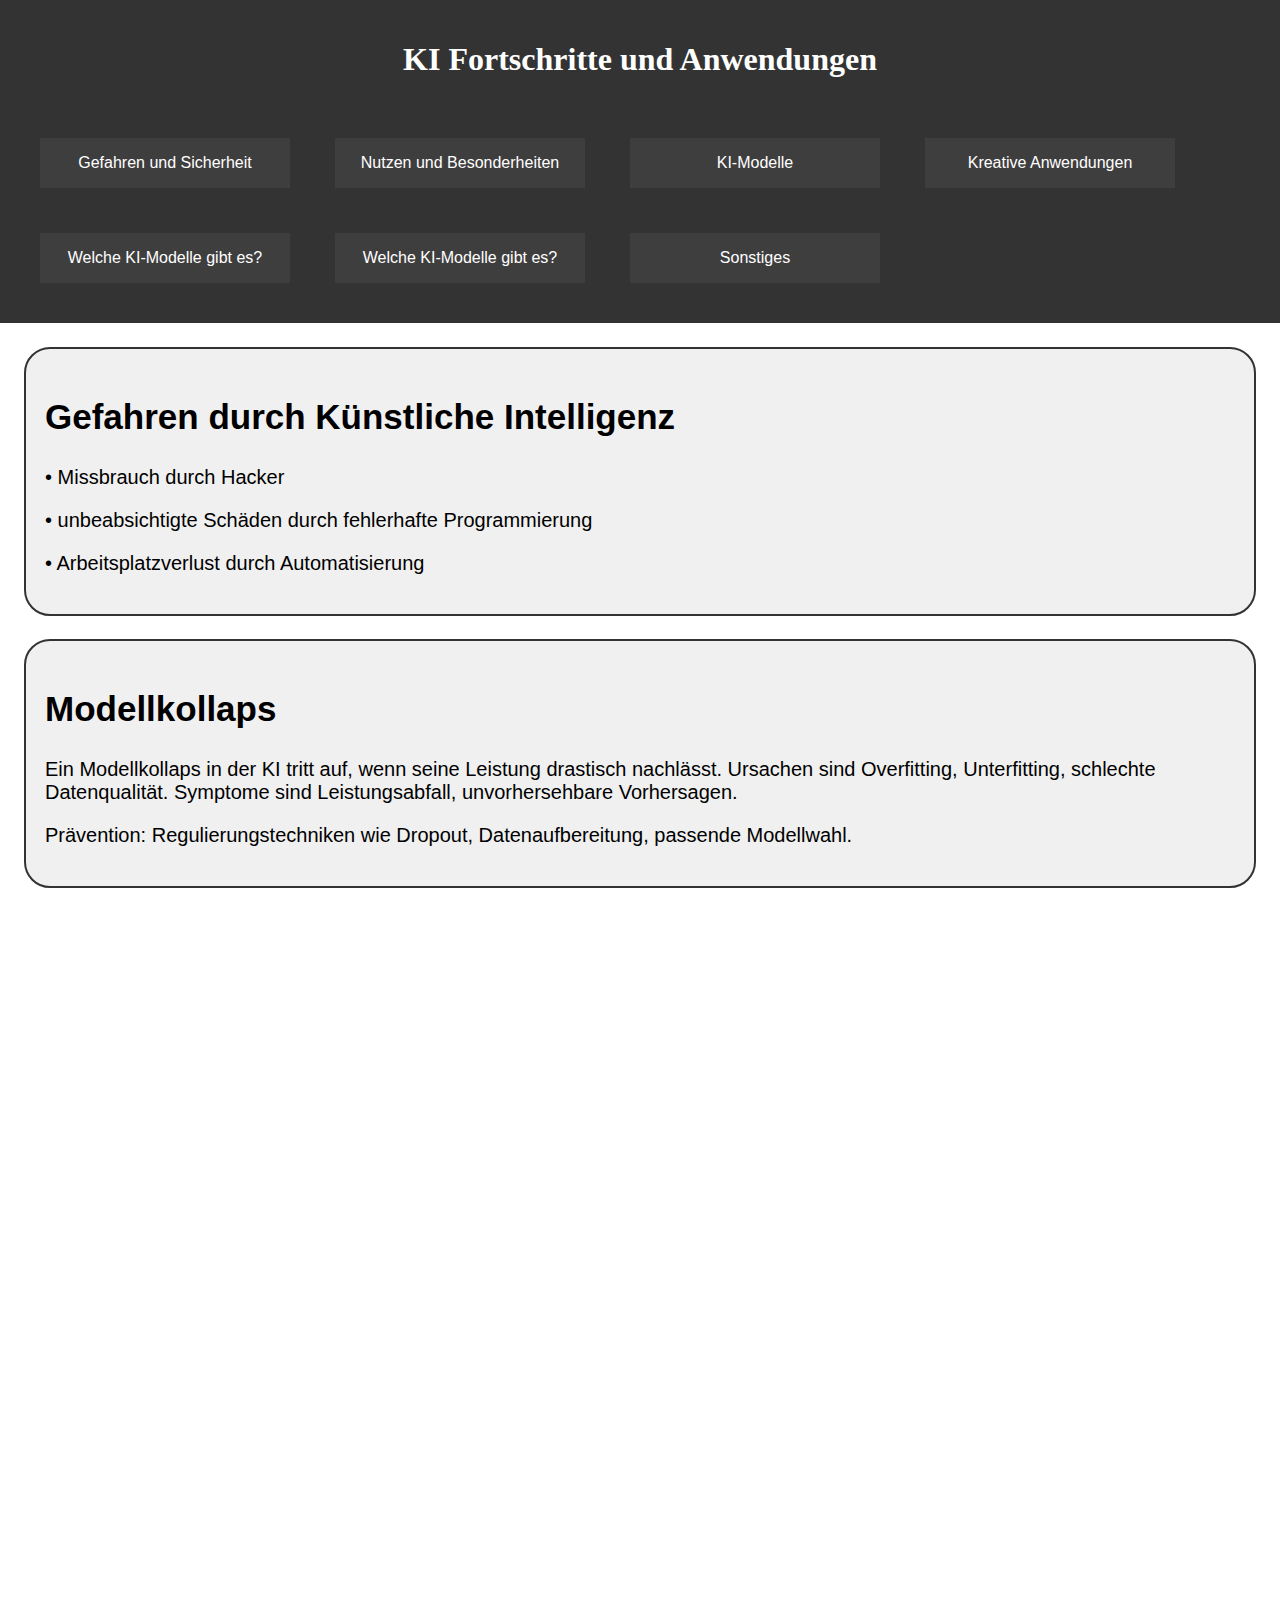
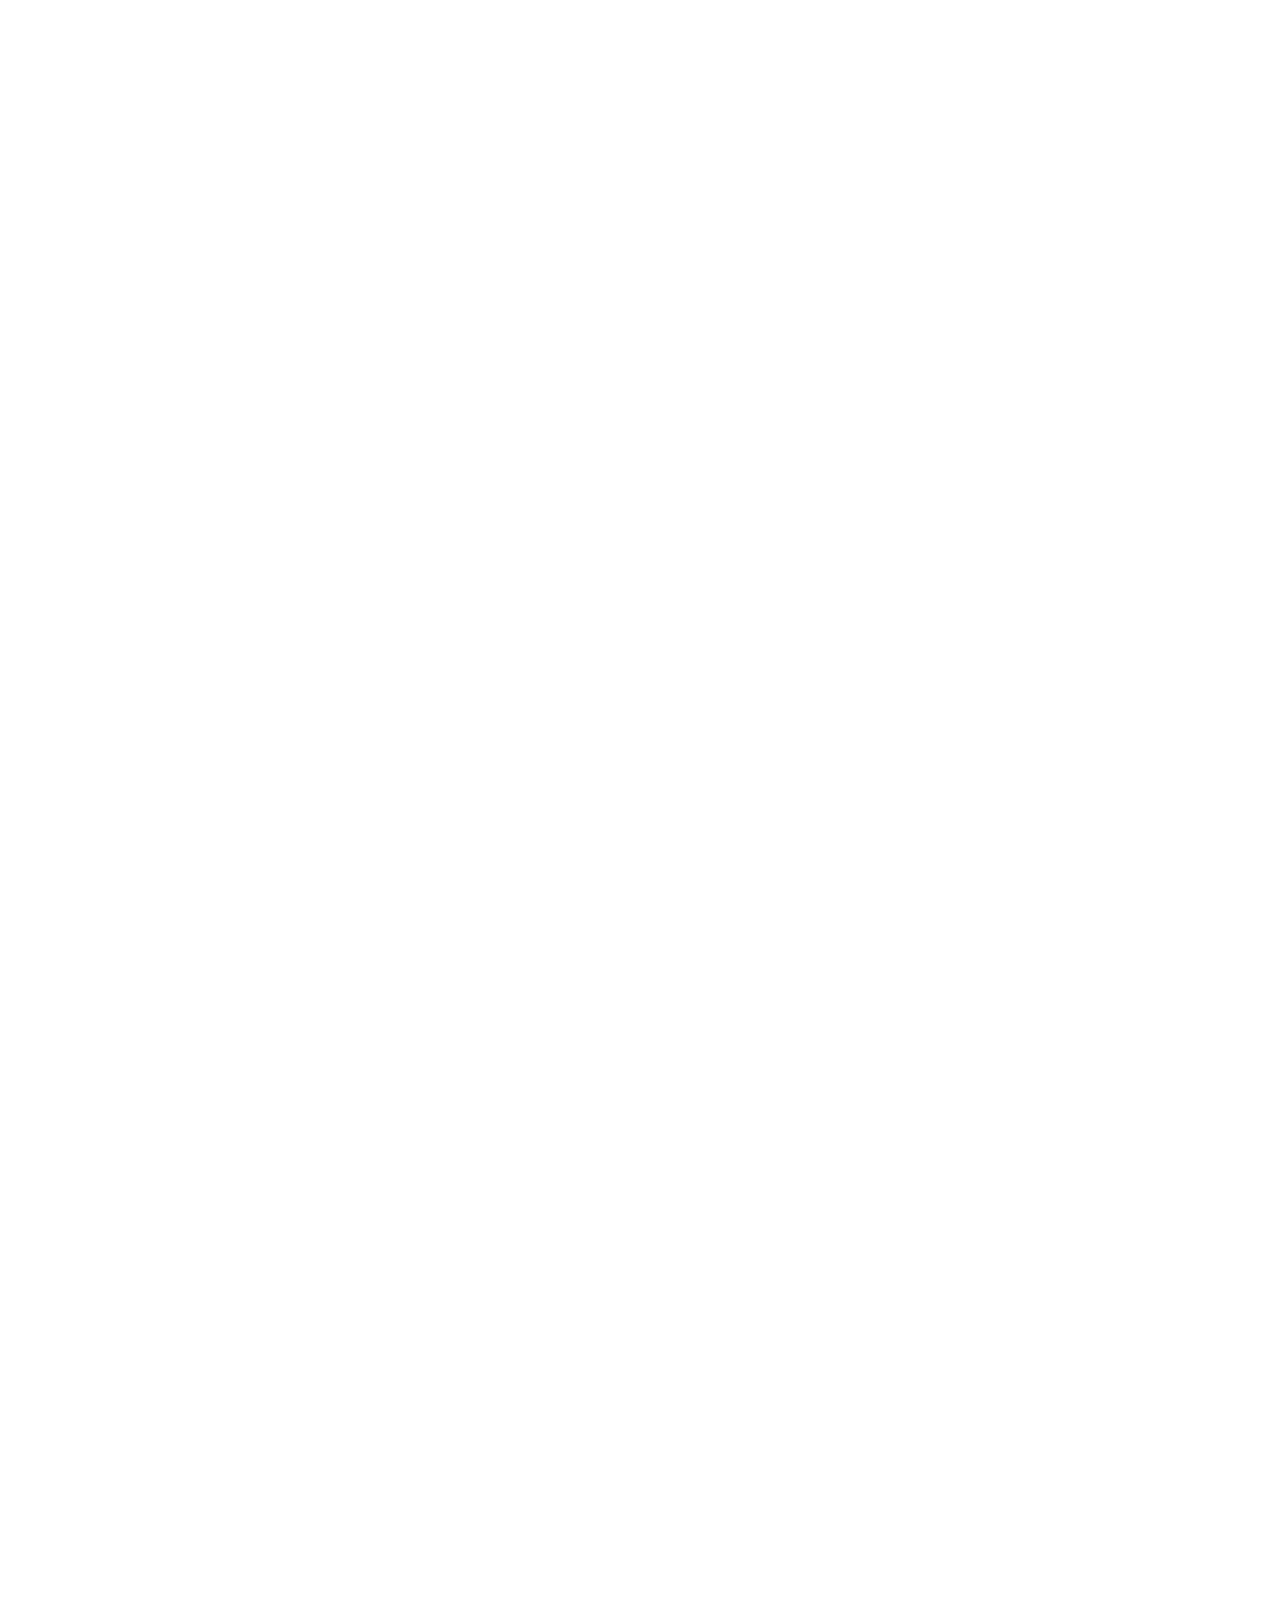
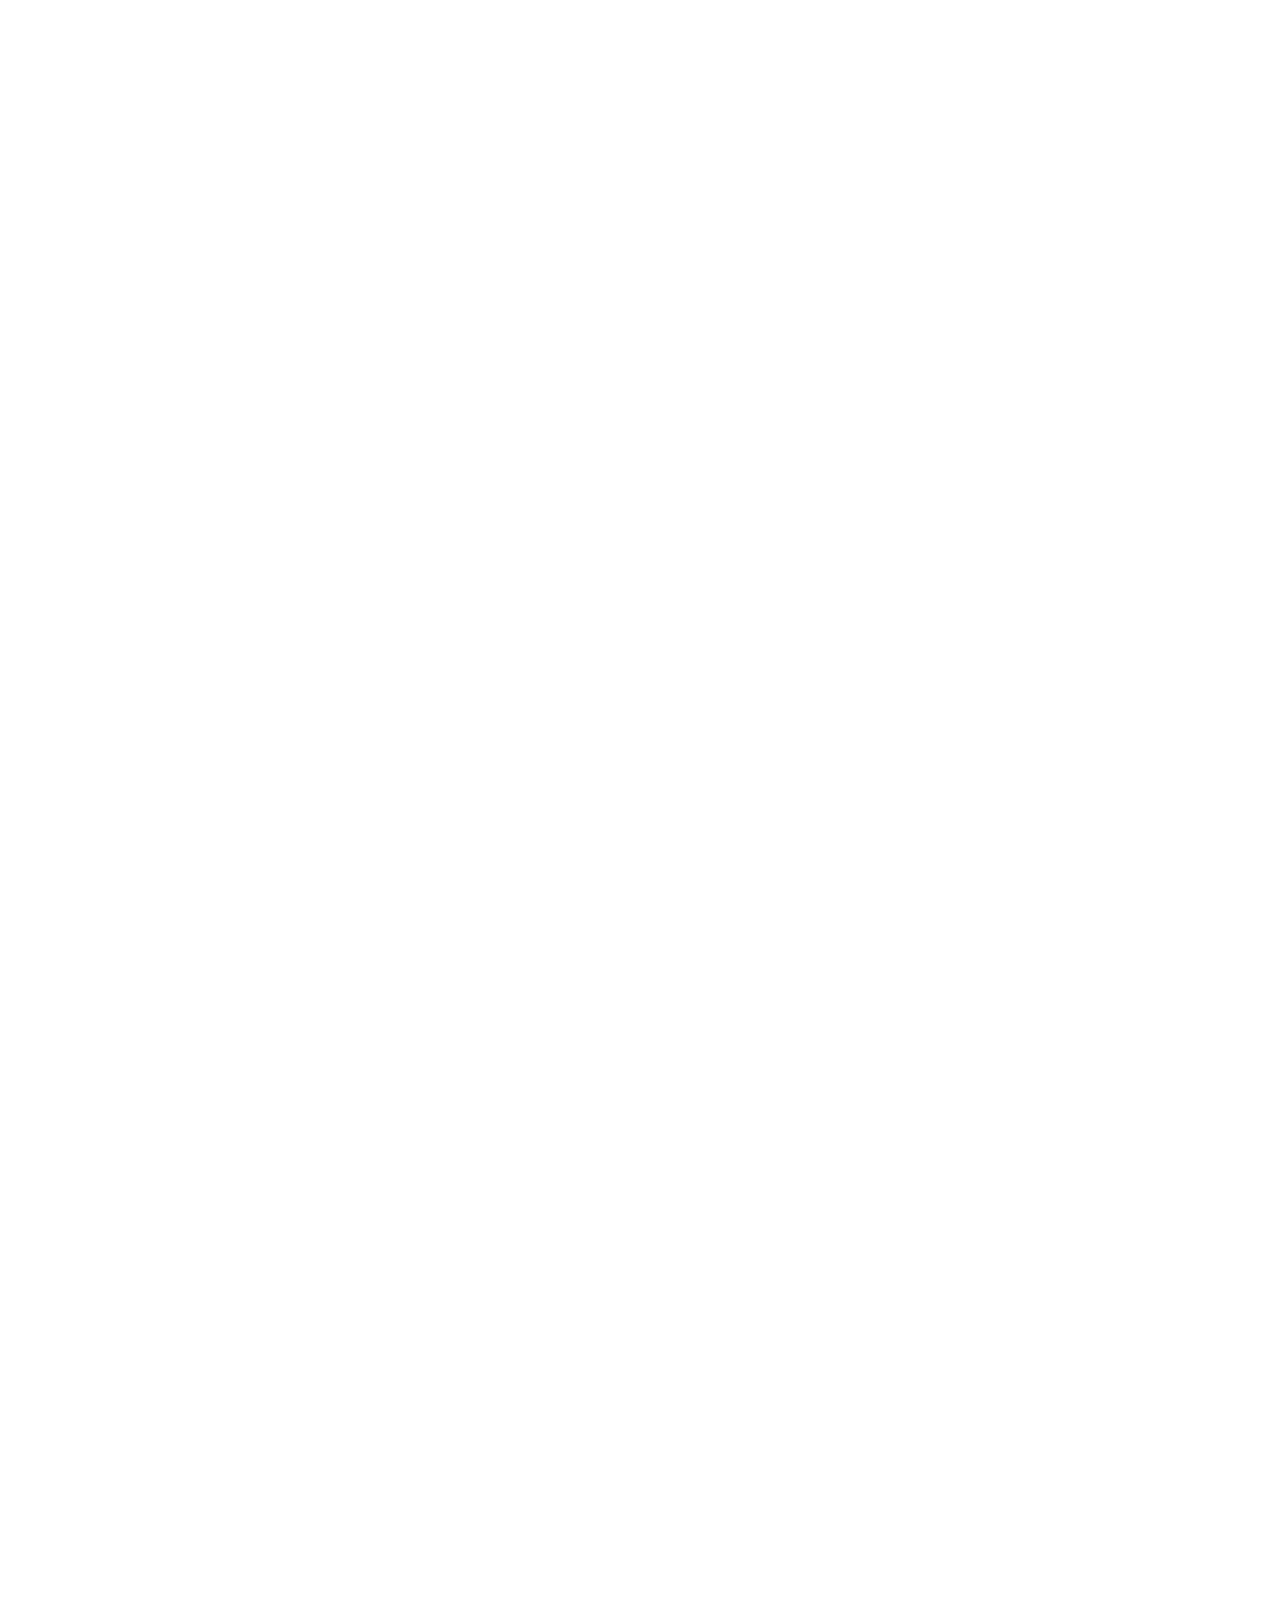
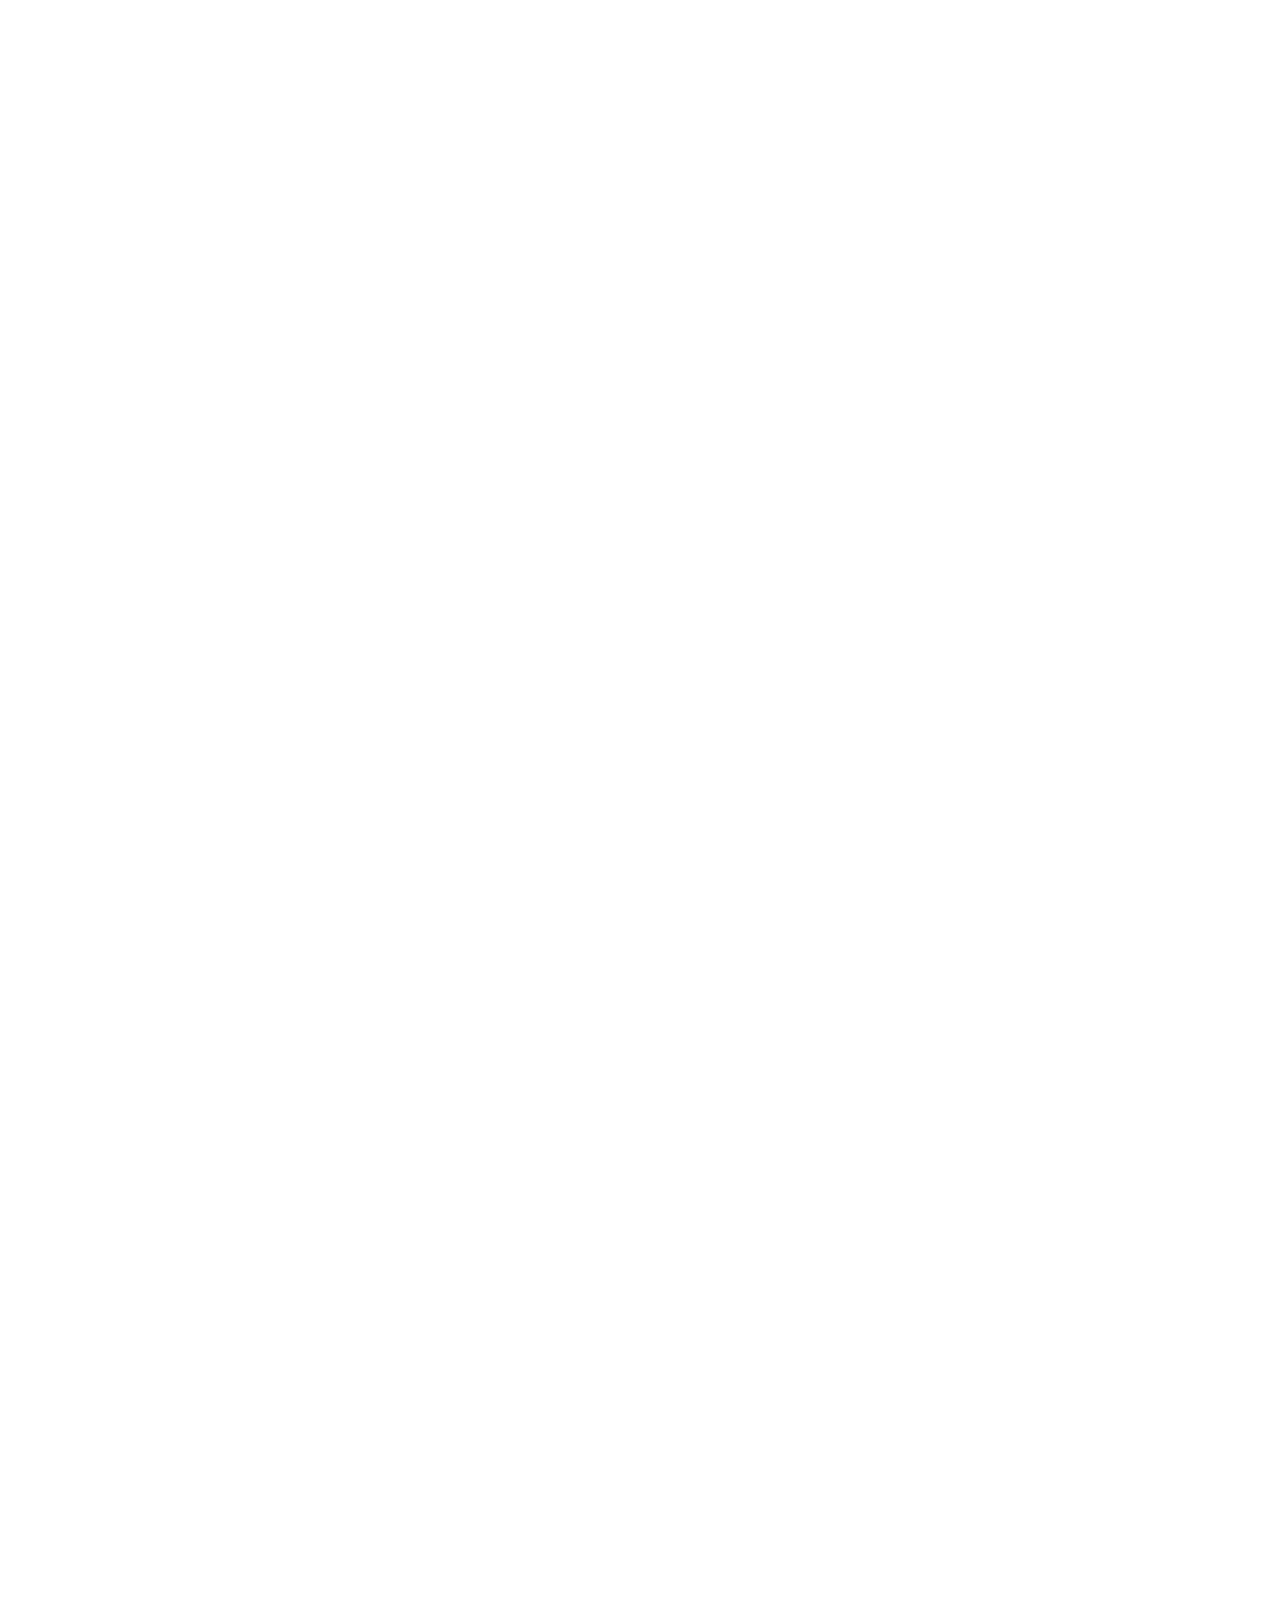
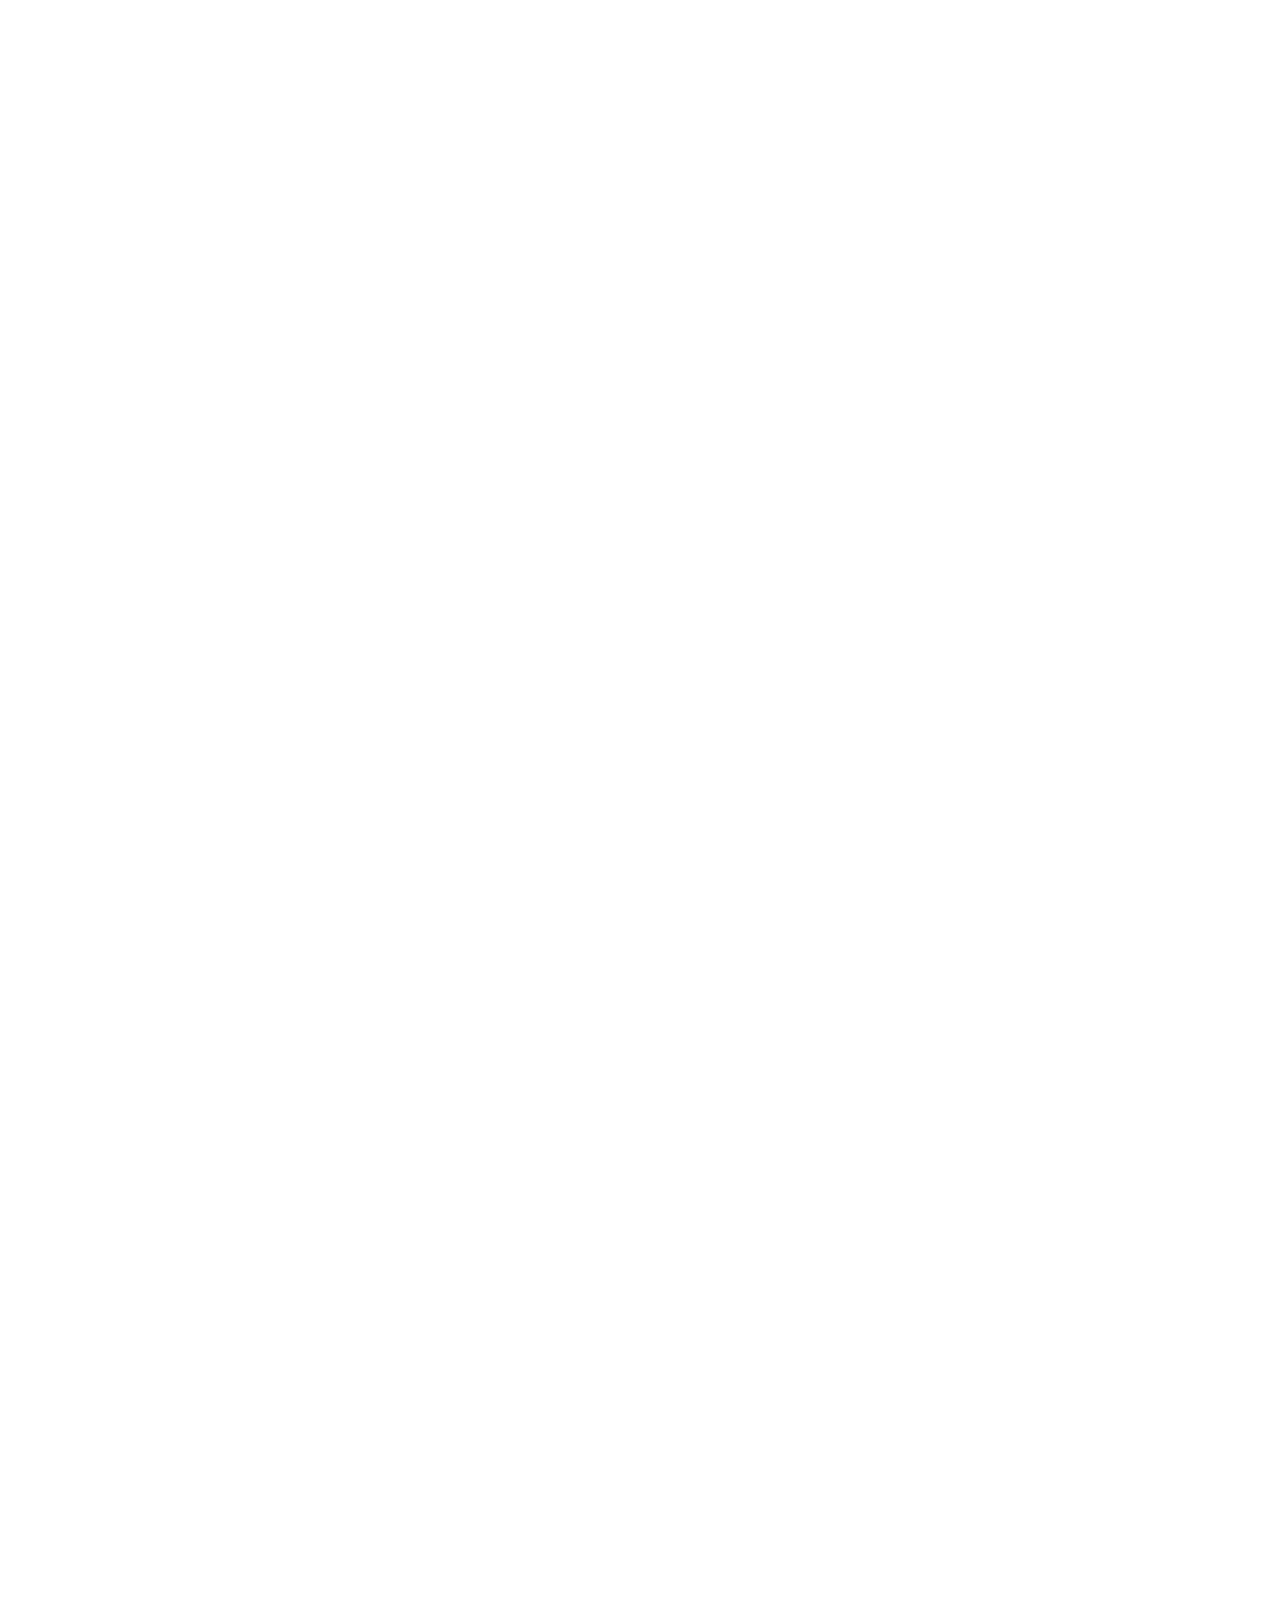
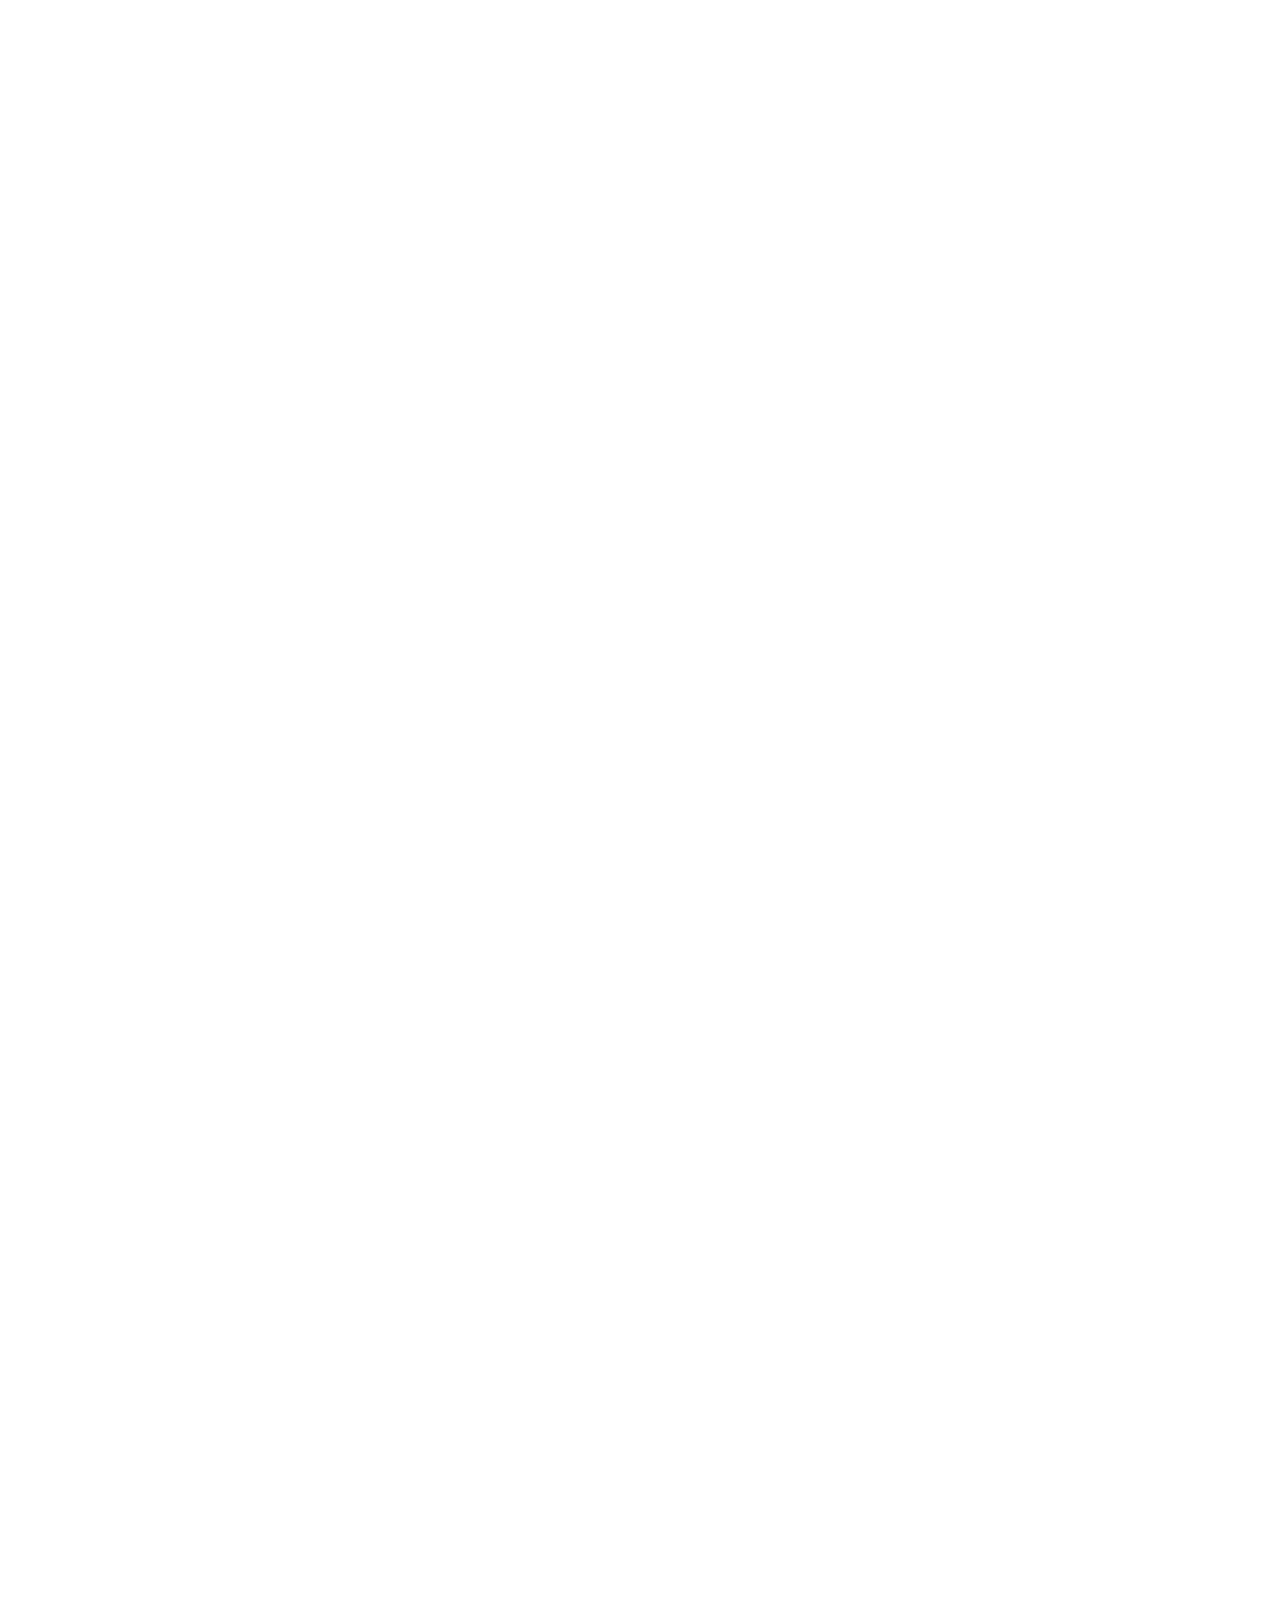
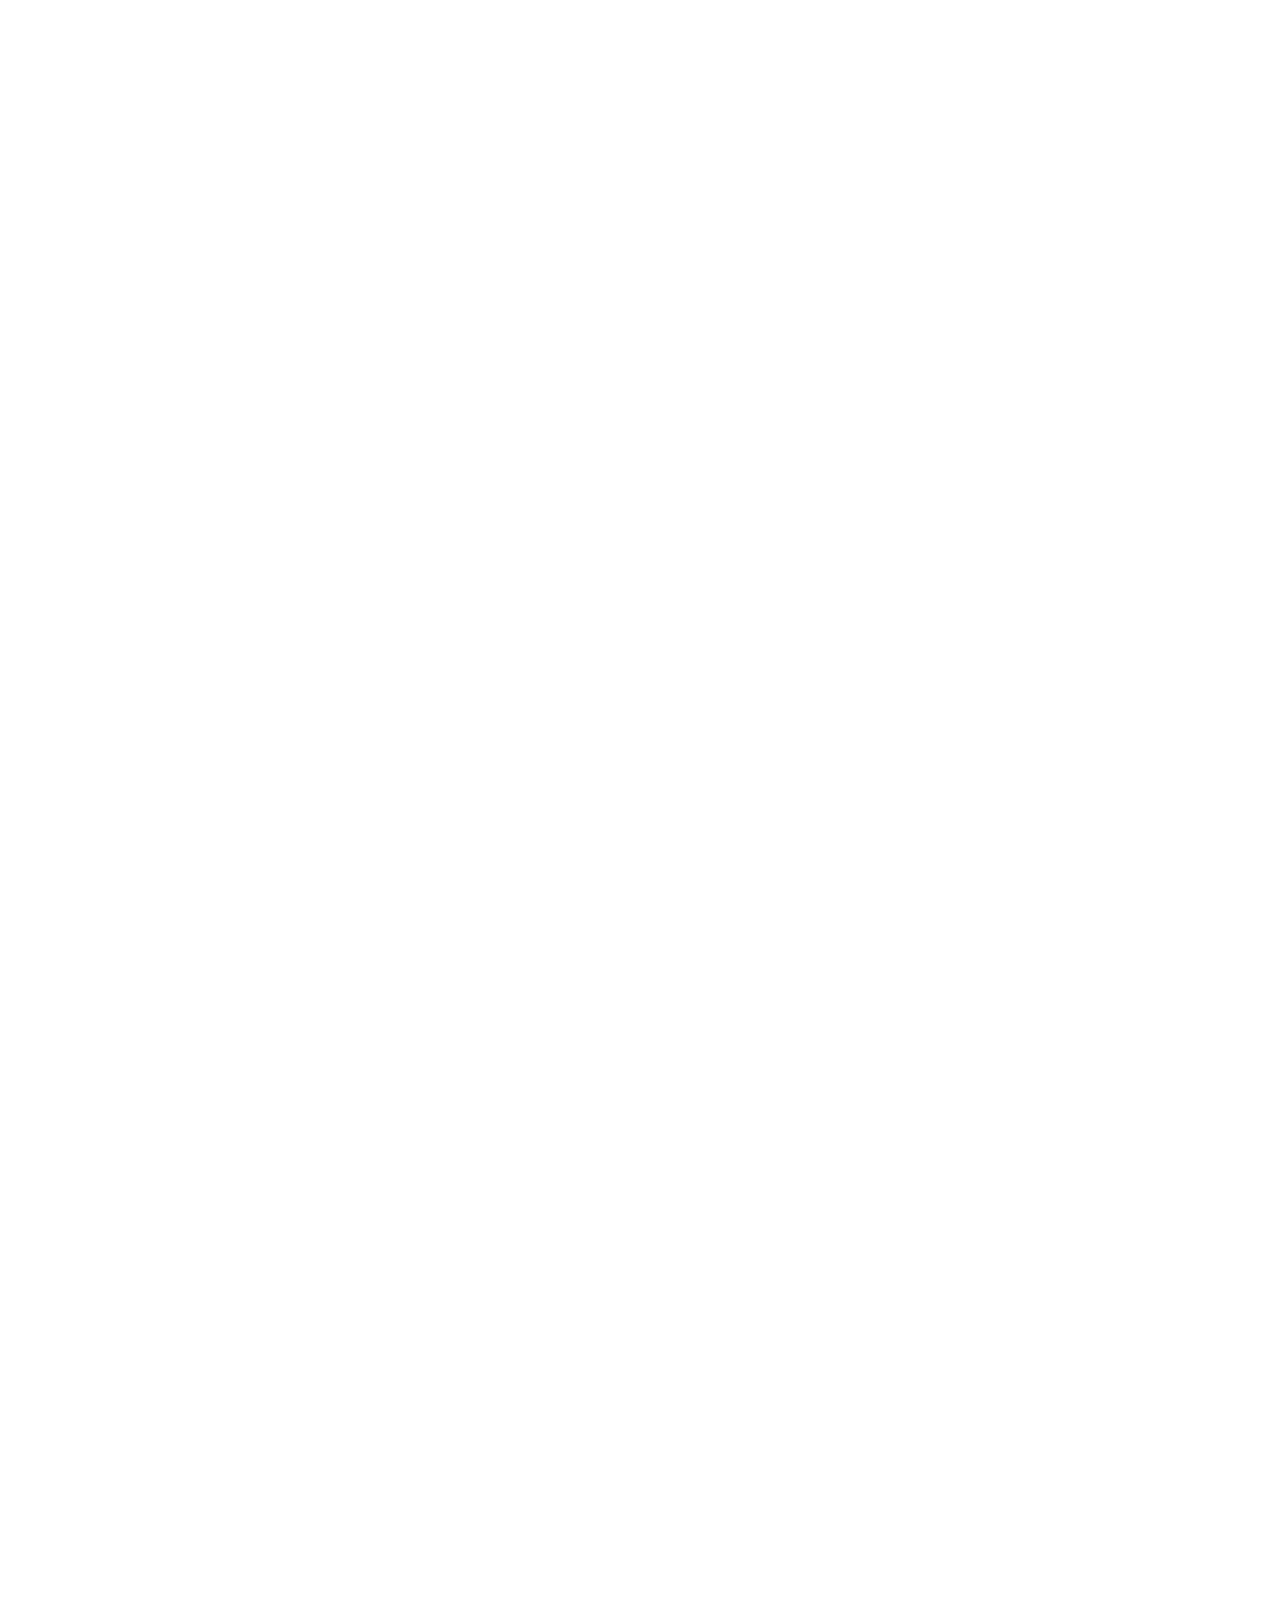
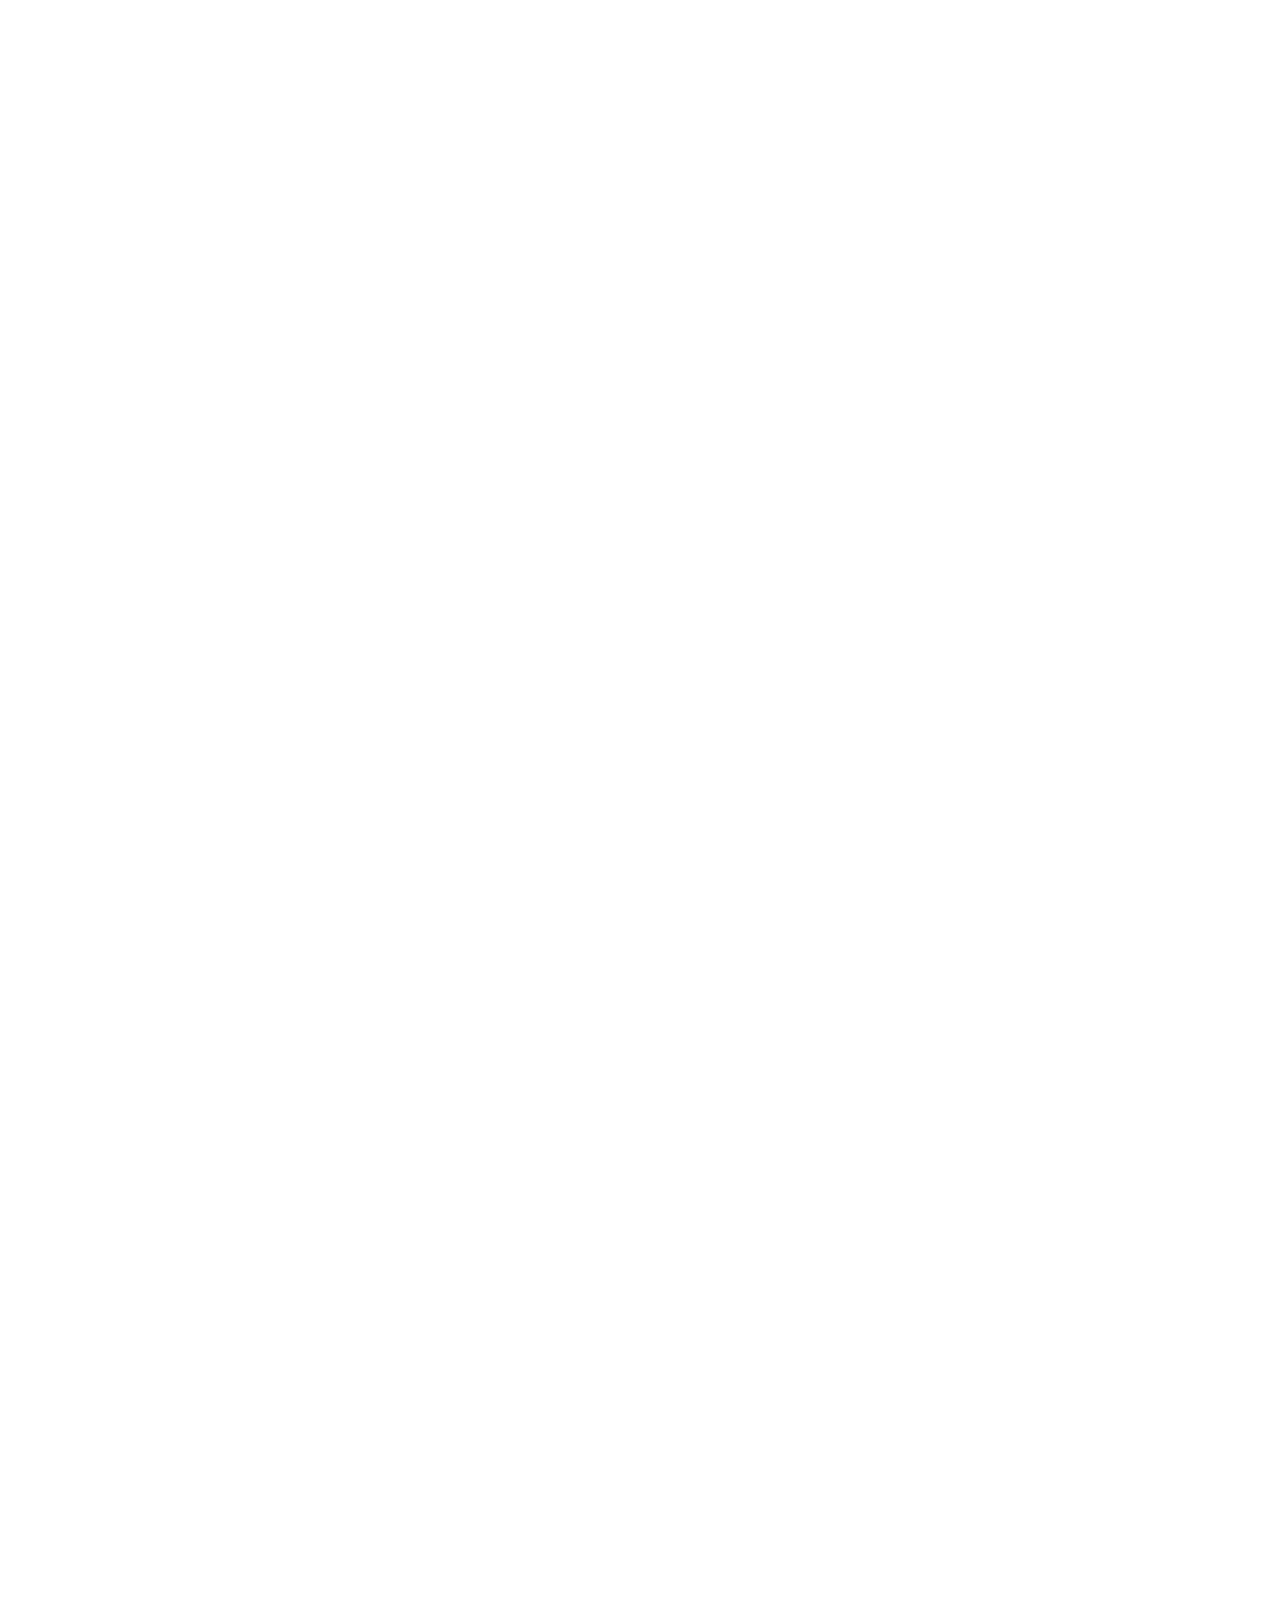
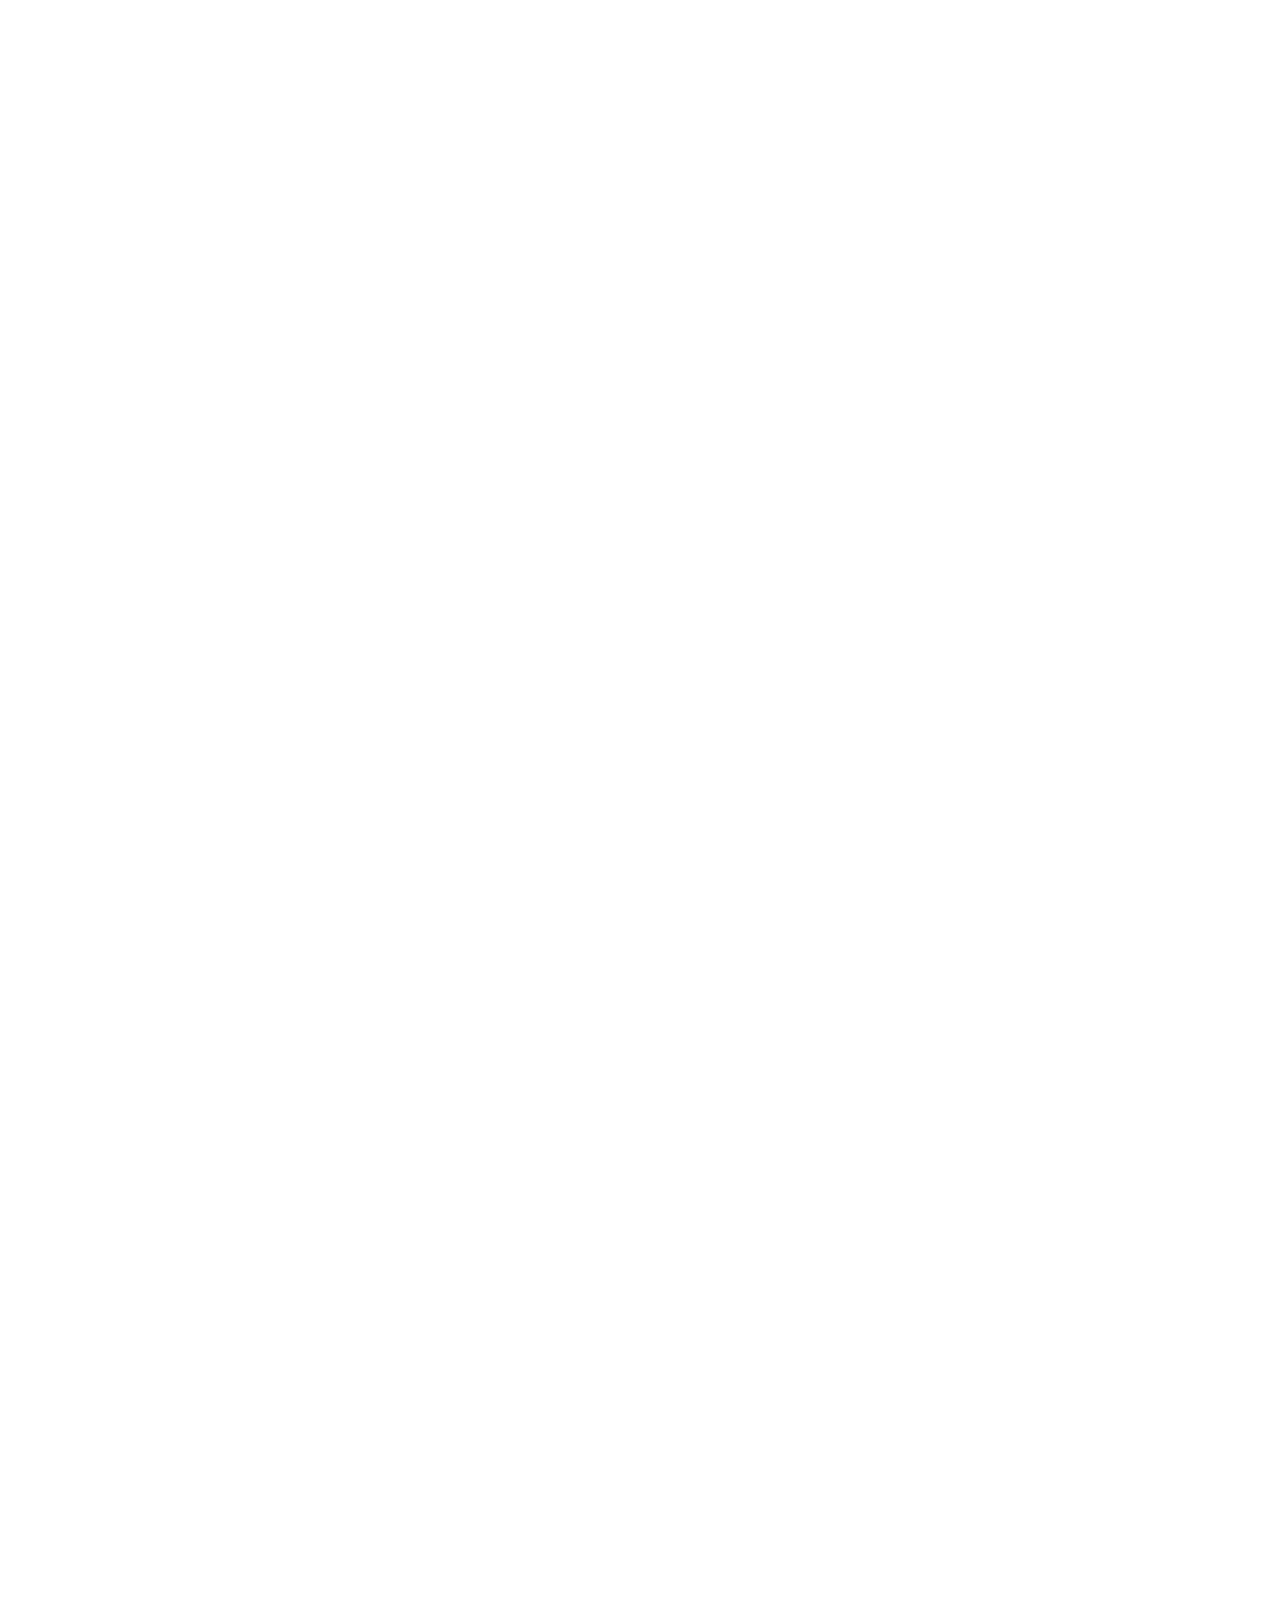
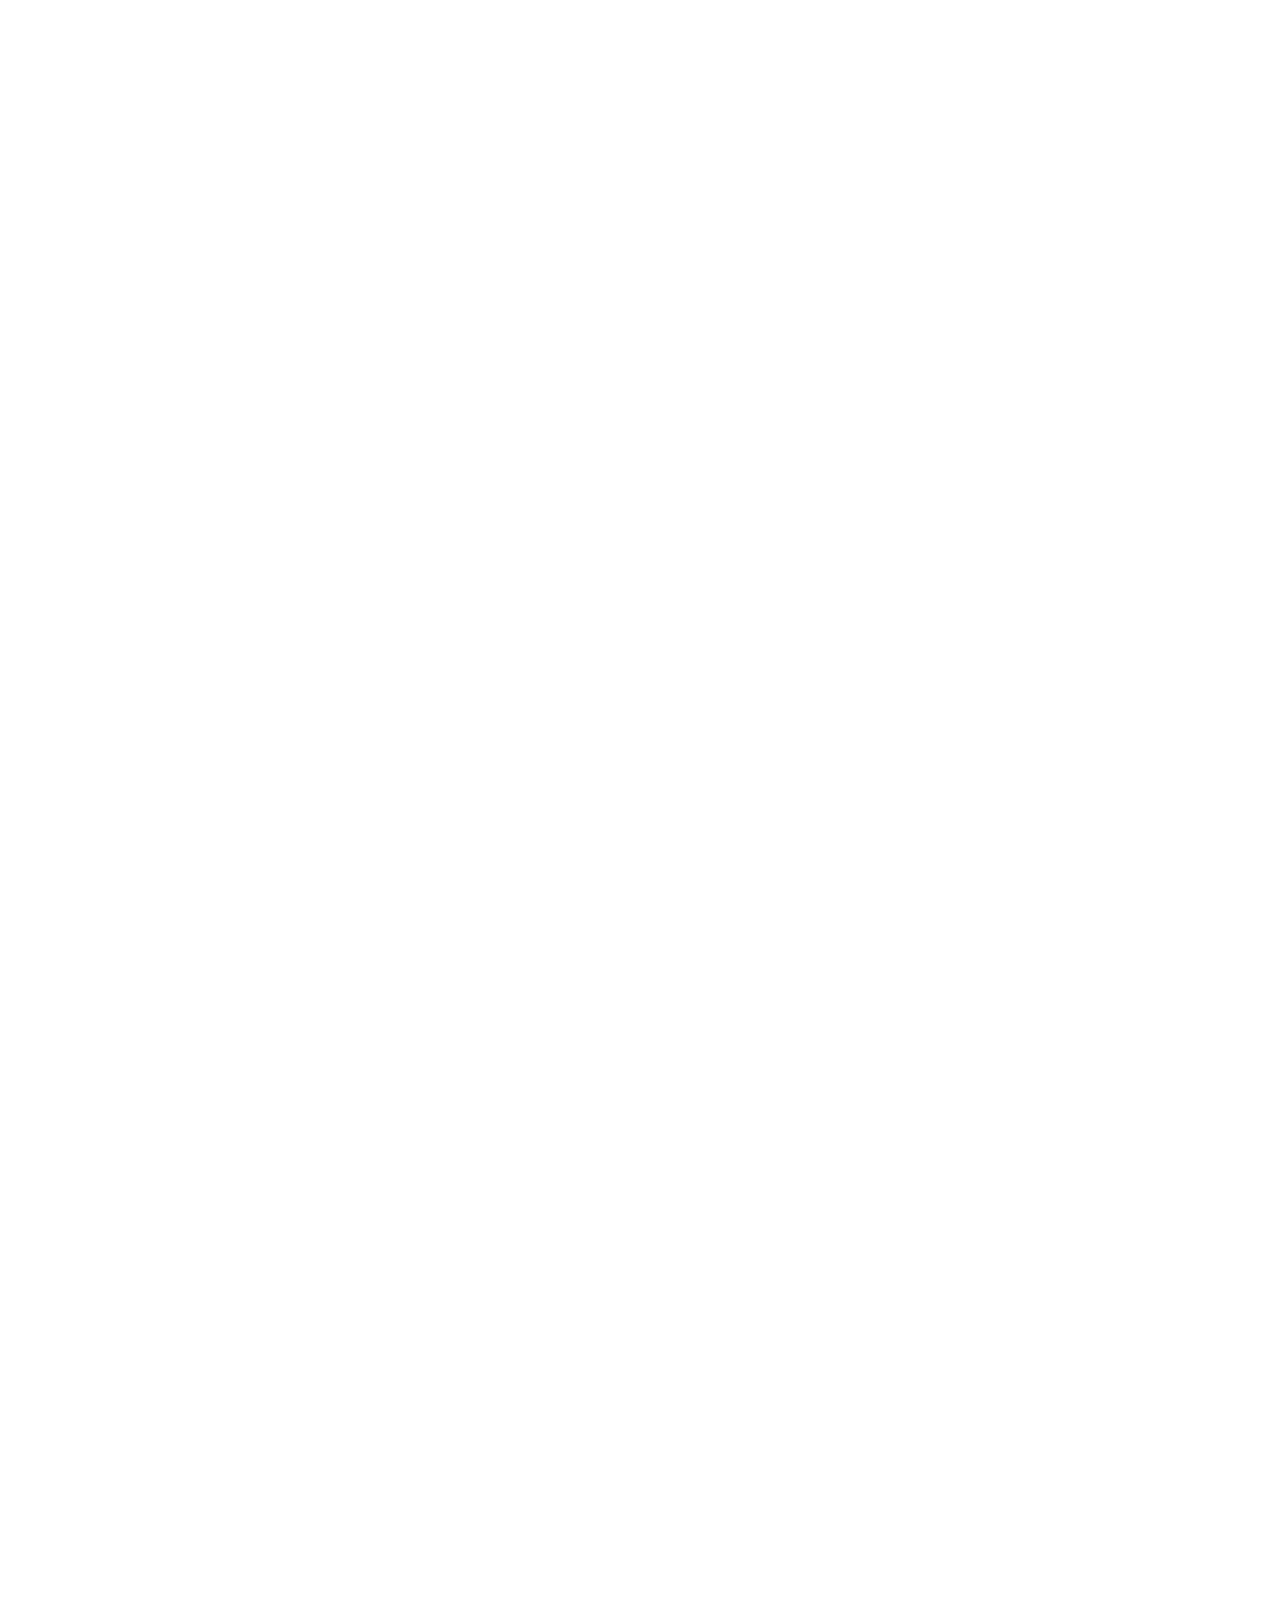
==== index.html @ 7e5ab649 "Add files via upload" ====
<!-- index.html -->
<!DOCTYPE html>
<html lang="de">
<head>
    <meta charset="UTF-8">
    <meta name="viewport" content="width=device-width, initial-scale=1.0">
    <meta charset="UTF-8">
    <link rel="stylesheet" href="styles/styles.css">
    <link rel="stylesheet" href="https://cdnjs.cloudflare.com/ajax/libs/font-awesome/5.15.4/css/all.min.css">
    <link rel="icon" href="images/icon.png" title="artificial intelligence icons" type="image/png">
    <title>KI - Fortschritte und Anwendungen</title>
</head>
<body>
    <header>
        <h1>KI Fortschritte und Anwendungen</h1>
        <br>
        <nav class="dropdown-container">
            <section class="dropdown">
                <button class="dropbtn">Gefahren und Sicherheit</button>
                <div class="dropdown-content">
                    <a href="#gefahren">Gefahren durch Künstliche Intelligenz</a>
                    <a href="#modellkollaps">Modellkollaps</a>
                    <a href="#sicherheit">Sicherheit beim Nutzen von Künstlicher Intelligenz</a>
                    <a href="#datenschutz">Datenschutz bei der Nutzung von KI-Modellen</a>
                </div>
            </section>
            <section class="dropdown">
                <button class="dropbtn">Nutzen und Besonderheiten</button>
                <div class="dropdown-content">
                    <a href="#nutzen">Nutzen von KI</a>
                    <a href="#besonderheiten">Besonderheiten von Künstlicher Intelligenz</a>
                    <a href="#grenzen">Grenzen der KI</a>
                </div>
            </section>
            <section class="dropdown">
                <button class="dropbtn">KI-Modelle</button>
                <div class="dropdown-content">
                    <a href="#vergleich">KI-Modelle im Vergleich</a>
                    <a href="#leistung">Leistung der KI-Modelle</a>
                </div>
            </section>
            <section class="dropdown">
                <button class="dropbtn">Kreative Anwendungen</button>
                <div class="dropdown-content">
                    <a href="#bilderstellung">Bilderstellung</a>
                    <a href="#videoerstellung">Videoerstellung</a>
                    <a href="#spielerstellung">Spielerstellung mit KI</a>
                    <a href="#audioerstellung">Kreative Song-Erstellung mit KI-generierter Melodie und Text</a>
                </div>
            </section>
            <section class="dropdown">
                <button class="dropbtn">Welche KI-Modelle gibt es?</button>
                <div class="dropdown-content">
                    <a href="#modell-chatgpt">ChatGPT</a>
                    <a href="#modell-bard">Bard</a>
                    <a href="#modell-gemini">Gemini</a>
                    <a href="#modell-perplexity">Perplexity</a>
                    <a href="#modell-replica">Replica Studios</a>
                    <a href="#modell-nightcafe">NightCafe Studio</a>
                    <a href="#modell-copyai">Copy Ai</a>
                    <a href="#modell-jasperai">Jasper AI</a>
                    <a href="#modell-neuroflash">Neuroflash</a>
                    <a href="#modell-claudeai">Claude AI</a>
                    <a href="modell-cohere">Cohere</a>
                    <a href="#modell-otterai">Otter AI</a>
                    <a href="#modell-synthesia">Synthesia</a>
                    <a href="#modell-surferai">Surfer AI</a>
                    <a href="#modell-orca">Orca</a>
                    <a href="#modell-youchat">Youchat</a>
                    <a href="#modell-deepai">Depp AI</a>
                    <a href="#modell-miduai">Midu AI</a>
                    <a href="#modell-deppai">Depp AI</a>
                </div>
            </section>
            <section class="dropdown">
                <button class="dropbtn">Welche KI-Modelle gibt es?</button>
                <div class="dropdown-content">
                    <a href="#modell-chatgpt">ChatGPT</a>
                    <a href="#modell-bard">Bard</a>
                    <a href="#modell-gemini">Gemini</a>
                    <a href="#modell-perplexity">Perplexity</a>
                    <a href="#modell-replica">Replica Studios</a>
                    <a href="#modell-nightcafe">NightCafe Studio</a>
                    <a href="#modell-copyai">Copy Ai</a>
                    <a href="#modell-jasperai">Jasper AI</a>
                    <a href="#modell-neuroflash">Neuroflash</a>
                    <a href="#modell-claudeai">Claude AI</a>
                    <a href="modell-cohere">Cohere</a>
                    <a href="#modell-otterai">Otter AI</a>
                    <a href="#modell-synthesia">Synthesia</a>
                    <a href="#modell-surferai">Surfer AI</a>
                    <a href="#modell-orca">Orca</a>
                    <a href="#modell-youchat">Youchat</a>
                    <a href="#modell-deepai">Depp AI</a>
                    <a href="#modell-miduai">Midu AI</a>
                    <a href="#modell-deppai">Depp AI</a>
                </div>
            </section>
            <section class="dropdown">
                <button class="dropbtn">Sonstiges</button>
                <div class="dropdown-content">
                    <a href="#mindverse">Mindverse</a>
                    <a href="#quellen">Quellen</a>
                    <a href="#credits">Credits</a>
                </div>
            </section>
        </nav>
    </header>
    <main>
        <section id="gefahren" class="textbox">
            <h2>Gefahren durch Künstliche Intelligenz</h2>
            <p>• Missbrauch durch Hacker</p>
            <p>• unbeabsichtigte Schäden durch fehlerhafte Programmierung</p>
            <p>• Arbeitsplatzverlust durch Automatisierung</p>
        </section>
        <section id="modellkollaps" class="textbox">
            <h2>Modellkollaps</h2>
            <p>Ein Modellkollaps in der KI tritt auf, wenn seine Leistung drastisch nachlässt. Ursachen sind Overfitting, Unterfitting, schlechte Datenqualität. Symptome sind Leistungsabfall, unvorhersehbare Vorhersagen.</p>
            <p>Prävention: Regulierungstechniken wie Dropout, Datenaufbereitung, passende Modellwahl.</p>
        </section>
        <section id="sicherheit" class="textbox">
            <h2>Sicherheit beim Nutzen von Künstlicher Intelligenz</h2>
            <p>• Implementierung von Mechanismen zur Erkennung und Abwehr von Adversarial Attacks, um die Robustheit von KI-Modellen zu erhöhen</p>
            <p>• Entwicklung und Anwendung von Methoden zur Überprüfung und Verringerung von Bias in Trainingsdaten und Modellen, um faire und ethische Entscheidungsfindung sicherzustellen</p>
            <p>• Regelmäßige Sicherheitsüberprüfungen und Audits von KI-Systemen, um potenzielle Schwachstellen zu identifizieren und zu beheben, bevor sie ausgenutzt werden können</p>
        </section>
        <section id="datenschutz" class="textbox">
            <h2>Datenschutz bei der Nutzung von Künstlicher Intelligenz</h2>
            <p>• Implementierung von Maßnahmen zur Minimierung der Verwendung und Speicherung sensibler persönlicher Daten, um die Privatsphäre der Nutzer zu schützen</p>
            <p>• Anwendung von Techniken wie Anonymisierung und Verschlüsselung, um personenbezogene Daten während der Verarbeitung und Übertragung zu schützen</p>
            <p>• Sicherstellung der Einhaltung geltender Datenschutzgesetze und -vorschriften wie der DSGVO (Datenschutz-Grundverordnung) oder ähnlicher Regelungen, um den sicheren und rechtmäßigen Umgang mit personenbezogenen Daten zu gewährleisten</p>
        </section>
        <section id="nutzen" class="textbox">
            <h2>Nutzen von KI</h2>
            <p>• Automatisierung und Effizienz: KI optimiert Produktionsabläufe und verbessert die Qualität durch Überwachung und Wartungsvorhersage</p>
            <p>• Gesundheitswesen: Präzisere Diagnosen, bessere Patientenbetreuung und Medikamentenentwicklung durch KI</p>
            <p>• Personalisierte Dienstleistungen: KI analysiert Daten für maßgeschneiderte Kundenerfahrungen</p>
            <p>• Umweltschutz: KI hilft bei der Optimierung von Energie- und Ressourcennutzung</p>
            <p>• Sicherheit: KI unterstützt die Cybersicherheit durch Bedrohungserkennung und -abwehr</p>
            <p>• Herausforderungen: Ethik, Datenschutz und Arbeitsplatzfolgen müssen beachtet werden</p>
        </section>
        <section id="besonderheiten" class="textbox">
            <h2>Besonderheiten von Künstlicher Intelligenz</h2>
            <p>• Selbstlernende Systeme: Lernen und Verbesserung ohne explizite Programmierung</p>
            <p>• Automatisierung: Effiziente Durchführung repetitiver und komplexer Aufgaben</p>
            <p>• Mustererkennung: Analyse großer Datenmengen zur Mustererkennung und Vorhersage</p>
            <p>• Sprachverarbeitung: Verstehen und Generieren menschlicher Sprache</p>
        </section>
        <section id="grenzen" class="textbox">
            <h2></h2>
            <p>• Datenabhängigkeit: Qualität und Menge der Daten bestimmen die Leistung</p>
            <p>• Mangel an Kreativität: KI kann keine echten kreativen oder innovativen Lösungen entwickeln</p>
            <p>• Erklärbarkeit: Entscheidungen von KI-Systemen sind oft schwer nachvollziehbar</p>
            <p>• Ethik und Bias: KI kann bestehende Vorurteile verstärken und ethische Fragen aufwerfen</p>
        </section>
        <section id="vergleich" class="textbox">
            <h2>KI-Modelle im Vergleich</h2>
            <h3>Richtigkeit von Künstlicher Intelligenz</h3>
            <div class="divTable">
                <div class="divTableBody">
                    <div class="divTableRow">
                        <div class="divTableCell">&nbsp;KI-Modell</div>
                        <div class="divTableCell">&nbsp;Wahrheitsgehalt</div>
                        <div class="divTableCell">&nbsp;Funktion</div>
                        <div class="divTableCell">&nbsp;Version</div>
                    </div>
                    <div class="divTableRow">
                        <div class="divTableCell">&nbsp;<a href="https://chat.openai.com">ChatGPT</a></div>
                        <div class="divTableCell">&nbsp;✔</div>
                        <div class="divTableCell">&nbsp;Text, Bild und Videoausgabe</div>
                        <div class="divTableCell">&nbsp;GPT-4</div>
                    </div>
                    <div class="divTableRow">
                        <div class="divTableCell">&nbsp;<a href="https://bard.google.com">Google Bard</a></div>
                        <div class="divTableCell">&nbsp;✔</div>
                        <div class="divTableCell">&nbsp;Text, Bild und Audioausgabe</div>
                        <div class="divTableCell">&nbsp;Bard v2</div>
                    </div>
                    <div class="divTableRow">
                        <div class="divTableCell">&nbsp;<a href="https://www.perplexity.ai">Perplexity</a></div>
                        <div class="divTableCell">&nbsp;✔</div>
                        <div class="divTableCell">&nbsp;Text, Bild, Audio und Videoausgabe</div>
                        <div class="divTableCell">&nbsp;Beta</div>
                    </div>
                    <div class="divTableRow">
                        <div class="divTableCell">&nbsp;<a href="https://chat.openai.com">ChatGPT</a></div>
                        <div class="divTableCell">&nbsp;✔</div>
                        <div class="divTableCell">&nbsp;Text, Bild und Videoausgabe</div>
                        <div class="divTableCell">&nbsp;GPT-3</div>
                    </div>
                    <div class="divTableRow">
                        <div class="divTableCell">&nbsp;<a href="https://www.replicastudios.com">Replica Studios</a></div>
                        <div class="divTableCell">&nbsp;✔</div>
                        <div class="divTableCell">&nbsp;Text, Audio und Videoausgabe</div>
                        <div class="divTableCell">&nbsp;Replica v4</div>
                    </div>
                    <div class="divTableRow">
                        <div class="divTableCell">&nbsp;<a href="https://creator.nightcafe.studio/">Nightcafe Studio</a></div>
                        <div class="divTableCell">&nbsp;✔</div>
                        <div class="divTableCell">&nbsp;Bildausgabe</div>
                        <div class="divTableCell">&nbsp;GPT-4</div>
                    </div>
                    <div class="divTableRow">
                        <div class="divTableCell">&nbsp;<a href="https://app.copy.ai/login">Copy.ai</a></div>
                        <div class="divTableCell">&nbsp;✔</div>
                        <div class="divTableCell">&nbsp;Textausgabe</div>
                        <div class="divTableCell">&nbsp;GPT-3.5</div>
                    </div>
                    <div class="divTableRow">
                        <div class="divTableCell">&nbsp;<a href="https://www.jasper.ai">Jasper AI</a></div>
                        <div class="divTableCell">&nbsp;✔</div>
                        <div class="divTableCell">&nbsp;Textausgabe</div>
                        <div class="divTableCell">&nbsp;GPT-3.5</div>
                    </div>
                    <div class="divTableRow">
                        <div class="divTableCell">&nbsp;<a href="https://app.neuro-flash.com/">Neuroflash</a></div>
                        <div class="divTableCell">&nbsp;✔</div>
                        <div class="divTableCell">&nbsp;Textausgabe</div>
                        <div class="divTableCell">&nbsp;GPT-3.5</div>
                    </div>
                    <div class="divTableRow">
                        <div class="divTableCell">&nbsp;<a href="https://www.anthropic.com">Claude AI</a></div>
                        <div class="divTableCell">&nbsp;✔</div>
                        <div class="divTableCell">&nbsp;Textausgabe</div>
                        <div class="divTableCell">&nbsp;Claude 1.3</div>
                    </div>
                    <div class="divTableRow">
                        <div class="divTableCell">&nbsp;<a href="https://www.cohere.ai">Cohere</a></div>
                        <div class="divTableCell">&nbsp;✔</div>
                        <div class="divTableCell">&nbsp;Textausgabe</div>
                        <div class="divTableCell">&nbsp;Cohere Command R</div>
                    </div>
                    <div class="divTableRow">
                        <div class="divTableCell">&nbsp;<a href="https://otter.ai/">Otterai</a></div>
                        <div class="divTableCell">&nbsp;✔</div>
                        <div class="divTableCell">&nbsp;(Sprach-)assistent, Textausgabe</div>
                        <div class="divTableCell">&nbsp;Otter Beta</div>
                    </div>
                    <div class="divTableRow">
                        <div class="divTableCell">&nbsp;<a href="https://www.synthesia.io">Synthesia</a></div>
                        <div class="divTableCell">&nbsp;✔</div>
                        <div class="divTableCell">&nbsp;Videoausgabe</div>
                        <div class="divTableCell">&nbsp;Synthesia AI</div>
                    </div>
                    <div class="divTableRow">
                        <div class="divTableCell">&nbsp;<a href="https://www.surferseo.com">Surfer AI</a></div>
                        <div class="divTableCell">&nbsp;✔</div>
                        <div class="divTableCell">&nbsp;Textausgabe</div>
                        <div class="divTableCell">&nbsp;Surfer AI v2</div>
                    </div>
                    <div class="divTableRow">
                        <div class="divTableCell">&nbsp;<a href="https://www.orca-ai.io/">Orca</a></div>
                        <div class="divTableCell">&nbsp;❌</div>
                        <div class="divTableCell">&nbsp;Textausgabe</div>
                        <div class="divTableCell">&nbsp;Mini Orca (Small)</div>
                    </div>
                    <div class="divTableRow">
                        <div class="divTableCell">&nbsp;<a href="https://you.com/">Youchat</a></div>
                        <div class="divTableCell">&nbsp;❌</div>
                        <div class="divTableCell">&nbsp;Textausgabe</div>
                        <div class="divTableCell">&nbsp;Youchat smart</div>
                    </div>
                    <div class="divTableRow">
                        <div class="divTableCell">&nbsp;<a href="https://deepai.org/">Deepai</a></div>
                        <div class="divTableCell">&nbsp;❌</div>
                        <div class="divTableCell">&nbsp;Textausgabe</div>
                        <div class="divTableCell">&nbsp;Deepai Online</div>
                    </div>
                    <div class="divTableRow">
                        <div class="divTableCell">&nbsp;<a href="https://www.midu.ai">Midu AI</a></div>
                        <div class="divTableCell">&nbsp;❌</div>
                        <div class="divTableCell">&nbsp;Textausgabe</div>
                        <div class="divTableCell">&nbsp;Midu v1</div>
                    </div>
                    <div class="divTableRow">
                        <div class="divTableCell">&nbsp;<a href="https://www.der-postillon.com/2023/05/deppgpt.html">Deppai</a></div>
                        <div class="divTableCell">&nbsp;✖️</div>
                        <div class="divTableCell">&nbsp;Textausgabe</div>
                        <div class="divTableCell">&nbsp;Deppai</div>
                    </div>
                    <div class="divTableRow">
                        <div class="divTableCell">&nbsp;<a href="https://bard.google.com">Bard</a></div>
                        <div class="divTableCell">&nbsp;✔</div>
                        <div class="divTableCell">&nbsp;Textausgabe</div>
                        <div class="divTableCell">&nbsp;Bard</div>
                    </div>
                    <div class="divTableRow">
                        <div class="divTableCell">&nbsp;<a href="https://gemini.google.com">Gemini</a></div>
                        <div class="divTableCell">&nbsp;✔</div>
                        <div class="divTableCell">&nbsp;Textausgabe</div>
                        <div class="divTableCell">&nbsp;Gemini</div>
                    </div>
                </div>
            </div>
            <div>
                <h3>Legende zu dem Vergleich von KI Modellen:</h3>
                <p>✔ : Das KI-Modell hat funktionstüchtige und angemessene Ergebnisse geliefert.</p>
                <p>❌ : Das KI-Modell hat Probleme gezeigt, wie unangemessene Antworten oder Einschränkungen in der Sprachunterstützung.</p>
                <p>✖️ : Das KI-Modell hat unangemessene Antworten generiert.</p>
                <p>Diese Symbole dienen dazu, den Wahrheitsgehalt und die Leistung der verschiedenen KI-Modelle basierend auf den bereitgestellten Informationen zu kennzeichnen.</p>
            </div>
        </section>
        <section id="leistung" class="textbox">
            <h2>Leistung der KI-Modelle</h2>
            <h3>Bildverarbeitungsqualität von KI-Modellen</h3>
            <p>• Die Durchschnittserfolgsquote von ResNet-50 liegt bei 76.15%</p>
            <p>• Die Durchschnittserfolgsquote von EfficientNet-B7 liegt bei 84.4%</p>
            <p>• Die Durchschnittserfolgsquote von Vision Transformer (BiT) liegt bei 85.8%</p>
            <br>
            <h3>Sprachverarbeitung (NLP) von KI-Modellen</h3>
            <p>• Bert (Base) mit einem GLUE Score von 79.6</p>
            <p>• Bert (Base) mit einem GLUE Score von 79.6</p>
            <p>• GPT-3 mit einem GLUE Score von 79.6</p>
            <p>• T5 mit einem GLUE Score von 88.9</p>
            <br>
            <h3>Textgenerierung von KI-Modellen</h3>
            <p>• GPT-2 mit 1.5 Milliarden Parametern und einem Benchmark (z.B. Perplexity on WikiText-2) von ~19.90</p>
            <p>• GPT-3 mit 175 Milliarden Parametern und einem Benchmark (z.B. Perplexity on WikiText-2) von ~20.50</p>
            <p>• T5 (Base) mit 220 Millionen Parametern und GLUE Score von 88.9</p>
            <p>• T5 (Large) mit 770 Millionen Parametern und GLUE Score von 91.7</p>
            <p>• T5 (XXL) mit 11 Milliarden Parametern und GLUE Score von 93.3</p>
        </section>
        <section id="bilderstellung" class="textbox">
            <h2>Bilderstellung</h2>
            <p style="font-size: x-large;">Canva ermöglicht die Erstellung von Bildern, Videos und Grafiken aus Texten. Eine Anmeldung mit E-Mail ist erforderlich, die kostenlose Nutzung ist begrenzt, aber heruntergeladene Bilder können bearbeitet werden. Auf ki-bild-erstellen.de kann man ebenfalls Bilder aus Text generieren. Hier ist eine Anmeldung notwendig, die Nutzung ist ebenfalls begrenzt, und verschiedene Stile stehen zur Auswahl.Adobe Firefly bietet die Möglichkeit, Bilder aus Texten zu erstellen. Eine Anmeldung ist erforderlich, die kostenlose Nutzung ist begrenzt, und Bilder können heruntergeladen werden, bleiben jedoch nicht gespeichert.Craiyon ermöglicht die Erstellung von Bildern aus Text ohne Anmeldung. Es stehen verschiedene Stile zur Verfügung, jedoch gibt es eine höhere Fehlerquote bei Gesichtern und Tieren.Recraft generiert genau ein Bild pro Session, ist jedoch sehr präzise. Mindverse beschränkt sich auf 15 Bilder, erlaubt jedoch eine umfassende Bearbeitung aller Komponenten nach der Generierung.</p>
            <a href="bilderstellung.html">
                <button>Mehr lesen</button>
            </a>
            <br>
            <br>
            <div class="img-container">
                <img src="images/fake-beach.png" class="zoom-img" alt="KI generiertes Bild">
                <img src="images/real-beach.png" class="zoom-img" alt="Echtes Bild">
                <br>
                <img src="images/real-forest.png" class="zoom-img" alt="Echtes Bild">
                <img src="images/fake-forest.png" class="zoom-img" alt="KI generiertes Bild">
                <br>
                <img src="images/fake-mountainchain.png" class="zoom-img" alt="KI generiertes Bild">
                <img src="images/real-mountainchain.png" class="zoom-img" alt="Echtes Bild">
            </div>
        </section>
        <section id="videoerstellung" class="textbox">
            <h2>Videoerstellung</h2>
            <p>Invideo AI ist sehr einfach zu bedienen und bietet viele Einstellungsmöglichkeiten, obwohl es etwas länger dauert, ein Video zu erstellen. Zudem kann man viele Videos kostenlos machen, aber die KI ist nur auf Edge und Chrome verfügbar. Pictory AI ermöglicht die Erstellung kurzer Videos aus mehreren Clips und Bildern, hat aber weniger Einstellungen und kleine Fehler. Deep AI erstellt Cartoon-GIFs und bietet ebenfalls wenige Einstellungsmöglichkeiten, kann aber auch Chat, Bilder und Musik generieren. Synthesia AI eignet sich für Präsentationen, indem es Charaktere auf Folien einen vorgegebenen Text vorlesen lässt. Video AI nutzt künstliche Intelligenz, um Videos zu erstellen und zu verarbeiten, dabei Objekte, Gesichter, Bewegungen und Emotionen zu erkennen und große Videodaten effizient zu verarbeiten.</p>
            <a href="videoerstellung.html">
                <button>Mehr lesen</button>
            </a>
        </section>
        <section id="spielerstellung" class="textbox">
            <h2>Spielerstellung mit Künstliche Intelligenz</h2>
            <p>KI revolutioniert die Spieleentwicklung durch automatisierte Inhaltsgenerierung, Optimierung von Spielmechaniken und Anpassung von NPC-Verhalten. Entwickler können KI nutzen, um personalisierte Spielerlebnisse zu schaffen, Spiele zu testen und Fehler zu finden. Zukünftige Entwicklungen könnten dynamische Anpassungen an Spielerfähigkeiten und kontextsensitive Inhalte ermöglichen, was die Spielentwicklung effizienter und innovativer macht.</p>
            <a href="spielerstellung.html">
                <button>Mehr lesen</button>
            </a>
        </section>
        <section id="mindverse" class="textbox">
            <h2>Mindverse</h2>
            <p>Mindverse ist eine großartige Online-Plattform, die Schülern hilft, besser zu lernen und kreative Ideen zu entwickeln. Es bietet Tools zur Organisation und Bearbeitung von Schulprojekten und Hausaufgaben. Die kostenlose Testversion hat begrenzte Nutzungsdauer, danach sind Upgrades erforderlich. Mit Mindverse kannst du schnell Informationen finden, Texte formatieren, Hilfe im Chat erhalten und Grafiken erstellen. Workflows helfen bei der Aufgabenplanung und das Brainstorm-Tool fördert kreative Ideen. Mindverse macht das Lernen einfacher und spannender.</p>
            <a href="mindverse.html">
                <button>Mehr lesen</button>
            </a>
        </section>
        <section id="audioerstellung" class="textbox">
            <h2>Kreative Song-Erstellung mit KI-generierter Melodie und Text</h2>
            <p>Video-KIs sind bahnbrechende Technologien, die automatisiert Videos erstellen, bearbeiten und anreichern können. Sie erkennen Objekte, Gesichter, Bewegungen und Emotionen, ermöglichen die automatische Generierung von Untertiteln und Voiceovers und finden Anwendungen in Marketing, Schulung und Präsentationen. Diese Systeme steigern Effizienz, senken Kosten und fördern die kreative Umsetzung maßgeschneiderter Videoinhalte. Zukünftige Entwicklungen versprechen noch mehr Innovationen wie Augmented Reality Integrationen, die die Möglichkeiten von Videoinhalten weiter ausbauen werden. Suno ist eine kostenlose KI, die Songs mit Melodie und Text generiert. Nutzer können Genre und Thema beeinflussen, aber nicht Melodie oder Gesangsstimme verändern. Englische Texte sind gut, deutsche haben noch Schwierigkeiten. Es gibt eine tägliche Credit-Beschränkung. Das Programm hat Probleme mit Alltagssprache und nicht-englischen Begriffen, erzeugt oft Songs ähnlich existierender Titel. Musikerhinweise und Schimpfworte sind tabu. Insgesamt hat Suno Potenzial und macht trotz Problemen Spaß.</p>
            <a href="audioerstellung.html">
                <button>Mehr lesen</button>
            </a>
        </section>
        <section id="modell-chatgpt" class="textbox">
            <h2>ChatGPT</h2>
            <p>ChatGPT ist ein fortschrittliches Sprachmodell, entwickelt von OpenAI und basiert auf der GPT-4-Architektur. GPT steht für "Generative Pre-trained Transformer," was bedeutet, dass das Modell zunächst auf großen Textmengen aus dem Internet vortrainiert wurde und dann spezifische Feinabstimmungen für verschiedene Anwendungen erhielt. Diese umfangreiche Vortrainierung ermöglicht es ChatGPT, eine beeindruckende Vielfalt an Aufgaben zu bewältigen, von einfachen Konversationen über komplexe technische Erklärungen bis hin zu kreativen Schreibprojekten. Die Stärke von ChatGPT liegt in seiner Fähigkeit, kohärente und kontextuell relevante Antworten zu generieren. Es kann auf eine Vielzahl von Eingaben reagieren und ist in der Lage, sowohl informelle als auch formelle Sprachstile zu verwenden. Dies macht es besonders nützlich für Geschäftsleute, die Hilfe bei der Erstellung von Berichten, E-Mails oder Präsentationen benötigen, sowie für kreative Autoren, die Inspiration für Geschichten oder Gedichte suchen. Ein weiteres bemerkenswertes Merkmal von ChatGPT ist seine kontinuierliche Weiterentwicklung. OpenAI veröffentlicht regelmäßig Updates und Verbesserungen, um die Leistung und Genauigkeit des Modells zu steigern. Diese kontinuierliche Optimierung stellt sicher, dass ChatGPT immer auf dem neuesten Stand der Technik bleibt und den Benutzern die bestmögliche Erfahrung bietet.</p>
        </section>
        <section id="modell-bard" class="textbox">
            <h2>Bard</h2>
            <p>Bard ist ein KI-Chatbot, entwickelt von Google, der ebenfalls auf fortschrittlichen Sprachmodellen basiert. Im Gegensatz zu vielen anderen Chatbots zielt Bard darauf ab, nicht nur präzise Antworten zu geben, sondern auch ein tiefes Verständnis für den Kontext und die Absichten der Benutzer zu entwickeln. Dies wird durch die Nutzung von Google’s umfangreichen Datenressourcen und fortschrittlichen maschinellen Lerntechniken erreicht. Ein Schlüsselelement von Bard ist seine Fähigkeit, komplexe Fragen zu verstehen und darauf zu antworten. Dank der tiefen Integration mit Google’s Suchtechnologien kann Bard schnell auf eine Vielzahl von Informationsquellen zugreifen und so detaillierte und genaue Antworten liefern. Diese Fähigkeit macht Bard besonders nützlich für den Einsatz in Bereichen wie der Kundenbetreuung, wo schnelle und präzise Antworten entscheidend sind. Darüber hinaus wird Bard ständig weiterentwickelt und optimiert, um den sich ändernden Anforderungen und Erwartungen der Benutzer gerecht zu werden. Durch regelmäßige Updates und die Nutzung neuester Forschungsergebnisse im Bereich der Künstlichen Intelligenz stellt Google sicher, dass Bard immer leistungsfähig und aktuell bleib</p>
        </section>
        <section id="modell-gemini" class="textbox">
            <h2>Gemini</h2>
            <p>Gemini ist ein weiterer fortschrittlicher KI-gesteuerter Sprachassistent, entwickelt von einem führenden Technologieunternehmen. Sein Hauptaugenmerk liegt auf der Fähigkeit, natürliche und flüssige Gespräche zu führen. Dies wird durch den Einsatz von fortschrittlichen maschinellen Lerntechniken und tiefen neuronalen Netzwerken ermöglicht, die es Gemini erlauben, sich kontinuierlich an die Interaktionen der Benutzer anzupassen und zu lernen. Ein besonderer Vorteil von Gemini ist seine Vielseitigkeit. Der Sprachassistent kann in eine Vielzahl von Anwendungen integriert werden, von Smart-Home-Geräten über mobile Assistenten bis hin zu komplexen Kundenservice-Plattformen. Diese Flexibilität macht Gemini zu einer idealen Lösung für Unternehmen, die ihre Interaktion mit Kunden und Nutzern verbessern möchten. Gemini zeichnet sich auch durch seine Fähigkeit aus, persönliche Präferenzen und Verhaltensmuster zu lernen und zu berücksichtigen. Dies ermöglicht es dem Assistenten, maßgeschneiderte und relevante Antworten zu geben, die auf die individuellen Bedürfnisse und Vorlieben der Benutzer abgestimmt sind. Durch kontinuierliches Lernen und Optimierung stellt Gemini sicher, dass er immer auf dem neuesten Stand bleibt und den Benutzern die bestmögliche Erfahrung bietet</p>
        </section>
        <section id="modell-perplexity" class="textbox">
            <h2>Perplexity</h2>
            <p>Perplexity ist ein wichtiges Maß in der Sprachverarbeitung, das die Güte eines Sprachmodells bewertet. Es gibt an, wie gut ein Modell eine Stichprobe von Texten vorhersagen kann, indem es die Wahrscheinlichkeit der tatsächlichen Wortfolge bewertet. Ein niedrigerer Perplexitätswert zeigt an, dass das Modell bessere Vorhersagen trifft und somit effektiver ist. Dies ist besonders relevant bei der Entwicklung und Optimierung von Sprachmodellen wie GPT-3 oder BERT, die für Anwendungen wie Textgenerierung, maschinelle Übersetzung und Sprachverständnis verwendet werden. Perplexity ist ein entscheidendes Kriterium, da es eine quantitative Grundlage bietet, um die Leistungsfähigkeit verschiedener Modelle zu vergleichen und Verbesserungen systematisch zu verfolgen. Durch die fortlaufende Reduzierung der Perplexität können Entwickler sicherstellen, dass ihre Modelle immer präziser und effizienter werden, was letztlich zu besseren Anwendungen in der Praxis führt.</p>
        </section>
        <section id="modell-replica" class="textbox">
            <h2>Replica Studios</h2>
            <p>Replica Studios ist eine innovative Plattform, die sich auf die Bereitstellung von KI-gesteuerten Stimmen für verschiedene Medienanwendungen spezialisiert hat. Die Technologie ermöglicht es Entwicklern, hochwertige Sprachausgaben schnell und kostengünstig zu generieren, ohne auf menschliche Sprecher angewiesen zu sein. Dies ist besonders vorteilhaft für Branchen wie Videospiele, Animationen und Hörbücher, wo die Produktion von Sprachausgabe traditionell zeitaufwändig und teuer sein kann. Replica Studios nutzt fortschrittliche Sprachsynthese, um realistische und emotionale Stimmen zu erzeugen, die in verschiedenen Szenarien verwendet werden können. Die Plattform bietet eine breite Palette von Stimmen und Akzenten, die individuell angepasst werden können, um den spezifischen Anforderungen eines Projekts gerecht zu werden. Dies macht Replica Studios zu einem wertvollen Werkzeug für Kreative, die ihre Projekte effizient und professionell umsetzen möchten, ohne Kompromisse bei der Qualität einzugehen.</p>
        </section>
        <section id="modell-nightcafe" class="textbox">
            <h2>NightCafe Studio</h2>
            <p>NightCafe Studio ist eine Plattform, die sich auf die Erstellung von Kunstwerken mithilfe von KI-Algorithmen spezialisiert hat. Nutzer können hier einzigartige Kunstwerke generieren, indem sie Algorithmen wie VQGAN+CLIP nutzen, die für die Bildsynthese entwickelt wurden. Diese Technologie ermöglicht es, verschiedene Stile und Techniken auszuprobieren, um personalisierte Kunstwerke zu erstellen. NightCafe Studio bietet eine benutzerfreundliche Oberfläche, die es sowohl Anfängern als auch erfahrenen Künstlern leicht macht, ihre kreativen Ideen umzusetzen. Die Plattform hat sich besonders bei digitalen Künstlern und Kreativen etabliert, die nach neuen Wegen suchen, ihre Visionen visuell darzustellen. Durch die Nutzung von KI können Künstler ihre Arbeitsweise revolutionieren und neue, bisher unerreichbare ästhetische Dimensionen erforschen. Die von NightCafe Studio erzeugten Kunstwerke können für eine Vielzahl von Anwendungen genutzt werden, von digitalen Ausstellungen bis hin zu personalisierten Geschenken, was die Plattform zu einer wertvollen Ressource für die kreative Gemeinschaft macht.</p>
        </section>
        <section id="modell-copyai" class="textbox">
            <h2>Copy.ai</h2>
            <p>Copy.ai ist ein KI-gestütztes Schreibtool, das darauf abzielt, die Erstellung von Inhalten zu erleichtern. Es verwendet fortschrittliche Sprachmodelle, um Texte zu generieren, die für eine Vielzahl von Anwendungen geeignet sind, einschließlich Marketing, Social Media, Blogging und mehr. Copy.ai bietet Funktionen wie Produktbeschreibungen, Werbetexte und E-Mail-Vorlagen, die Unternehmen und Einzelpersonen helfen, qualitativ hochwertige Inhalte schnell und effizient zu erstellen. Dies spart nicht nur Zeit und Ressourcen, sondern stellt auch sicher, dass die erstellten Inhalte konsistent und professionell sind. Die Plattform ist besonders nützlich für kleine und mittlere Unternehmen, die nicht die Ressourcen haben, um umfangreiche Marketingteams zu beschäftigen. Mit Copy.ai können Nutzer ihre kreativen Prozesse automatisieren und sich auf strategische Aufgaben konzentrieren, während die KI die routinemäßige Texterstellung übernimmt. Darüber hinaus bietet Copy.ai kontinuierliche Updates und Verbesserungen, um sicherzustellen, dass die generierten Texte immer auf dem neuesten Stand der Sprache und Trends sind.</p>
        </section>
        <section id="modell-jasperai" class="textbox">
            <h2>Jasper AI</h2>
            <p>Jasper AI, ehemals bekannt als Jarvis, ist eine leistungsstarke Content-Plattform, die auf der GPT-3-Technologie basiert. Sie unterstützt Unternehmen bei der Erstellung und Optimierung von Inhalten, indem sie Tools zur Verfügung stellt, die speziell auf die Bedürfnisse der Benutzer zugeschnitten sind. Mit Jasper AI können Nutzer Blogbeiträge, Marketingmaterialien und andere Texte effizient und kreativ erstellen. Die Plattform bietet Funktionen wie Vorlagen, Content-Verbesserung und SEO-Optimierung, die dazu beitragen, die Produktivität und Kreativität im Content-Marketing zu steigern. Jasper AI ist besonders nützlich für Marketingabteilungen, Agenturen und Freelancer, die regelmäßig hochwertige Inhalte erstellen müssen. Durch die Integration von KI in den Schreibprozess können Nutzer nicht nur Zeit sparen, sondern auch sicherstellen, dass ihre Inhalte immer den höchsten Qualitätsstandards entsprechen. Jasper AI ist ein unverzichtbares Werkzeug für alle, die ihre Content-Strategie auf das nächste Level heben möchten, indem sie die neuesten Technologien nutzen, um ihre Arbeit zu optimieren.</p>
        </section>
        <section id="modell-neuroflash" class="textbox">
            <h2>Neuroflash</h2>
            <p>Neuroflash ist eine KI-basierte Plattform zur Generierung und Analyse von Texten, die sich auf Werbe- und Marketingkommunikation spezialisiert hat. Die Plattform verwendet künstliche Intelligenz, um die emotionalen und psychologischen Aspekte von Texten zu analysieren und zu optimieren. Dies hilft Unternehmen dabei, ihre Botschaften effektiver zu gestalten und die Resonanz beim Zielpublikum zu maximieren. Neuroflash kombiniert Sprachverarbeitung und Psychologie, um präzise und wirkungsvolle Kommunikation zu ermöglichen. Durch die Analyse von Sprache und Emotionen kann Neuroflash Unternehmen dabei unterstützen, ihre Marketingstrategien zu verfeinern und überzeugendere Kampagnen zu entwickeln. Die Plattform bietet auch Funktionen zur Erstellung von Texten, die auf den spezifischen Anforderungen und Zielen der Nutzer basieren, was die Effizienz und Effektivität der Kommunikationsprozesse verbessert. Mit Neuroflash können Unternehmen sicherstellen, dass ihre Botschaften nicht nur ankommen, sondern auch einen bleibenden Eindruck hinterlassen.</p>
        </section>
        <section id="modell-claudeai" class="textbox">
            <h2>Claude AI</h2>
            <p>Claude AI ist ein fortschrittliches KI-Modell, das entwickelt wurde, um menschenähnliche Texte zu generieren und komplexe Sprachaufgaben zu bewältigen. Es basiert auf den neuesten Entwicklungen in der KI-Forschung und kann in verschiedenen Bereichen eingesetzt werden, darunter Konversation, Textanalyse und Content-Erstellung. Claude AI zeichnet sich durch seine hohe Präzision und Anpassungsfähigkeit aus, was es zu einem vielseitigen Werkzeug für Unternehmen und Entwickler macht. Die Plattform ist in der Lage, kontextuell relevante und kohärente Texte zu generieren, die den Anforderungen verschiedener Anwendungen gerecht werden. Claude AI kann sowohl für einfache Aufgaben wie automatische Antworten auf häufig gestellte Fragen als auch für komplexe Projekte wie die Erstellung umfangreicher Berichte oder Artikel verwendet werden. Durch die kontinuierliche Weiterentwicklung und Optimierung bleibt Claude AI immer auf dem neuesten Stand der Technik und bietet Nutzern die Möglichkeit, ihre Arbeitsprozesse zu automatisieren und zu verbessern.</p>
        </section>
        <section id="modell-cohere" class="textbox">
            <h2>Cohere</h2>
            <p>Cohere bietet KI-gestützte Sprachverarbeitungsdienste, die Entwicklern und Unternehmen helfen, natürliche Sprachverarbeitung (NLP) in ihre Anwendungen zu integrieren. Die Plattform stellt leistungsstarke APIs für Textgenerierung, Textklassifikation und andere NLP-Aufgaben zur Verfügung. Cohere ist bekannt für seine benutzerfreundlichen Tools, die es einfach machen, komplexe Sprachmodelle in verschiedenen Anwendungsfällen zu nutzen, von Chatbots bis hin zu Datenanalyse. Die Plattform unterstützt eine breite Palette von Branchen, darunter E-Commerce, Gesundheitswesen und Finanzen, und hilft dabei, die Effizienz und Genauigkeit der Sprachverarbeitung zu verbessern. Mit Cohere können Unternehmen ihre Kundenkommunikation optimieren, indem sie personalisierte und kontextuell relevante Interaktionen ermöglichen. Durch die Integration von Cohere in ihre Systeme können Entwickler innovative Lösungen schaffen, die auf die spezifischen Bedürfnisse ihrer Nutzer zugeschnitten sind und gleichzeitig die neuesten Fortschritte in der KI-Technologie nutzen.</p>
        </section>
        <section id="modell-otterai" class="textbox">
            <h2>Otter AI</h2>
            <p>Otter.ai ist ein KI-gestützter Dienst zur Transkription und Notizerstellung, der gesprochene Sprache in Echtzeit in Text umwandelt. Dies ist besonders nützlich für Meetings, Interviews und Vorlesungen, da es Benutzern ermöglicht, effizienter zu arbeiten und wichtige Informationen schnell zu erfassen. Otter.ai bietet Funktionen wie Sprechererkennung, Schlüsselwörter und Zusammenfassungen, die es den Benutzern erleichtern, den Überblick zu behalten und relevante Informationen herauszufiltern. Die Plattform ist in verschiedenen Branchen beliebt, darunter Bildung, Journalismus und Geschäftskommunikation, und hilft dabei, den Arbeitsablauf zu optimieren und die Produktivität zu steigern. Mit Otter.ai können Nutzer ihre Aufzeichnungen durchsuchen, teilen und organisieren, was die Zusammenarbeit und den Informationsfluss verbessert. Die fortschrittliche KI-Technologie von Otter.ai stellt sicher, dass die Transkriptionen präzise und zuverlässig sind, was sie zu einem unverzichtbaren Werkzeug für alle macht, die regelmäßig mit gesprochenen Inhalten arbeiten.</p>
        </section>
        <section id="modell-synthesia" class="textbox">
            <h2>Synthesia</h2>
            <p>Synthesia ist eine Plattform für KI-gestützte Videoproduktion, die es Benutzern ermöglicht, Videos mit computergenerierten Sprechern zu erstellen. Die Technologie nutzt fortschrittliche Algorithmen zur Gesichtssynthese und Sprachsynthese, um realistische und überzeugende Videos zu produzieren. Dies ist besonders nützlich für Schulungen, Marketing und interne Kommunikation, da es die Erstellung von Videos schnell und kostengünstig macht, ohne dass professionelle Schauspieler oder Studios benötigt werden. Synthesia bietet eine intuitive Benutzeroberfläche, die es auch Nicht-Experten ermöglicht, hochwertige Videos zu erstellen. Die Plattform unterstützt verschiedene Sprachen und Akzente, was sie zu einer vielseitigen Lösung für globale Unternehmen macht. Mit Synthesia können Nutzer ihre Botschaften effektiv und ansprechend vermitteln, wodurch die Reichweite und Wirkung ihrer Kommunikationsstrategien erhöht wird. Die kontinuierliche Weiterentwicklung der KI-Technologie stellt sicher, dass Synthesia immer auf dem neuesten Stand bleibt und den Nutzern die besten Tools für ihre Videoproduktion bietet.</p>
        </section>
        <section id="modell-surferai" class="textbox">
            <h2>Surfer AI</h2>
            <p>Surfer AI ist ein Tool zur SEO-Optimierung von Inhalten, das künstliche Intelligenz verwendet, um die Sichtbarkeit von Websites in Suchmaschinen zu verbessern. Die Plattform analysiert die besten Inhalte in einem bestimmten Bereich und bietet Empfehlungen, wie man Inhalte erstellt, die besser ranken. Surfer AI hilft dabei, Keyword-Strategien zu entwickeln, Inhalte zu strukturieren und die allgemeine Qualität von Webseiten zu erhöhen, um den Traffic und die Conversion-Raten zu steigern. Durch die Nutzung von Daten und Algorithmen kann Surfer AI präzise Analysen und Handlungsempfehlungen geben, die auf den neuesten SEO-Trends basieren. Die Plattform ist besonders nützlich für Content-Strategen, Marketing-Teams und SEO-Experten, die ihre Online-Präsenz maximieren möchten. Mit Surfer AI können Nutzer sicherstellen, dass ihre Inhalte nicht nur relevant und ansprechend sind, sondern auch optimal für Suchmaschinen optimiert wurden, um eine maximale Reichweite und Sichtbarkeit zu erzielen.</p>
        </section>
        <section id="modell-orca" class="textbox">
            <h2>Orca</h2>
            <p>Orca ist eine KI-Plattform, die sich auf die Automatisierung von Geschäftsprozessen und Datenanalyse spezialisiert hat. Sie bietet Tools zur Analyse großer Datenmengen, zur Automatisierung wiederkehrender Aufgaben und zur Verbesserung der Entscheidungsfindung in Unternehmen. Orca nutzt maschinelles Lernen und fortschrittliche Algorithmen, um Muster und Trends in Daten zu identifizieren, was Unternehmen hilft, effizienter zu arbeiten und fundierte Entscheidungen zu treffen. Die Plattform kann in verschiedenen Branchen eingesetzt werden, von Finanzdienstleistungen und Gesundheitswesen bis hin zu Logistik und Einzelhandel. Durch die Automatisierung routinemäßiger Prozesse können Unternehmen ihre Ressourcen besser nutzen und sich auf strategische Aufgaben konzentrieren. Orca bietet auch Funktionen zur Vorhersageanalyse und Berichterstellung, die es den Nutzern ermöglichen, zukünftige Entwicklungen vorherzusehen und proaktiv zu handeln. Dies macht Orca zu einem wertvollen Werkzeug für Unternehmen, die ihre Geschäftsprozesse optimieren und ihre Wettbewerbsfähigkeit steigern möchten.</p>
        </section>
        <section id="modell-youchat" class="textbox">
            <h2>YouChat</h2>
            <p>YouChat ist ein KI-basierter Chatbot-Dienst, der darauf abzielt, personalisierte und interaktive Konversationen mit Benutzern zu führen. Die Plattform nutzt fortschrittliche Sprachmodelle, um natürliche und fließende Dialoge zu erzeugen, die für Kundenservice, Beratung und Unterhaltung verwendet werden können. YouChat kann in Websites, Apps und soziale Medien integriert werden, um die Benutzererfahrung zu verbessern und die Kundenbindung zu stärken. Die Fähigkeit von YouChat, kontextuelle und relevante Antworten zu liefern, macht es zu einem wertvollen Werkzeug für Unternehmen, die ihre Kundenkommunikation automatisieren und personalisieren möchten. Die Plattform bietet auch Analyse-Tools, die es den Nutzern ermöglichen, die Leistung ihrer Chatbots zu überwachen und zu optimieren. Mit YouChat können Unternehmen ihre Interaktionen mit Kunden effizienter gestalten und gleichzeitig die Kundenzufriedenheit erhöhen, indem sie schnelle und präzise Antworten auf Anfragen liefern.</p>
        </section>
        <section id="modell-deepai" class="textbox">
            <h2>Deep AI</h2>
            <p>DeepAI bietet eine breite Palette von KI-Diensten, darunter Bild- und Textverarbeitung, maschinelles Lernen und Datenanalyse. Die Plattform ist bekannt für ihre benutzerfreundlichen APIs, die Entwicklern helfen, KI-Funktionen schnell in ihre Anwendungen zu integrieren. DeepAI unterstützt verschiedene Branchen, von Gesundheitswesen und Finanzen bis hin zu Kreativwirtschaft und Bildung, indem es leistungsstarke und skalierbare KI-Lösungen bereitstellt. Mit den Tools von DeepAI können Nutzer Aufgaben wie Bilderkennung, Textanalyse und Vorhersagemodellierung automatisieren, was die Effizienz und Genauigkeit ihrer Prozesse verbessert. Die Plattform bietet auch umfangreiche Dokumentationen und Support, um den Einstieg in die KI-Entwicklung zu erleichtern. Durch die kontinuierliche Weiterentwicklung und Anpassung an die neuesten Technologien stellt DeepAI sicher, dass Nutzer immer Zugang zu den fortschrittlichsten KI-Tools haben, um ihre Projekte erfolgreich umzusetzen.</p>
        </section>
        <section id="modell-miduai" class="textbox">
            <h2>Midu AI</h2>
            <p>Midu AI ist eine Plattform, die fortschrittliche KI-Technologien nutzt, um Texte zu generieren und zu analysieren. Sie bietet Tools zur Automatisierung der Inhaltserstellung, zur Verbesserung der Sprachverarbeitung und zur Optimierung der Kommunikation. Midu AI hilft Unternehmen, ihre Produktivität zu steigern und qualitativ hochwertige Inhalte effizient zu erstellen, indem es auf maschinelles Lernen und natürliche Sprachverarbeitung zurückgreift. Die Plattform ist besonders nützlich für Marketing- und Kommunikationsabteilungen, die regelmäßig Inhalte erstellen und optimieren müssen. Mit Midu AI können Nutzer ihre Texterstellungsprozesse automatisieren und gleichzeitig sicherstellen, dass die generierten Inhalte den höchsten Qualitätsstandards entsprechen. Die Plattform bietet auch Analyse-Tools, die es ermöglichen, die Wirkung und Effektivität der erstellten Inhalte zu messen und kontinuierlich zu verbessern. Midu AI ist ein unverzichtbares Werkzeug für alle, die ihre Kommunikationsstrategie auf das nächste Level heben möchten, indem sie die neuesten Fortschritte in der KI-Technologie nutzen.</p>
        </section>
        <section id="modell-deppai" class="textbox">
            <h2>Depp AI</h2>
            <p>DeppAI ist eine KI-Plattform, die auf die Erstellung und Verarbeitung von Inhalten spezialisiert ist. Sie bietet Werkzeuge zur Textgenerierung, Bildverarbeitung und Datenanalyse, die es Benutzern ermöglichen, kreative und datengestützte Inhalte zu erstellen. DeppAI ist besonders nützlich für Marketing, Forschung und Entwicklung, da es komplexe Aufgaben automatisiert und die Effizienz und Genauigkeit bei der Inhaltserstellung und -analyse verbessert. Die Plattform verwendet fortschrittliche Algorithmen und maschinelles Lernen, um präzise und relevante Inhalte zu generieren, die den spezifischen Anforderungen der Nutzer entsprechen. Mit DeppAI können Unternehmen ihre kreativen Prozesse optimieren und gleichzeitig sicherstellen, dass ihre Inhalte immer aktuell und ansprechend sind. Die Plattform bietet auch Analyse-Tools, die es ermöglichen, die Leistung der erstellten Inhalte zu überwachen und kontinuierlich zu verbessern. DeppAI ist ein wertvolles Werkzeug für alle, die ihre Content-Strategie effektiv und effizient gestalten möchten, indem sie die neuesten Technologien und Methoden der künstlichen Intelligenz nutzen.</p>
        </section>
    </main>
    <footer>
        <section id="quellen" class="textbox">
            <h2>Quellen</h2>
            <br>
            <h3>KI-Modelle</h3>
            <a href="https://chat.openai.com/">
                <p>ChatGPT</p>
            </a>
            <br>
            <a href="https://de.wikipedia.org/wiki/K%C3%BCnstliche_Intelligenz">
                <p>Wikipedia</p>
            </a>
            <br>
            <a href="https://you.com/">
                <p>Youchat</p>
            </a>
            <br>
            <a href="https://app.copy.ai/login">
                <p>Copy.ai</p>
            </a>
            <br>
            <a href="https://www.der-postillon.com/2023/05/deppgpt.html">
                <p>Depp.ai</p>
            </a>
            <br>
            <a href="https://deepai.org/">
                <p>Deep.ai</p>
            </a>
            <br>
            <a href="https://otter.ai/">
                <p>Otter.ai</p>
            </a>
            <br>
            <a href="https://www.orca-ai.io/">
                <p>Orca</p>
            </a>
            <br>
            <a href="https://www.perplexity.ai">
                <p>Perplexity.ai</p>
            </a>
            <br>
            <a href="https://app.neuro-flash.com/">
                <p>Neuroflash</p>
            </a>
            <h3>Bilder</h3>
            <a href="https://wall.alphacoders.com/big.php?i=799639">
                <p>Tropischer Ozean Palme</p>
            </a>
            <br>
            <a href="https://news.cgtn.com/news/2020-08-21/Taihang-Mountains-surrounded-by-clouds-and-mist-is-a-bucolic-sight-T8isWBRFxS/index.html"><p>Taihang-Gebirge von Wolken und Nebel umgeben</p></a>
            <br>
            <a href="https://www.nopri.ee/17315325-cold-day-in-the-snowy-winter-forest/">
                <p>Kalter Tag mit verschneitem Wald</p>
            </a>
            <br>
            <a href="https://www.quytech.com/blog/generative-ai-in-gaming/">
                <p>KI in der Spieleentwicklung</p>
            </a>
            <br>
            <a href="https://www.zukunftszentrum-ki.nrw/modellkollaps-in-der-ki-herausforderungen-fuer-zukuenftige-textgenerierung/">
                <p>Modellkollaps der KI
            </a>
            <br>
        </section>
        <section id="credits" class="textbox">
            <h2>Credits</h2>
            <div id="credits-webseitenerstellung" class="credits">
                <h2>Webseitenerstellung</h2>
                <p>Hendrik</p>
                <p>Damian</p>
                <p>Kilian</p>
            </div>
            <div id="credits-bilderstellung" class="credits">
                <h2>Bilderstellung</h2>
                <p>Nick</p>
                <p>Max</p>
                <p>Joel</p>
                <p>Bennet</p>
                <p>Ida</p>
                <p>Neele</p>
            </div>
            <div id="credits-spieleerstellung" class="credits">
                <h2>Spieleerstellung</h2>
                <p>Bryan</p>
            </div>
            <div id="credits-musikerstellung" class="credits">
                <h2>Musikerstellung</h2>
                <p>Sophia</p>
                <p>Irem</p>
                <p>Malenie</p>
            </div>
            <div id="credits-mindverse" class="credits">
                <h2>Mindverse</h2>
                <p>Hanna</p>
            </div>
            <div id="credits-videoerstellung" class="credits">
                <h2>Videoerstellung</h2>
                <p>Vincent</p>
                <p>Joshua</p>
                <p>Sebastian</p>
            </div>
        </section>
    </footer>
</body>
</html>
---- styles/styles.css ----
/* styles.css */
/* Container für Dropdowns in einer Reihe */
.dropdown-container {
    display: flex;
    justify-content: flex-start; /* Buttons nebeneinander ausrichten */
    gap: 5px; /* 5px Abstand zwischen den Buttons */
    flex-wrap: wrap;
}

/* Grundlegendes Dropdown-Styling */
.dropdown {
    position: relative;
    display: inline-block;
    background-color: #333;
}

.dropbtn {
    background-color: #3f3e3e;
    color: white;
    padding: 16px;
    font-size: 16px;
    border: none;
    outline: none;
    cursor: pointer;
    border-radius: 0; /* Verhindert abgerundete Kanten, damit die Buttons direkt aneinander anschließen */
    font-family: Arial, Helvetica, sans-serif;
    height: 50px;
    width: 250px;
}

/* Standardmäßig ist das Dropdown-Menü versteckt */
.dropdown-content {
    display: none;
    position: absolute;
    background-color: #f9f9f9;
    min-width: 160px;
    box-shadow: 0px 8px 16px 0px #00000033;
    z-index: 1;
}

/* Responsive Design: Für kleinere Bildschirme */
@media (max-width: 768px) {
    .dropdown-content {
        position: static; /* Sorgt dafür, dass Dropdowns auf kleinen Bildschirmen korrekt angezeigt werden */
    }
    
    nav {
        flex-direction: column; /* Ändert die Navigation auf kleinen Bildschirmen auf eine Spalte */
    }
}

nav {
    display: flex;
    flex-wrap: wrap; /* Ermöglicht, dass die Navigation in mehreren Zeilen umbrechen kann */
    justify-content: center; /* Zentriert die Navigationselemente */
    max-width: 100%; /* Verhindert, dass der Inhalt die Bildschirmbreite überschreitet */
}

/* Zeige das Dropdown-Menü, wenn der Benutzer den Button überfährt */
.dropdown:hover .dropdown-content {
    display: block;
}

/* Styling für die Dropdown-Links */
.dropdown-content a {
    background-color: #333;
    color: #ffffff;
    padding: 12px 16px;
    text-decoration: none;
    display: block;
}

/* Ändere die Hintergrundfarbe der Links beim Überfahren */
.dropdown-content a:hover {
    background-color: #494949;
    color: #ffa00a;
}

/* CSS Reset: entfernt Standardabstände von html und body */
html, body {
    margin: 0;
    padding: 0;
    height: 100%;
    overflow-x: hidden;
}

header {
    background-color: #333;
    color: white;
    margin: 0;
    padding: 20px;
    margin-bottom: 15px;
    text-align: center;
    display: flex;
    flex-direction: column;
    align-items: center;
    width: 100%; /* Stellt sicher, dass der Header die gesamte Breite des Bildschirms nutzt */
    box-sizing: border-box; /* Bezieht Padding und Border in die Breitenberechnung mit ein */
}

/* Beispiel-Styles für nachfolgenden Inhalt */
section {
    padding: 20px;
    background-color: #fff;
}

h2 {
    font-family: Arial, Helvetica, sans-serif;
    font-size: 35px;
}

h3 {
    font-family: Arial, Helvetica, sans-serif;
    font-size: 25px;
}

h4 {
    font-family: Arial, Helvetica, sans-serif;
    font-size: 20px;
}

p {
    font-family: Arial, Helvetica, sans-serif;
    font-size: 20px;
}

.textbox {
    background-color: #f0f0f0;
    border-radius: 25px;
    margin: 25px;
    outline: auto;
    outline-color: #333;
}

/* Tabelle */
.divTable {
    display: table;
    width: 100%;
    border-collapse: collapse;
    font-family: Arial, Helvetica, sans-serif;
    font-size: larger;
}

.divTableRow {
    display: table-row;
}

.divTableCell, .divTableHead {
    border: 1px solid #999999;
    display: table-cell;
    padding: 8px;
    text-align: left;
}

.divTableHead {
    background-color: #f2f2f2;
    font-weight: bold;
}

.divTableBody {
    display: table-row-group;
}

/* Button */
button {
    outline: auto;
    outline-color: #000000;
    border-radius: 25px;
    width: 125px;
    height: 50px;
    font-family: Arial, Helvetica, sans-serif;
    font-size: large;
}

.img-container {
    display: flex;
    flex-wrap: wrap; /* Ermöglicht Zeilenumbruch */
    justify-content: center; /* Zentriert die Bilder */
    gap: 20px; /* Abstand zwischen den Bildern */
}

.zoom-img {
    height: 400px;
    width: 400px;
    outline: auto;
    outline-color: #000000;
    transition: transform 0.3s ease;
    transform-origin: center;
}

.zoom-img:hover {
    transform: scale(1.1);
    outline-color: #161616;
}

.img-container img {
    flex: 1 1 45%; /* Zwei Bilder nebeneinander mit etwas Platz */
    max-width: 400px; /* Begrenzung der Bildbreite */
}

.credits {
    background-color: #ffffff;
    color: #000000;
    padding: 10px;
    border-radius: 25px;
    outline-color: #000000;
    outline: auto;
    margin-bottom: 12.5px;
    margin-top: 12.5px;
}
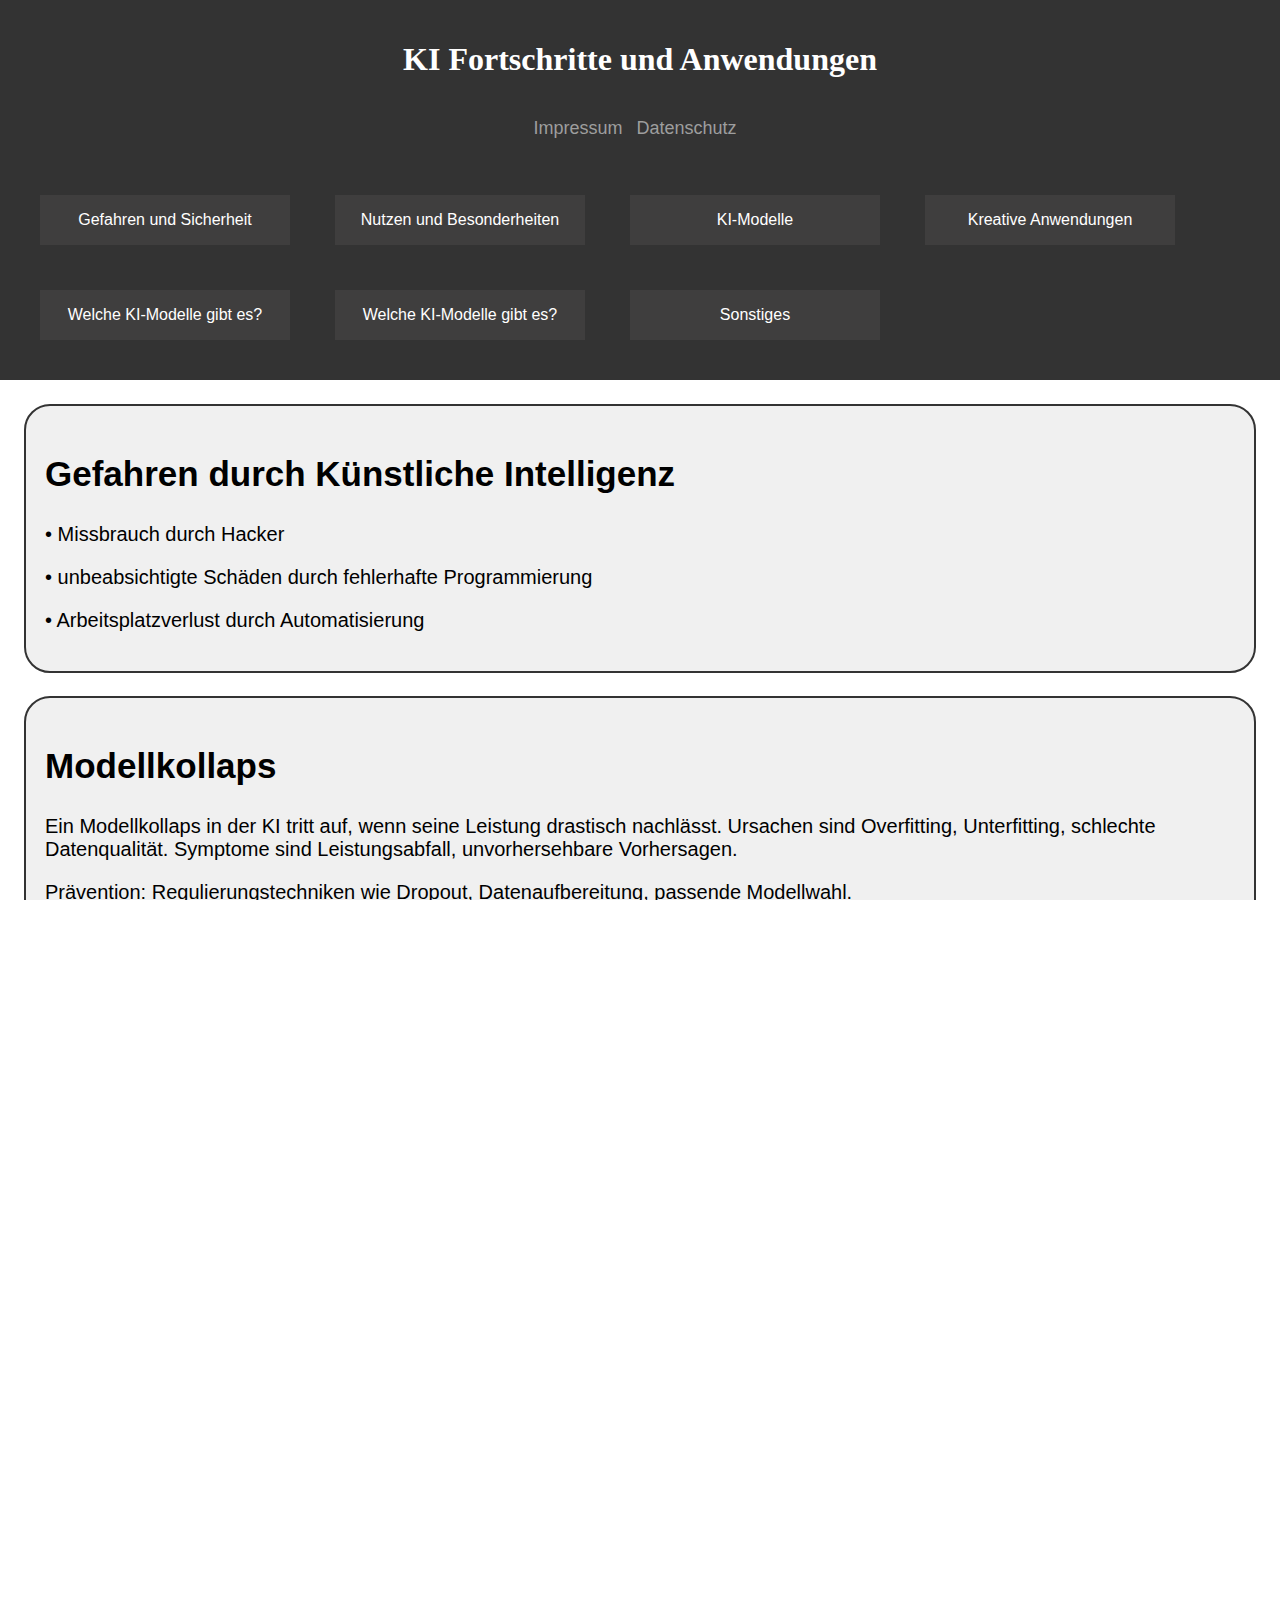
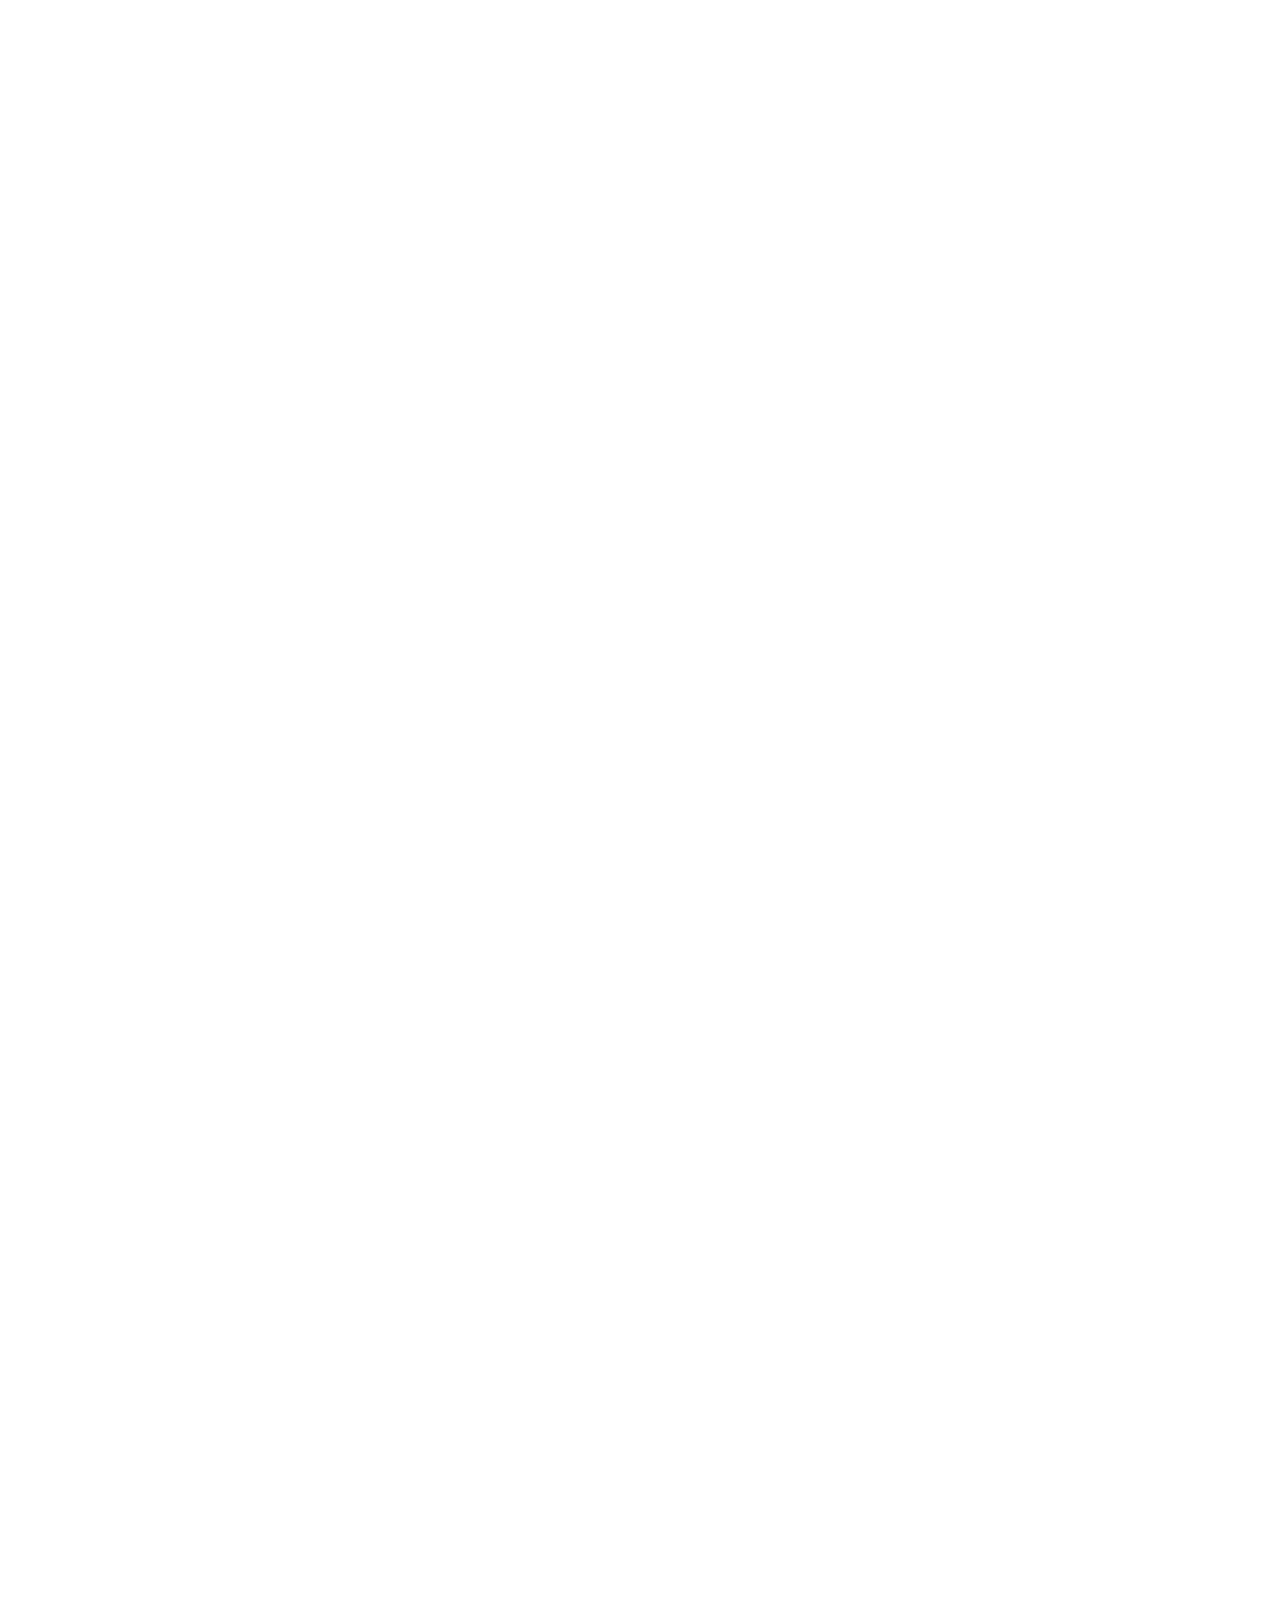
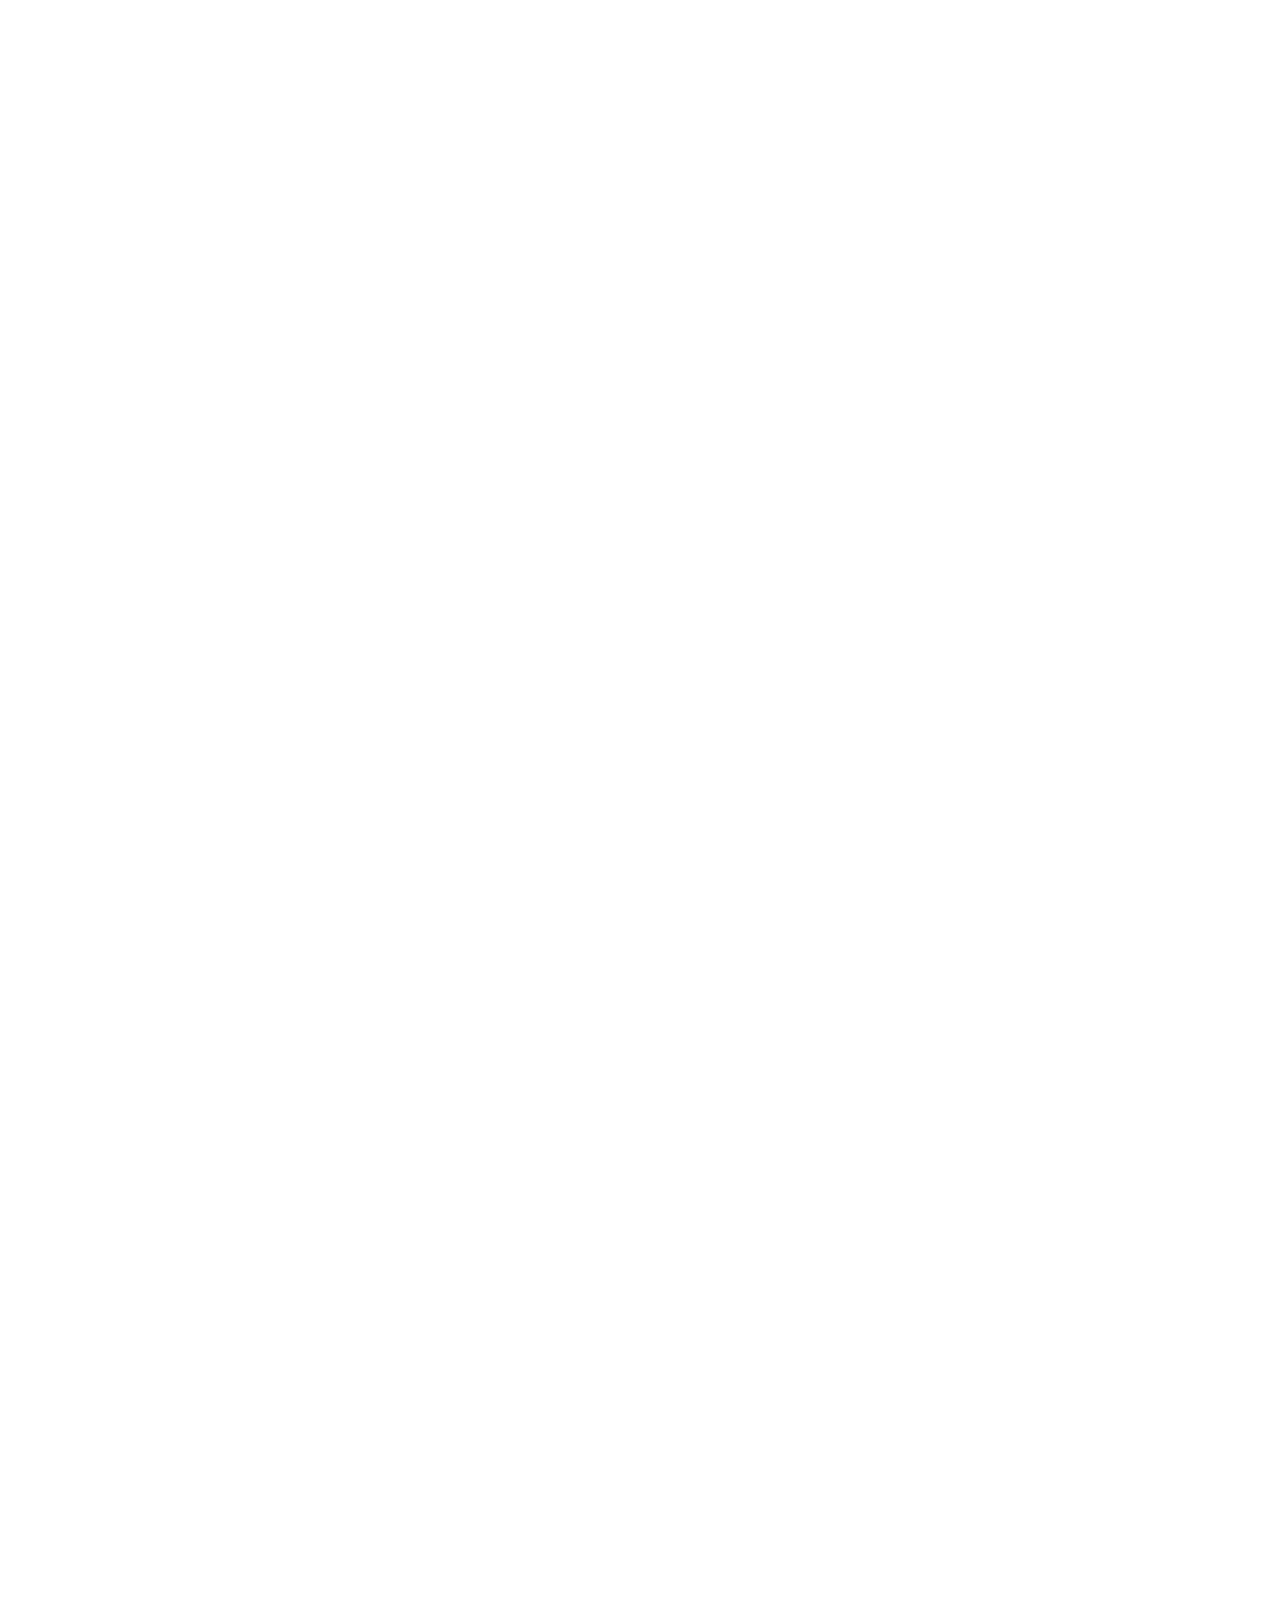
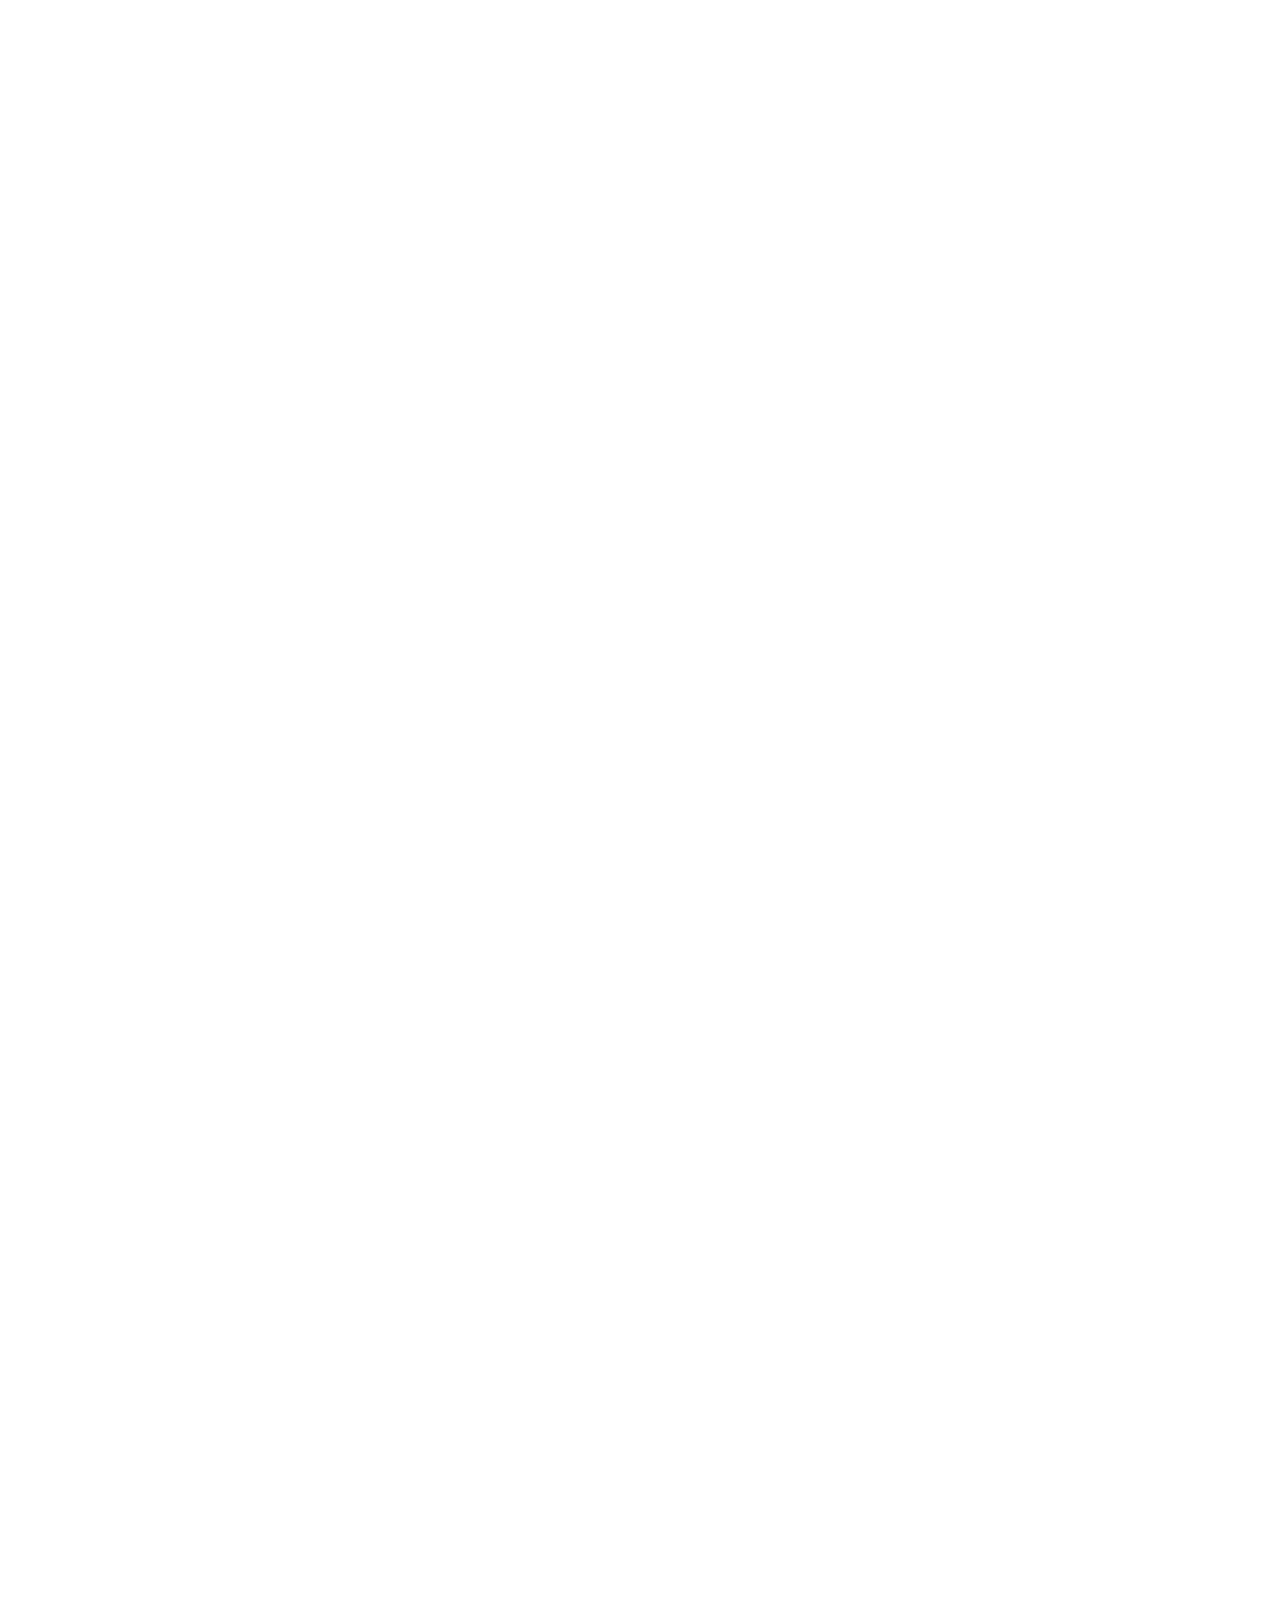
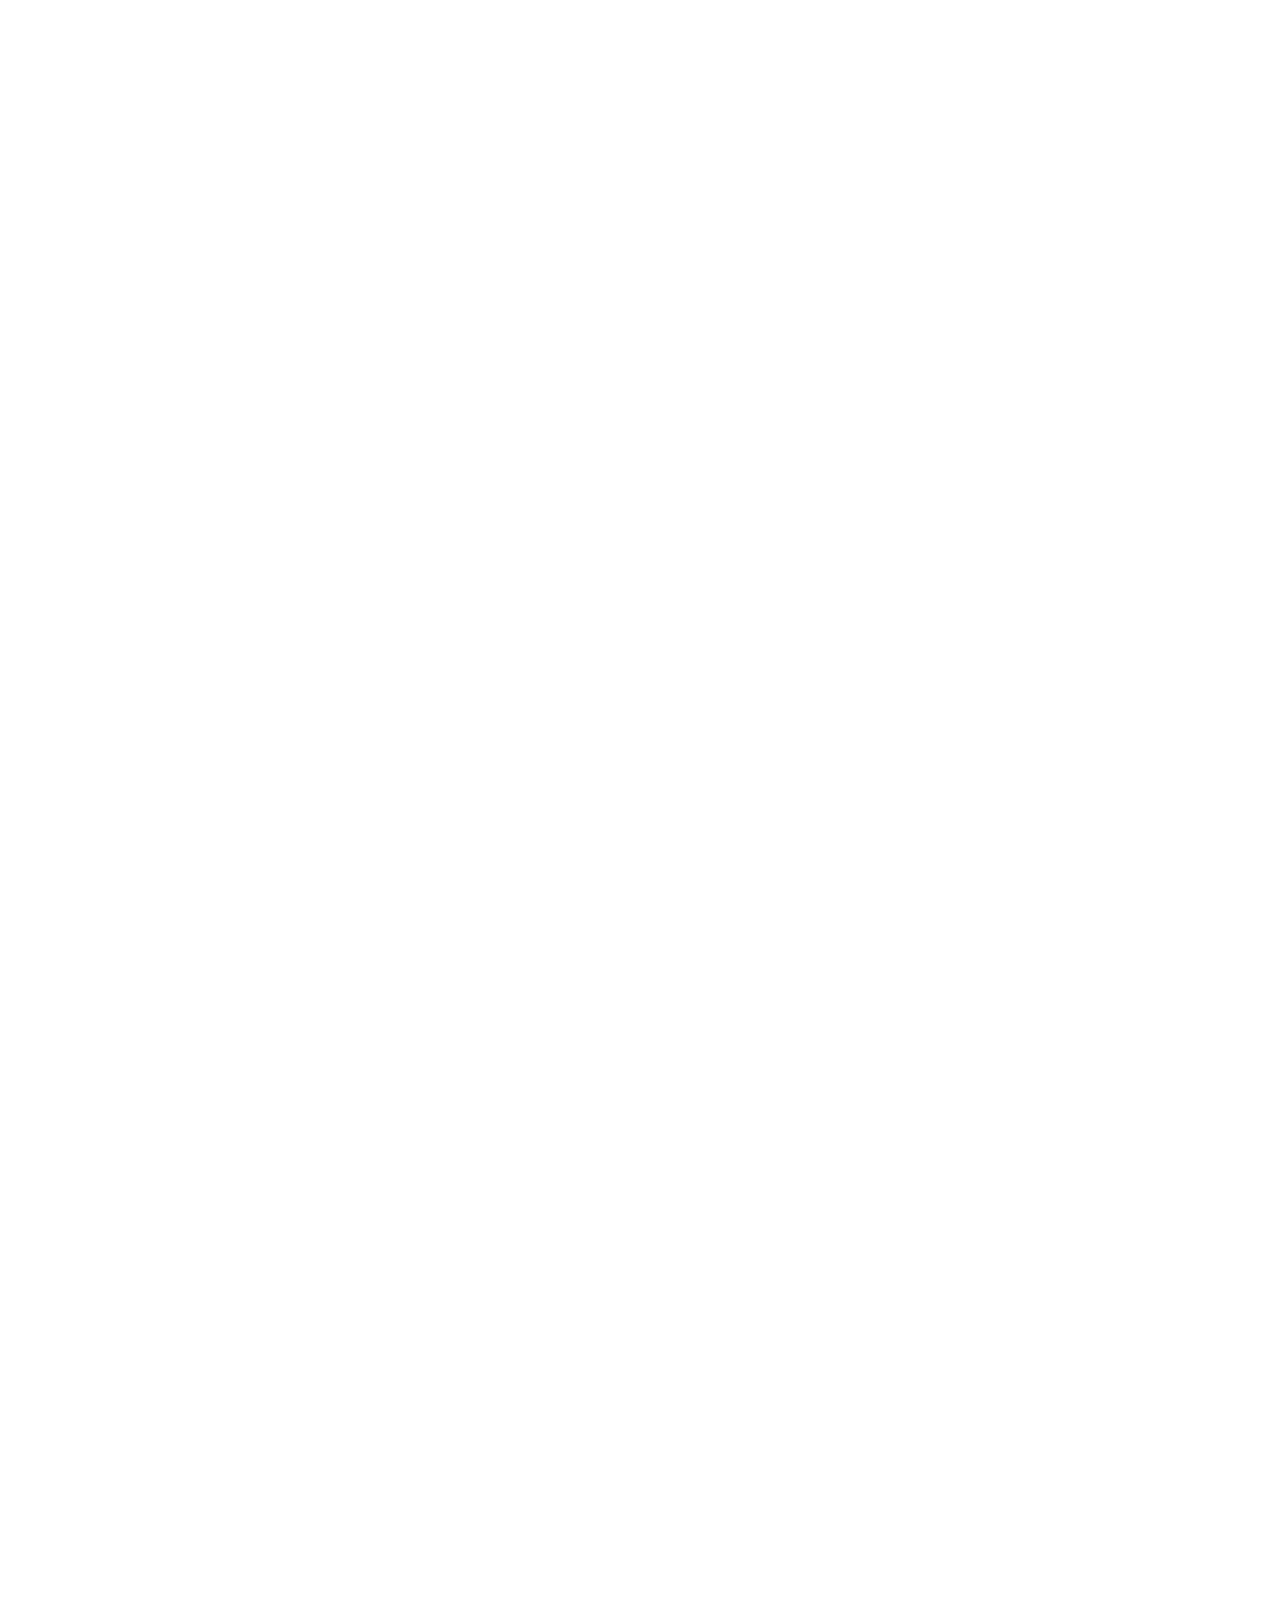
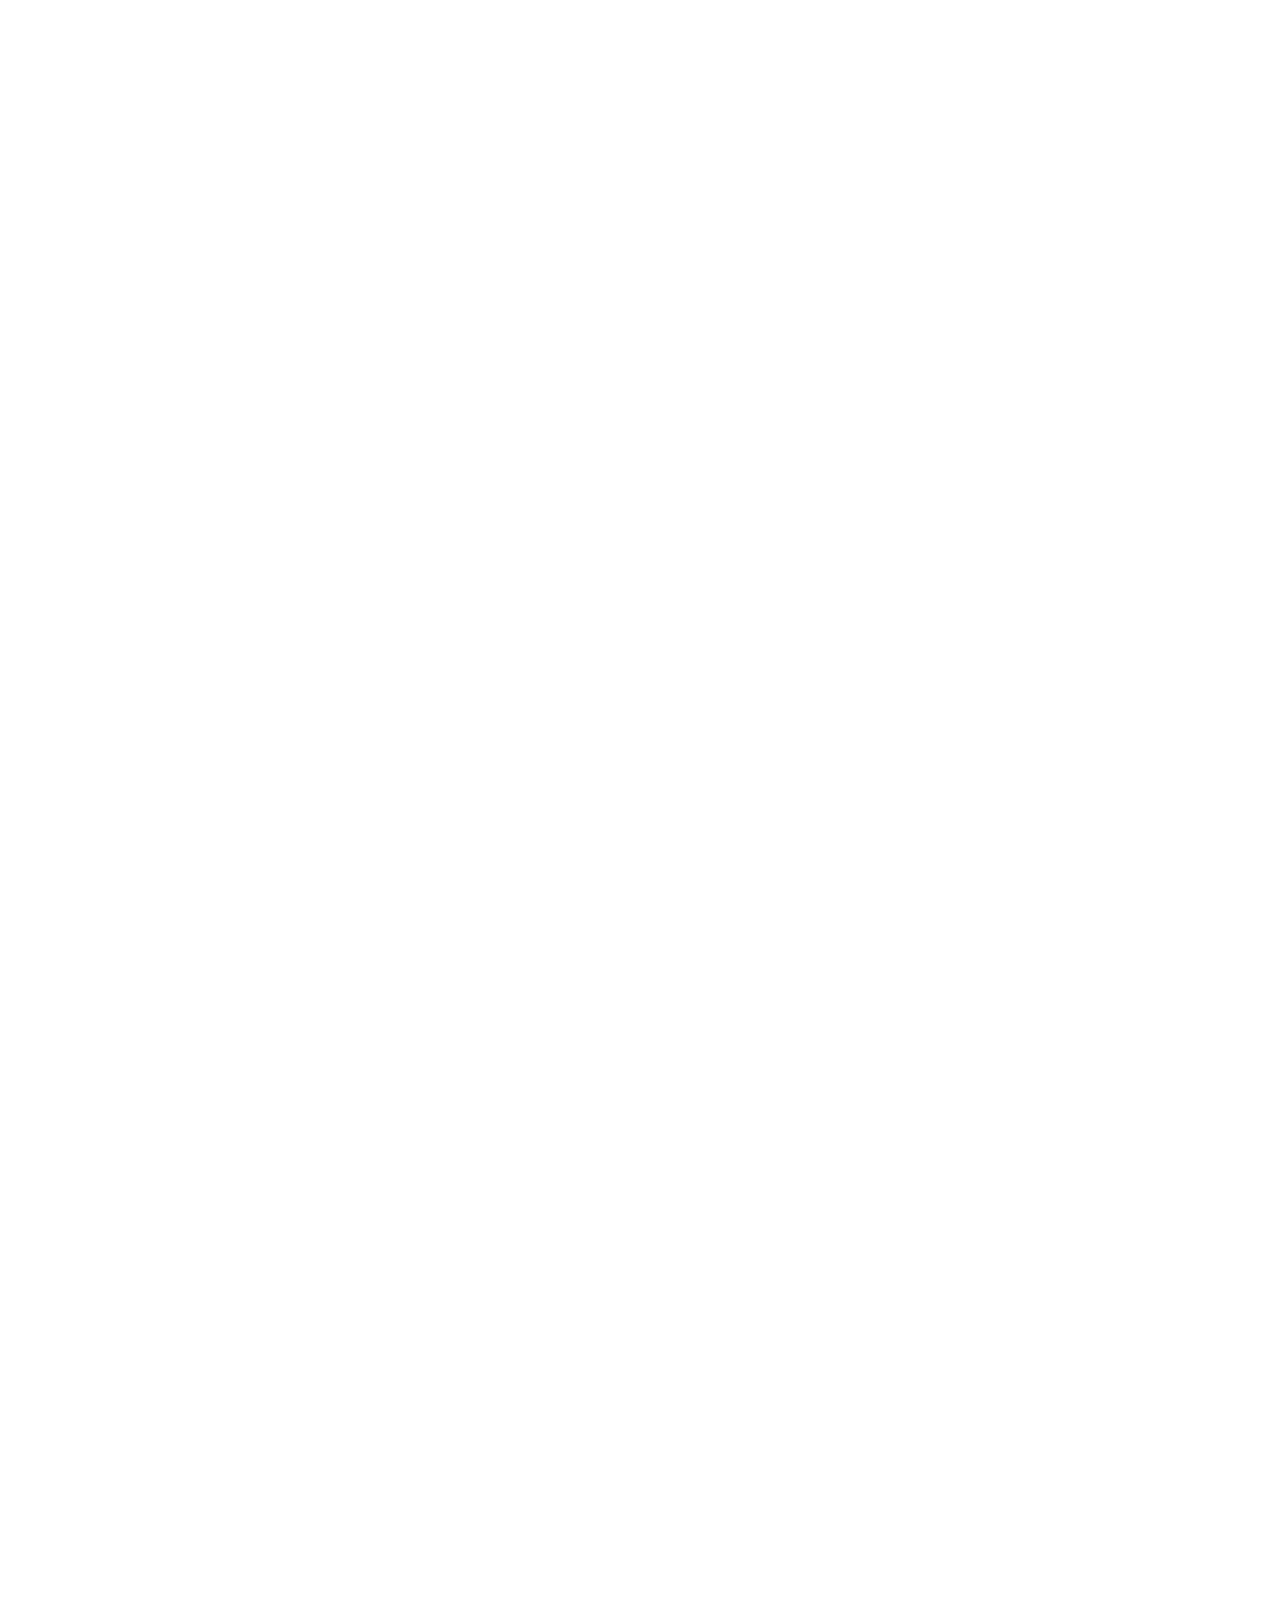
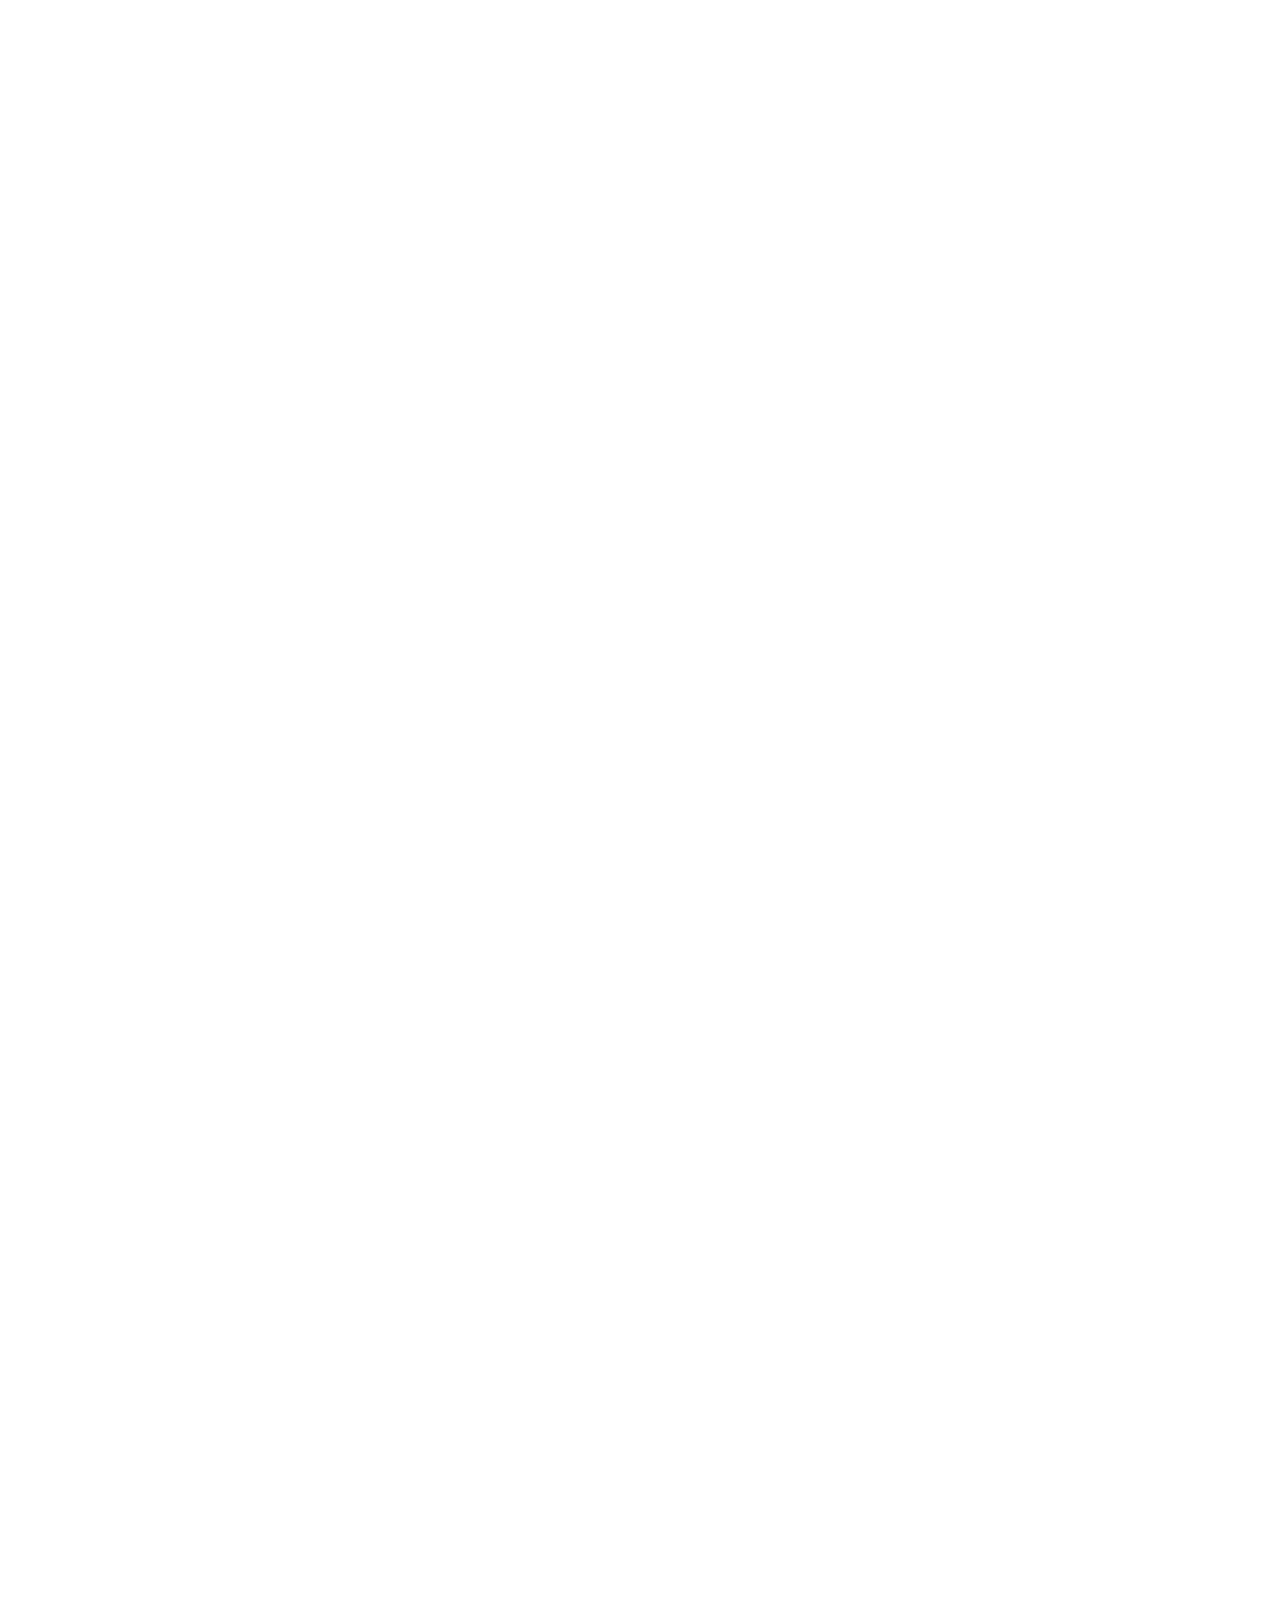
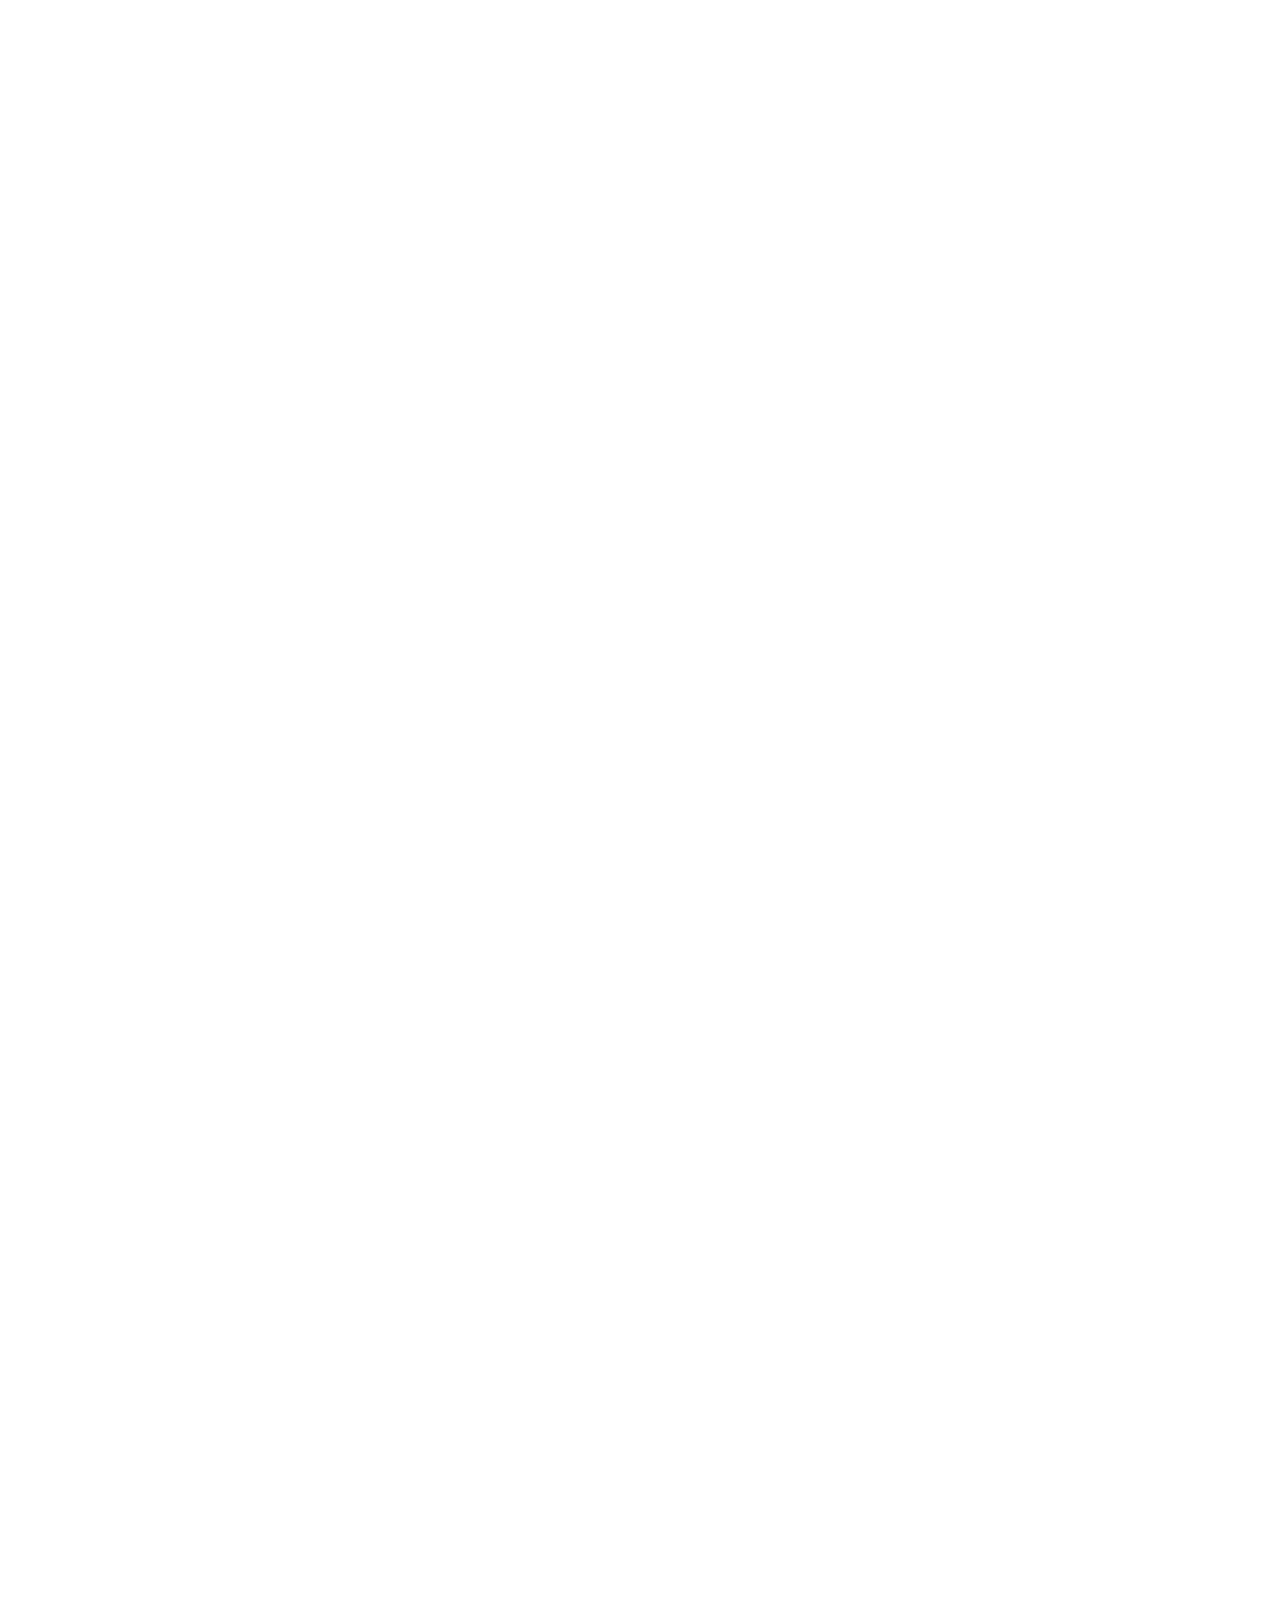
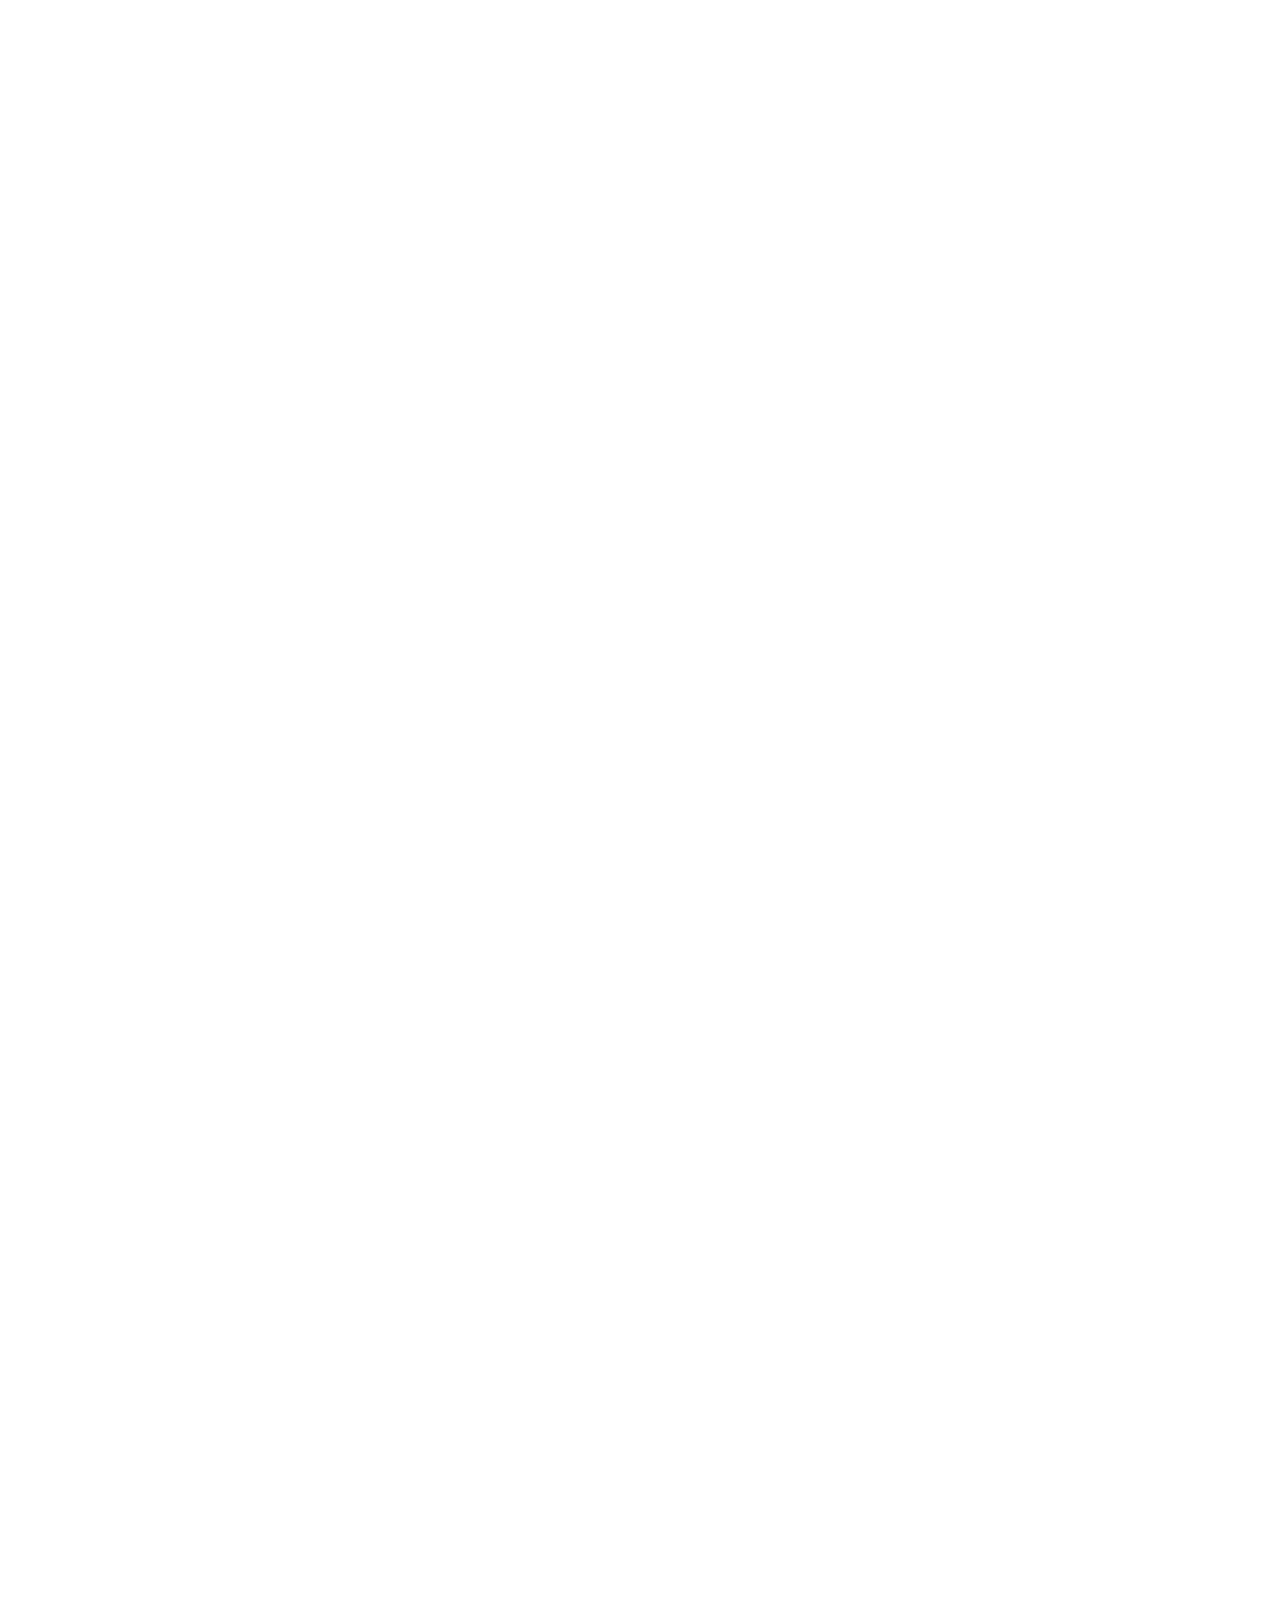
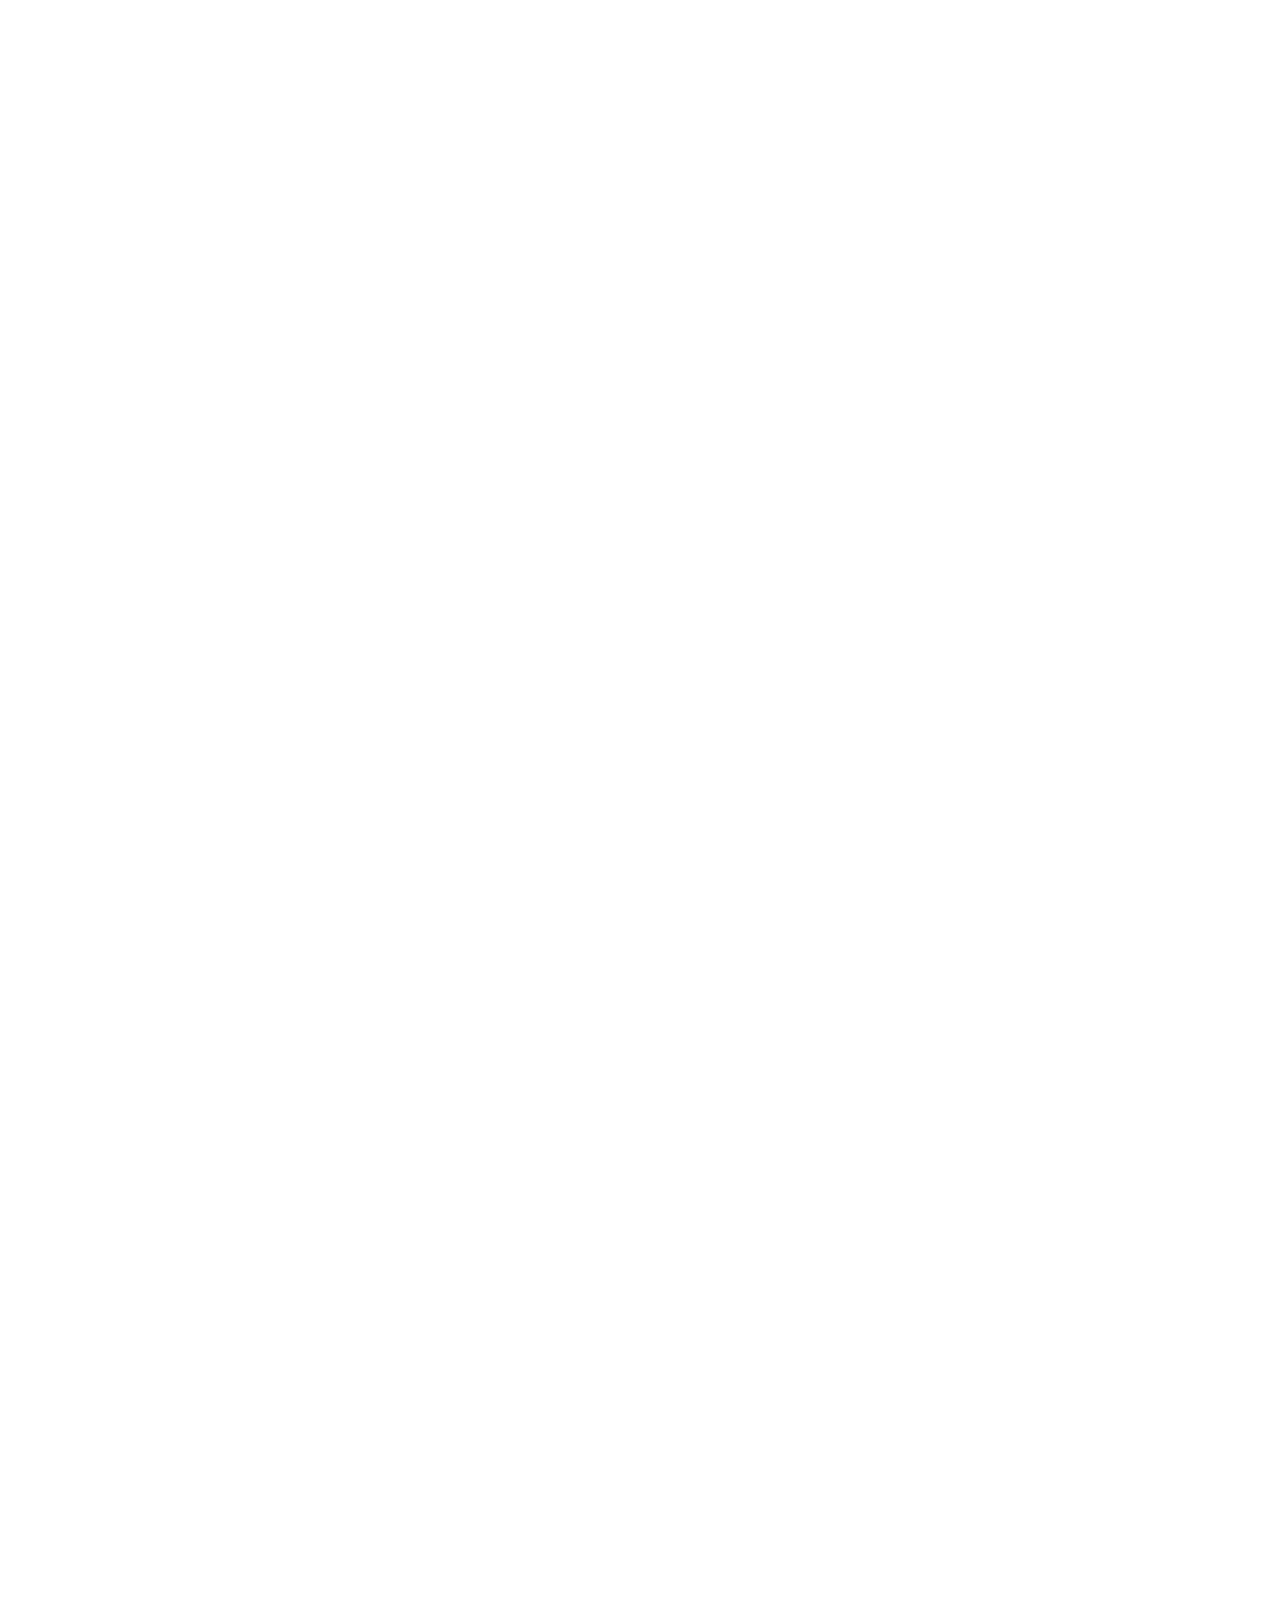
==== commit c04efbc0: "Add files via upload" ====
--- a/index.html
+++ b/index.html
@@ -12,7 +12,11 @@
 </head>
 <body>
     <header>
-        <h1>KI Fortschritte und Anwendungen</h1>
+        <div class="container">
+            <h1>KI Fortschritte und Anwendungen</h1>
+            <a href="impressum.html" target="_self"><p class="impressumunddatenschutz">Impressum</p></a>
+            <a href="tos.html" target="_self"><p class="impressumunddatenschutz">Datenschutz</p></a>
+        </div>
         <br>
         <nav class="dropdown-container">
             <section class="dropdown">
--- a/styles/styles.css
+++ b/styles/styles.css
@@ -189,7 +189,7 @@
 }
 
 .zoom-img:hover {
-    transform: scale(1.1);
+    transform: scale(1.25);
     outline-color: #161616;
 }
 
@@ -208,3 +208,19 @@
     margin-bottom: 12.5px;
     margin-top: 12.5px;
 }
+
+.impressumunddatenschutz {
+    font-family: Arial, Helvetica, sans-serif;
+    font-size: large;
+    color: #9e9e9e;
+    display: inline-block;
+    margin-right: 10px;
+}
+
+.impressumunddatenschutz:hover {
+    font-family: Arial, Helvetica, sans-serif;
+    font-size: large;
+    color: #bbbbbb;
+    display: inline-block;
+    margin-right: 10px;
+}
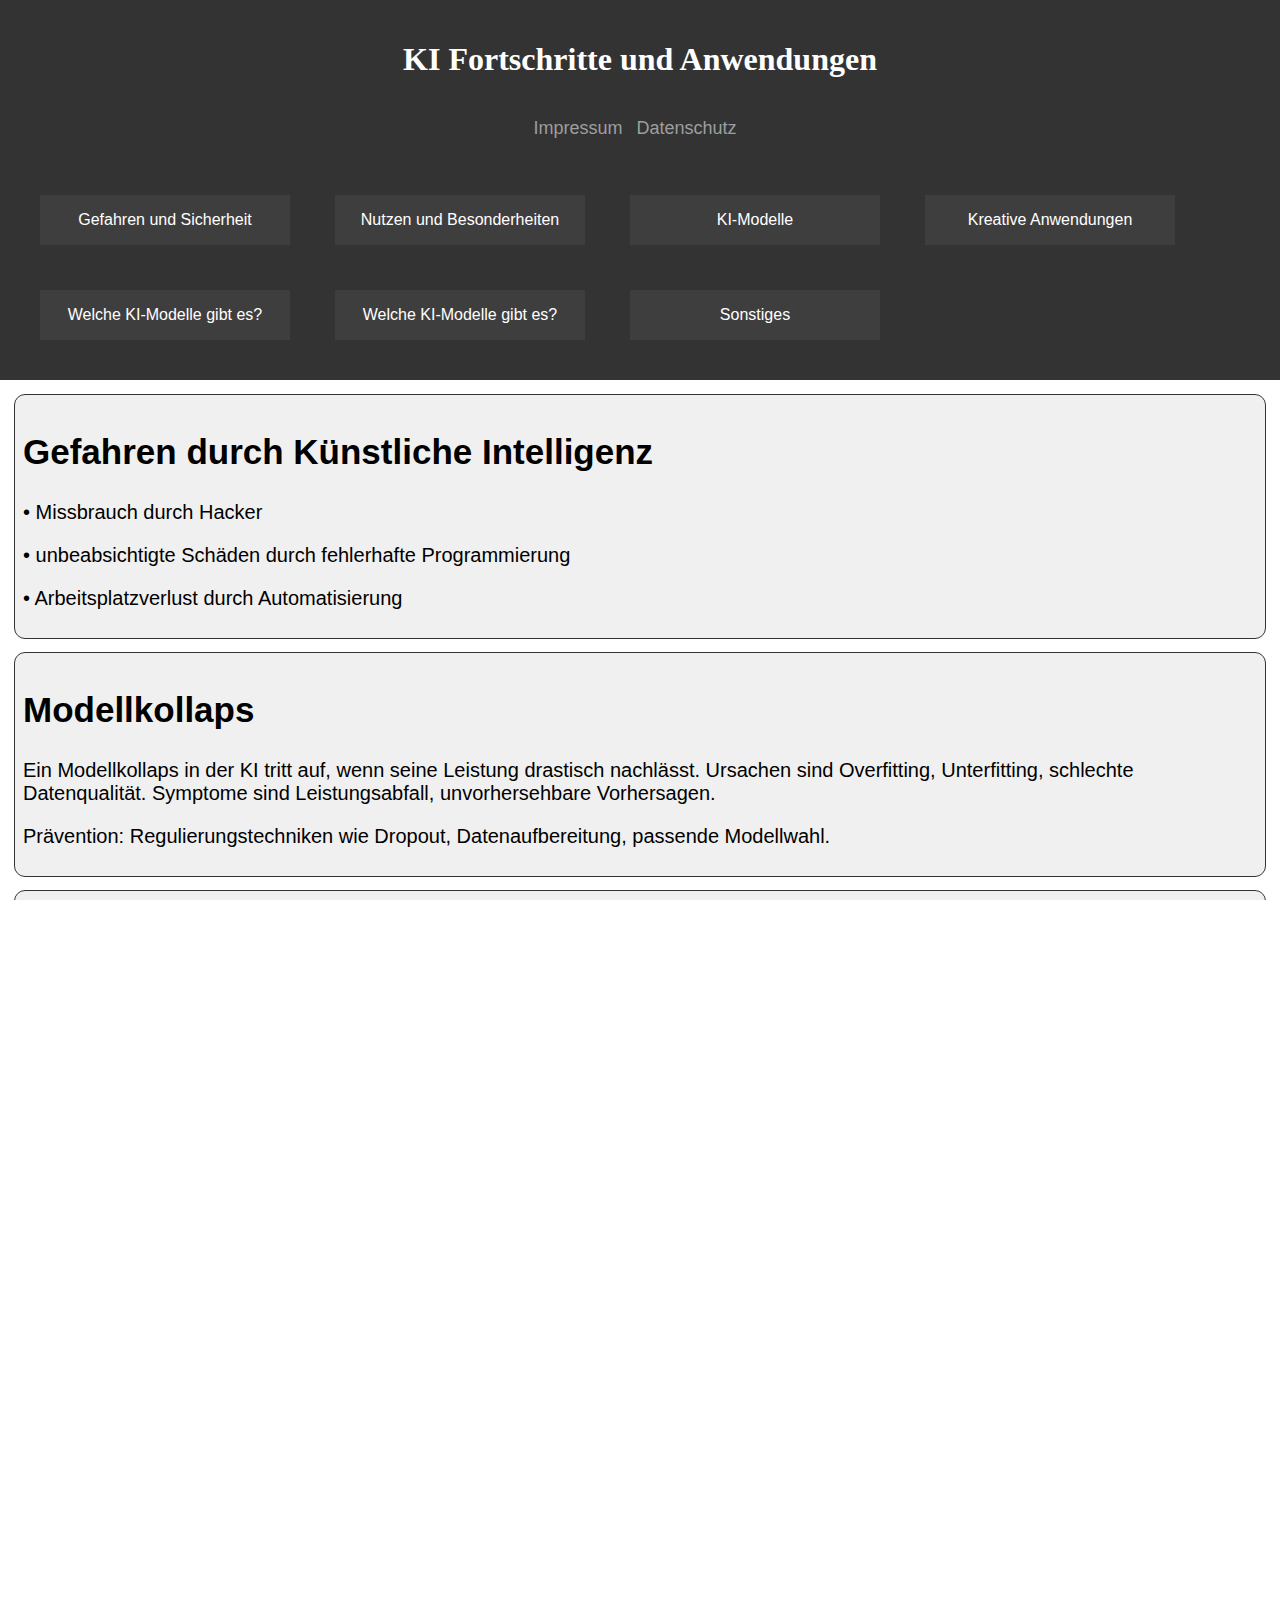
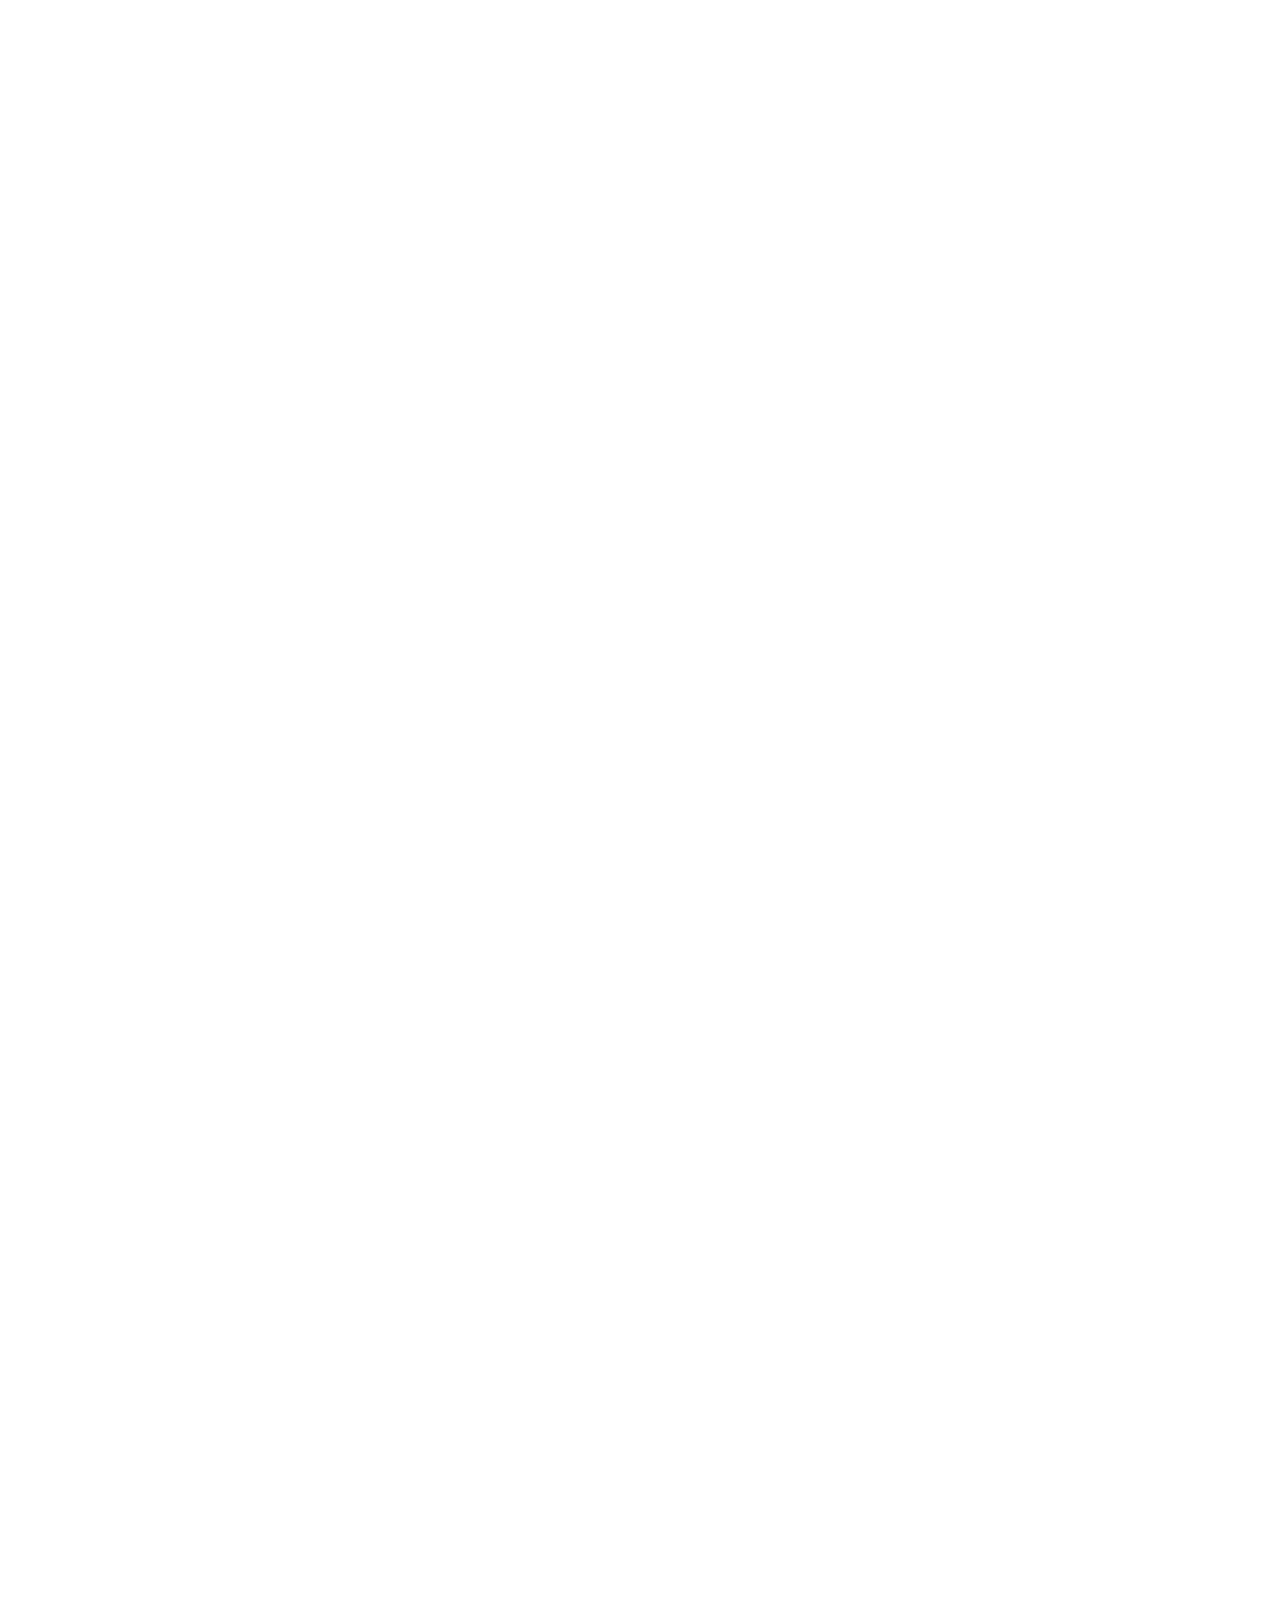
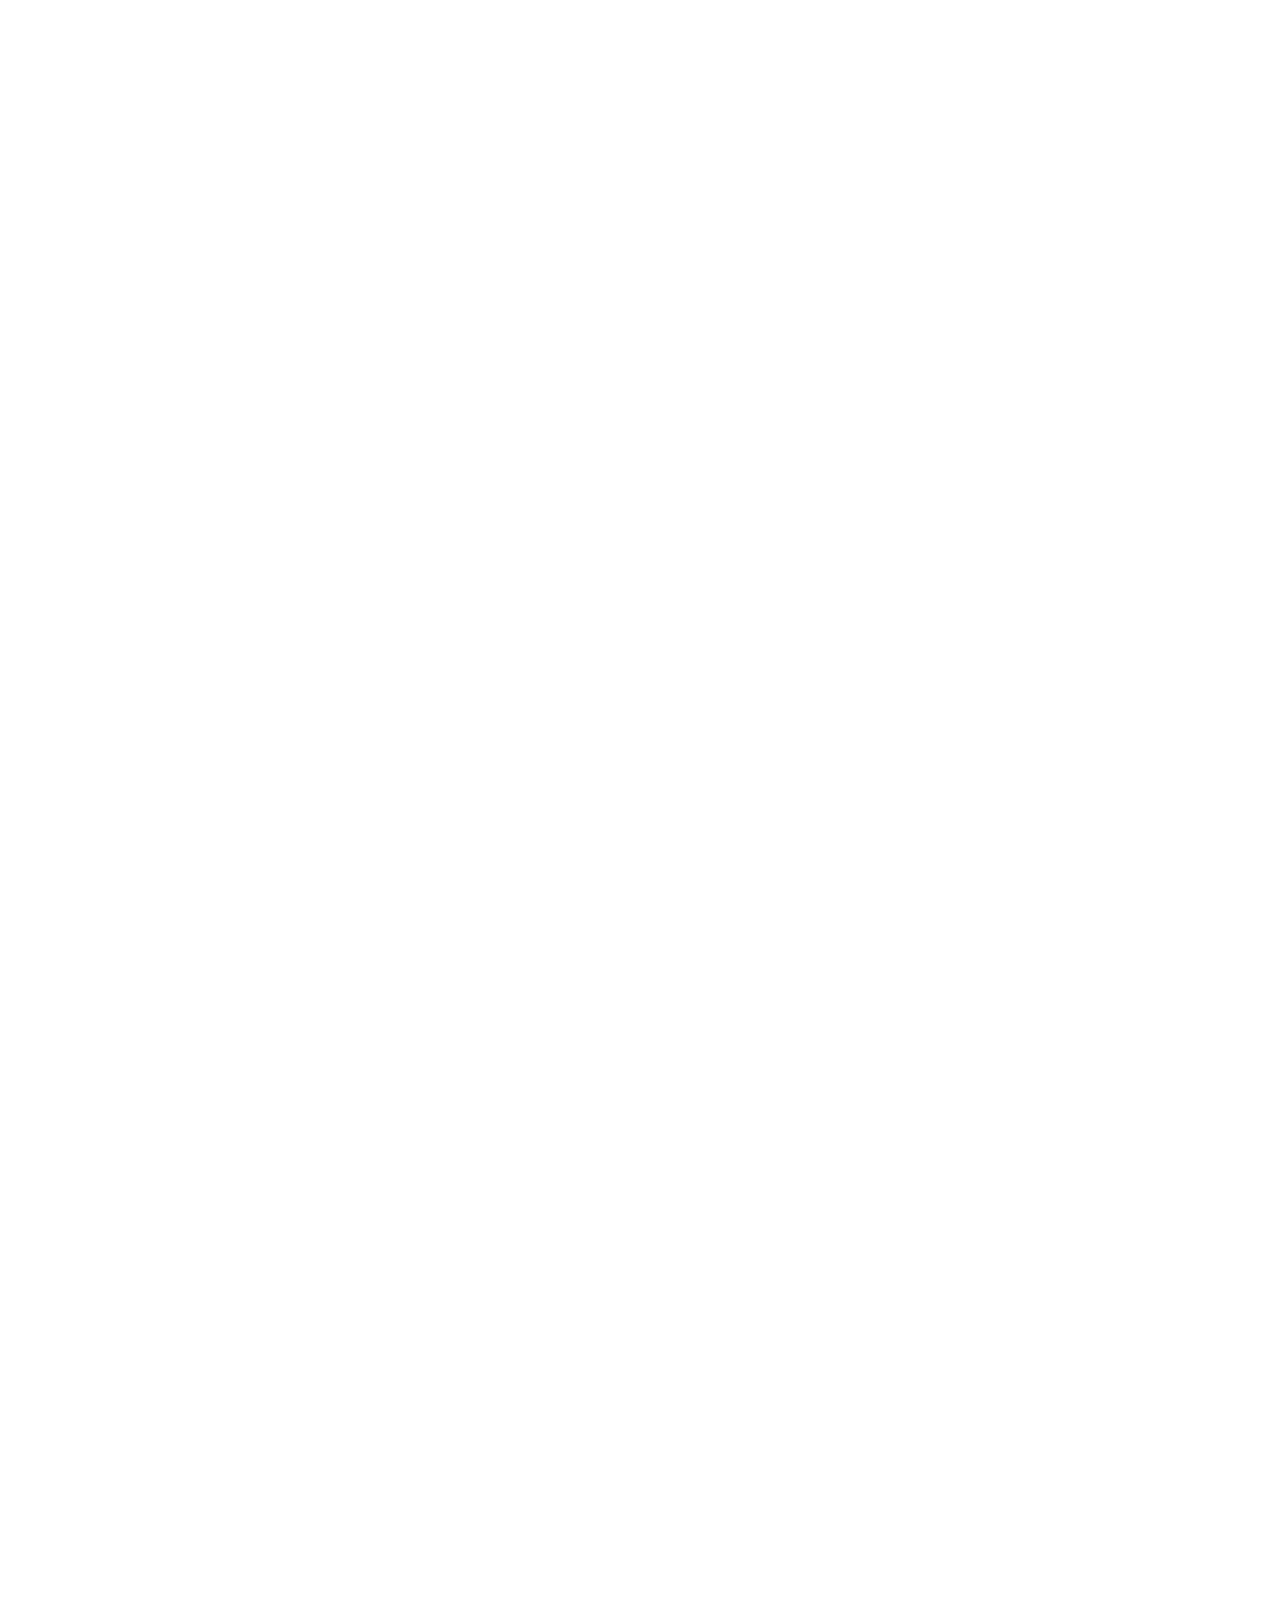
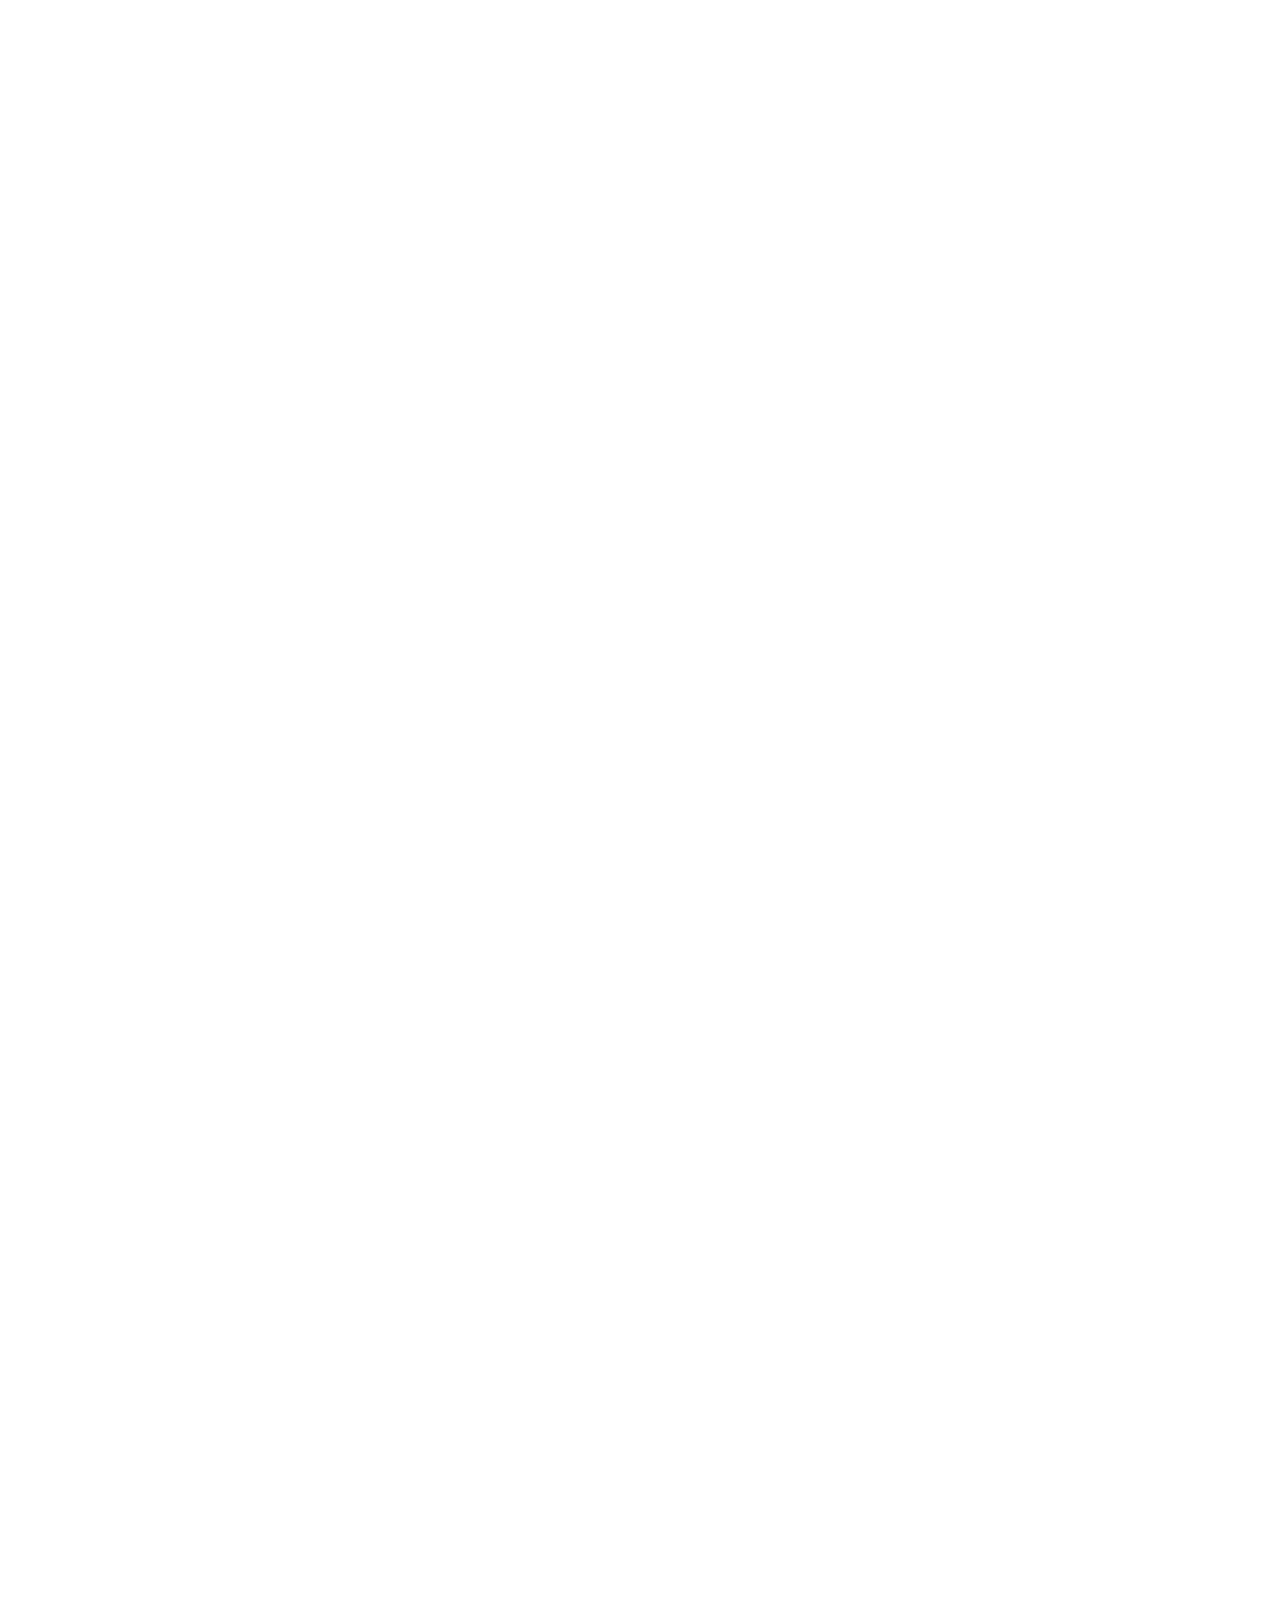
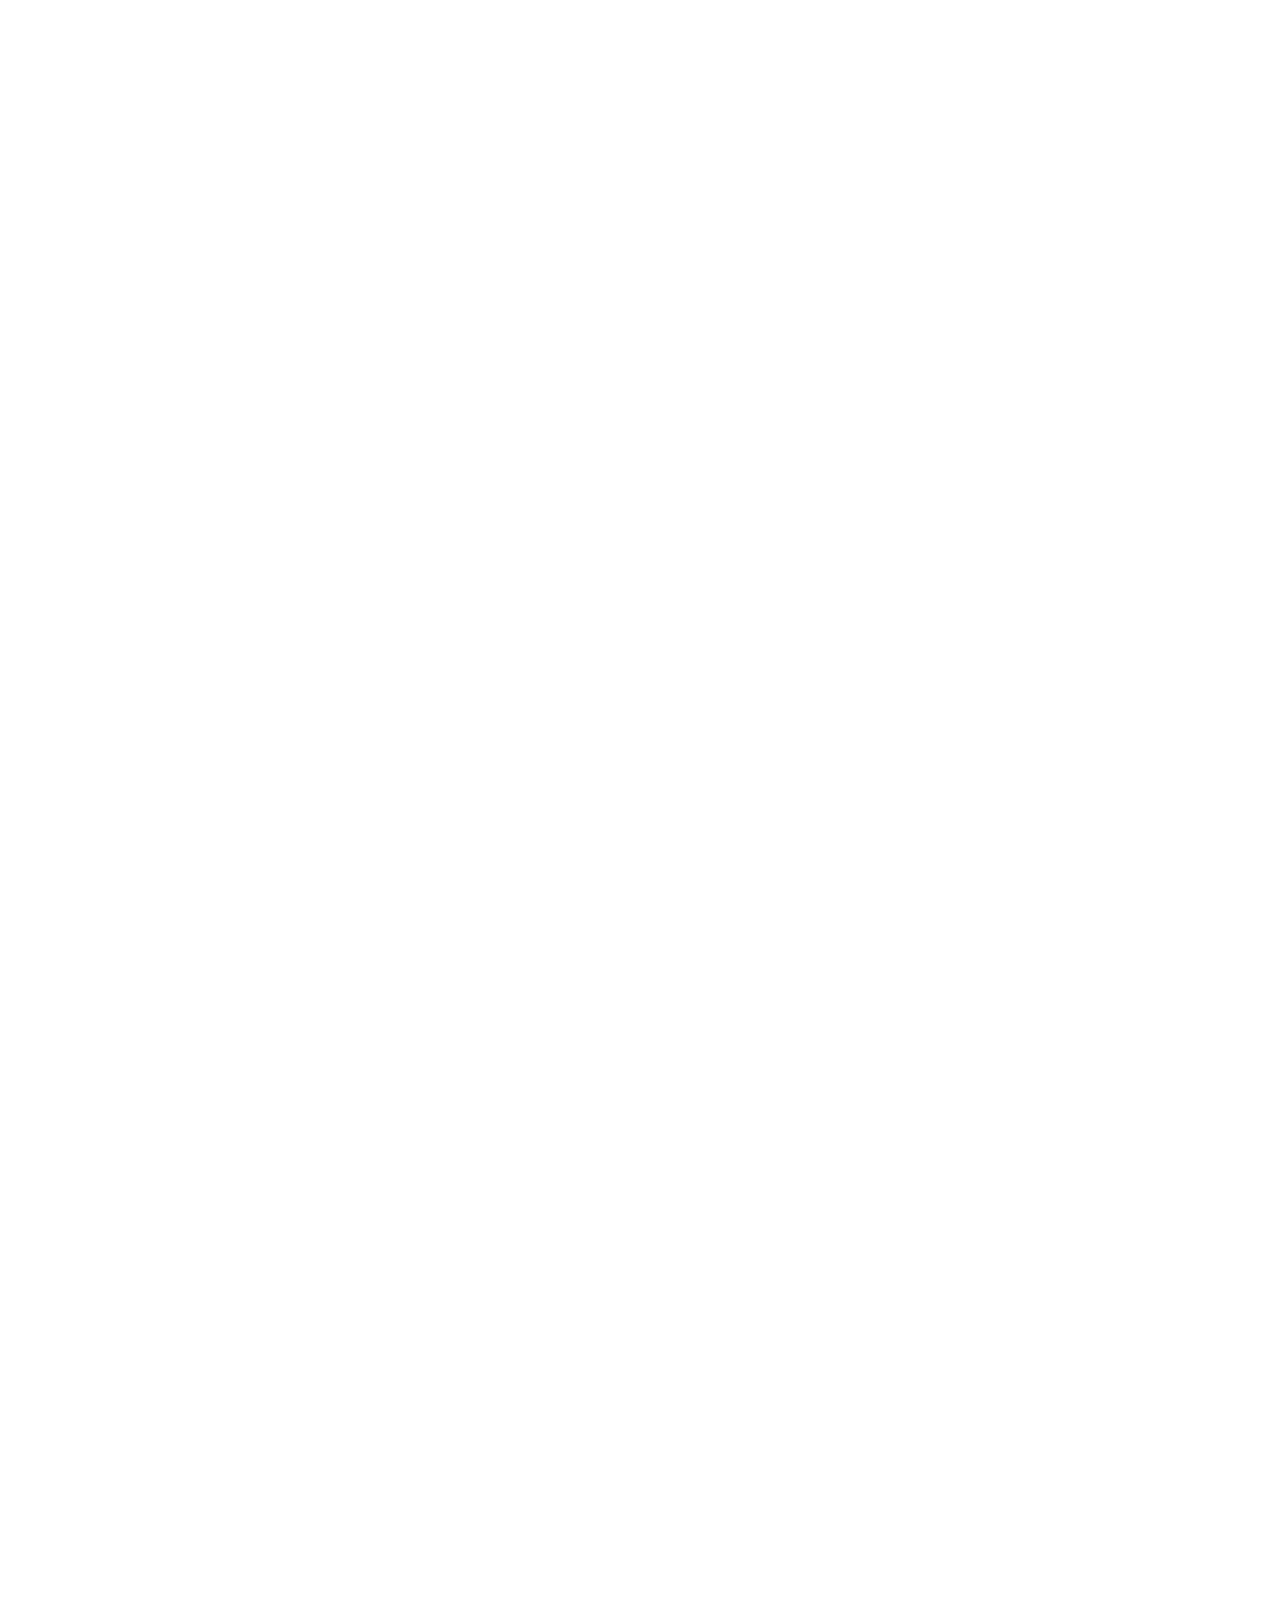
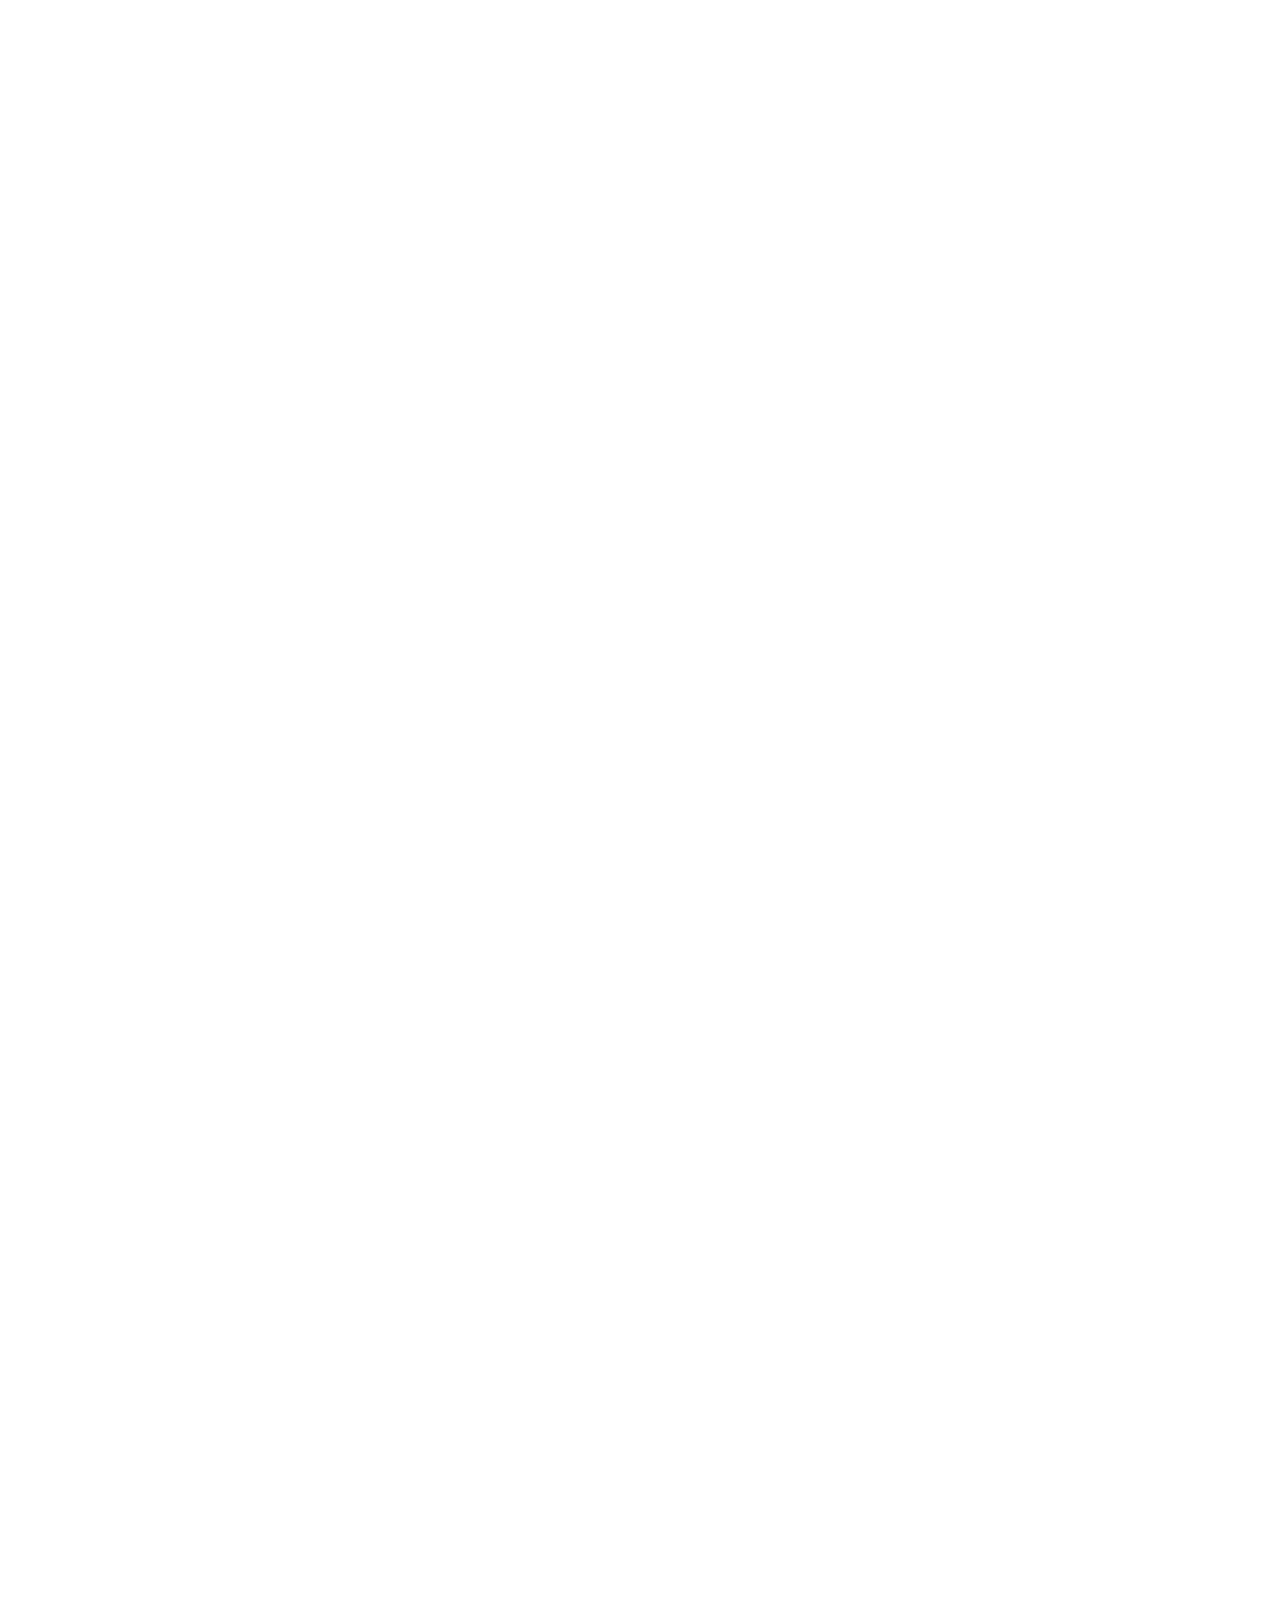
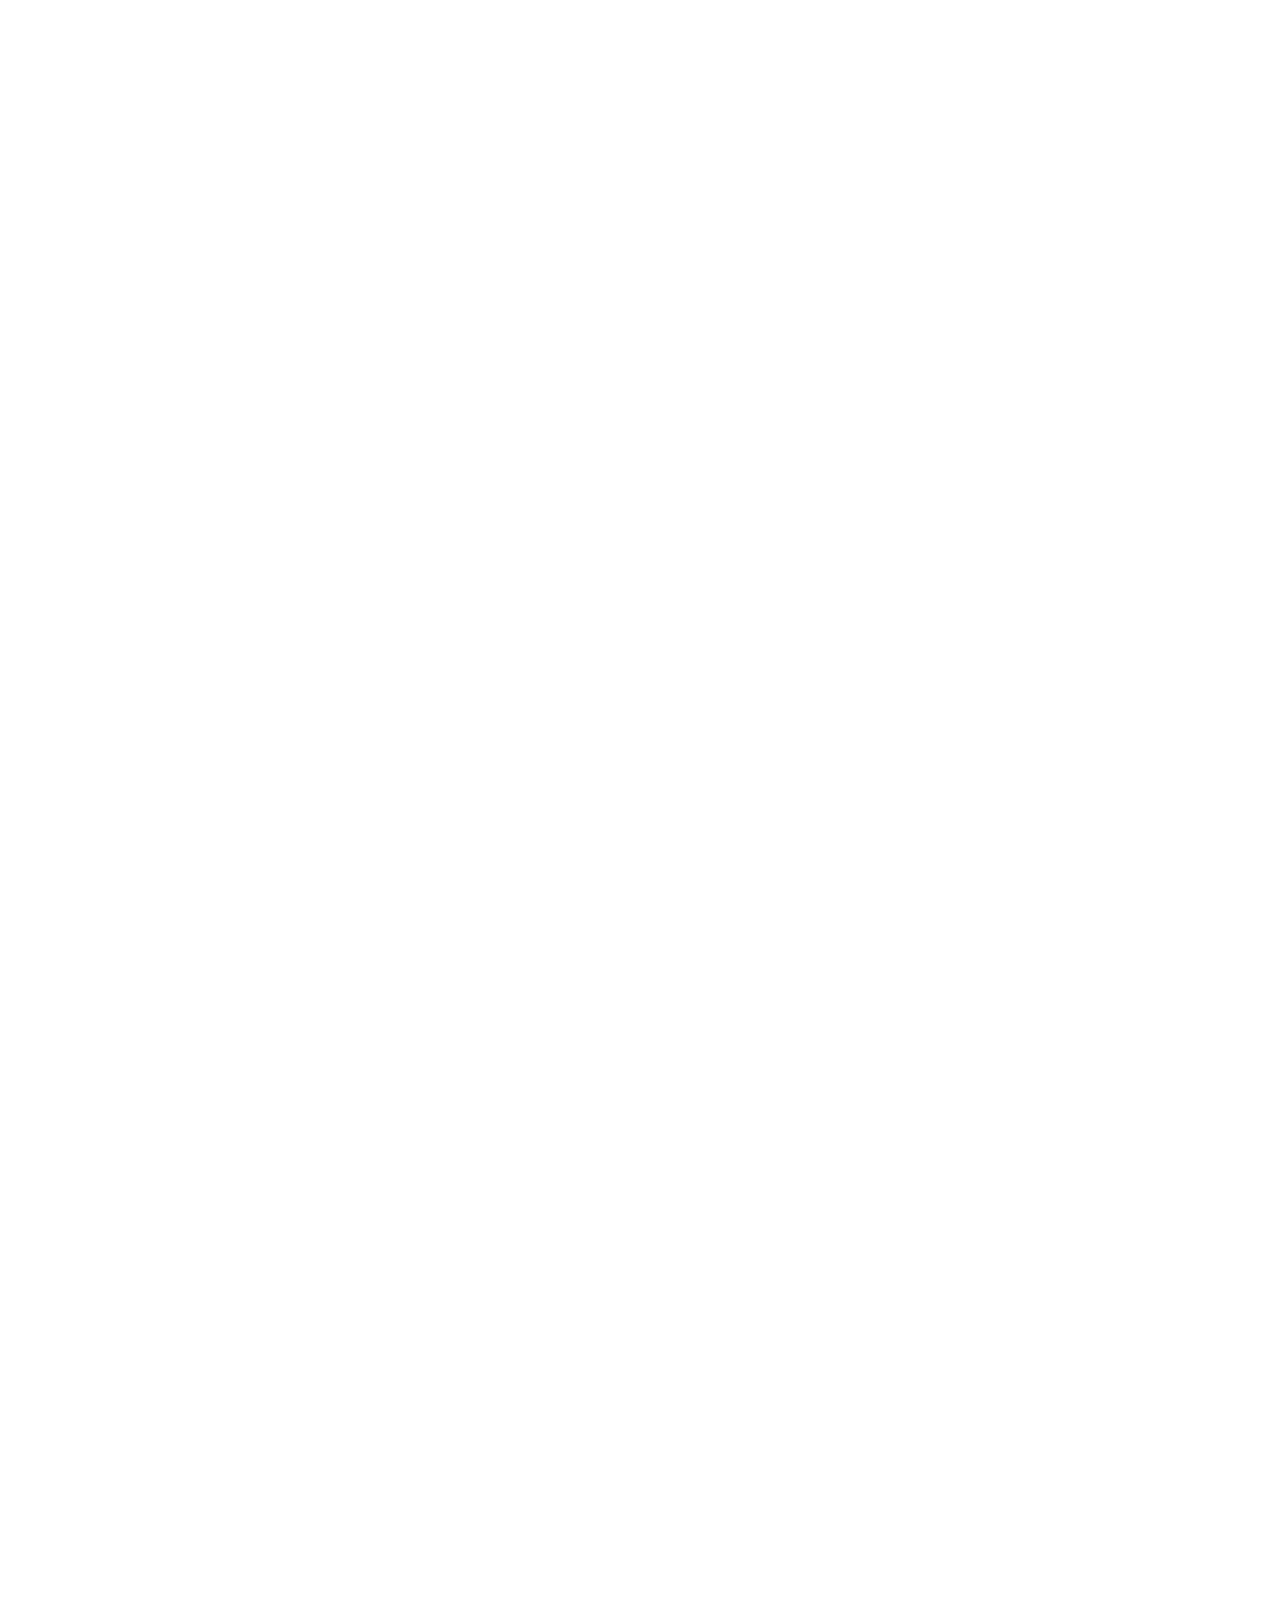
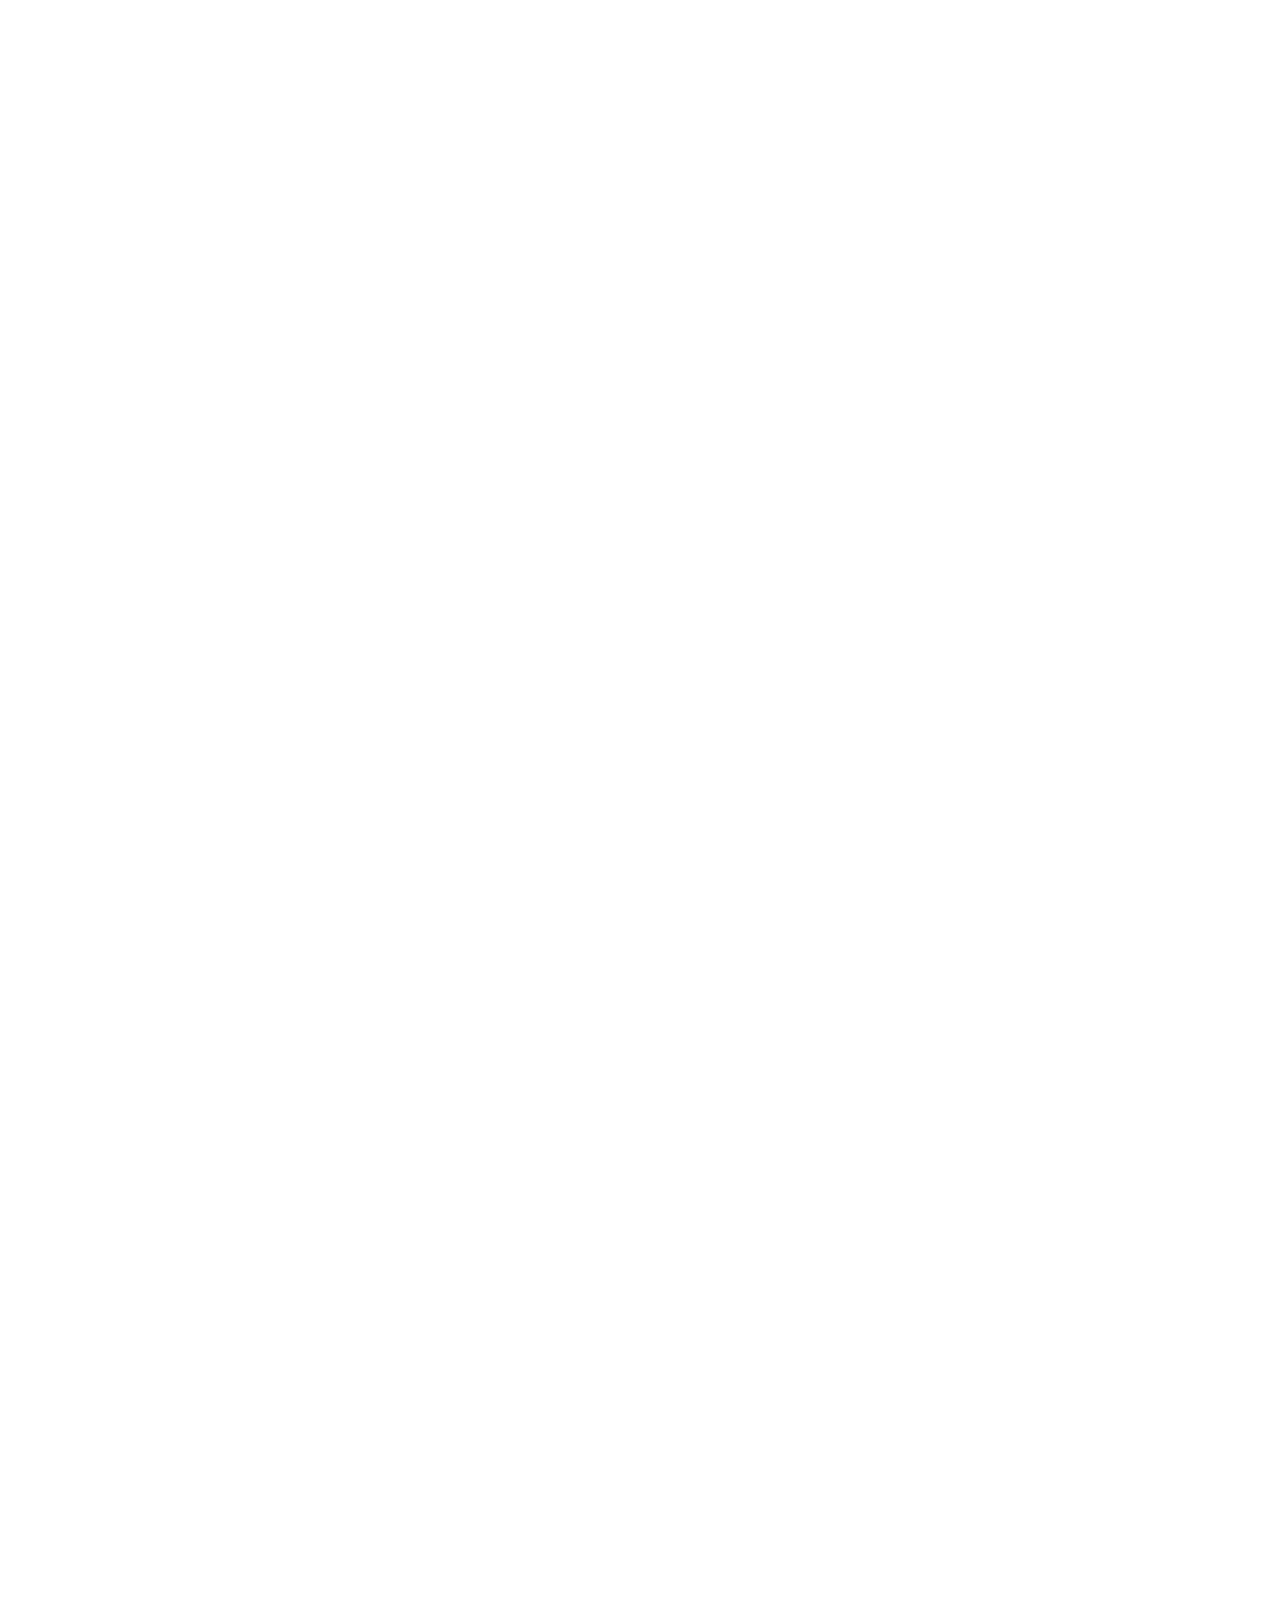
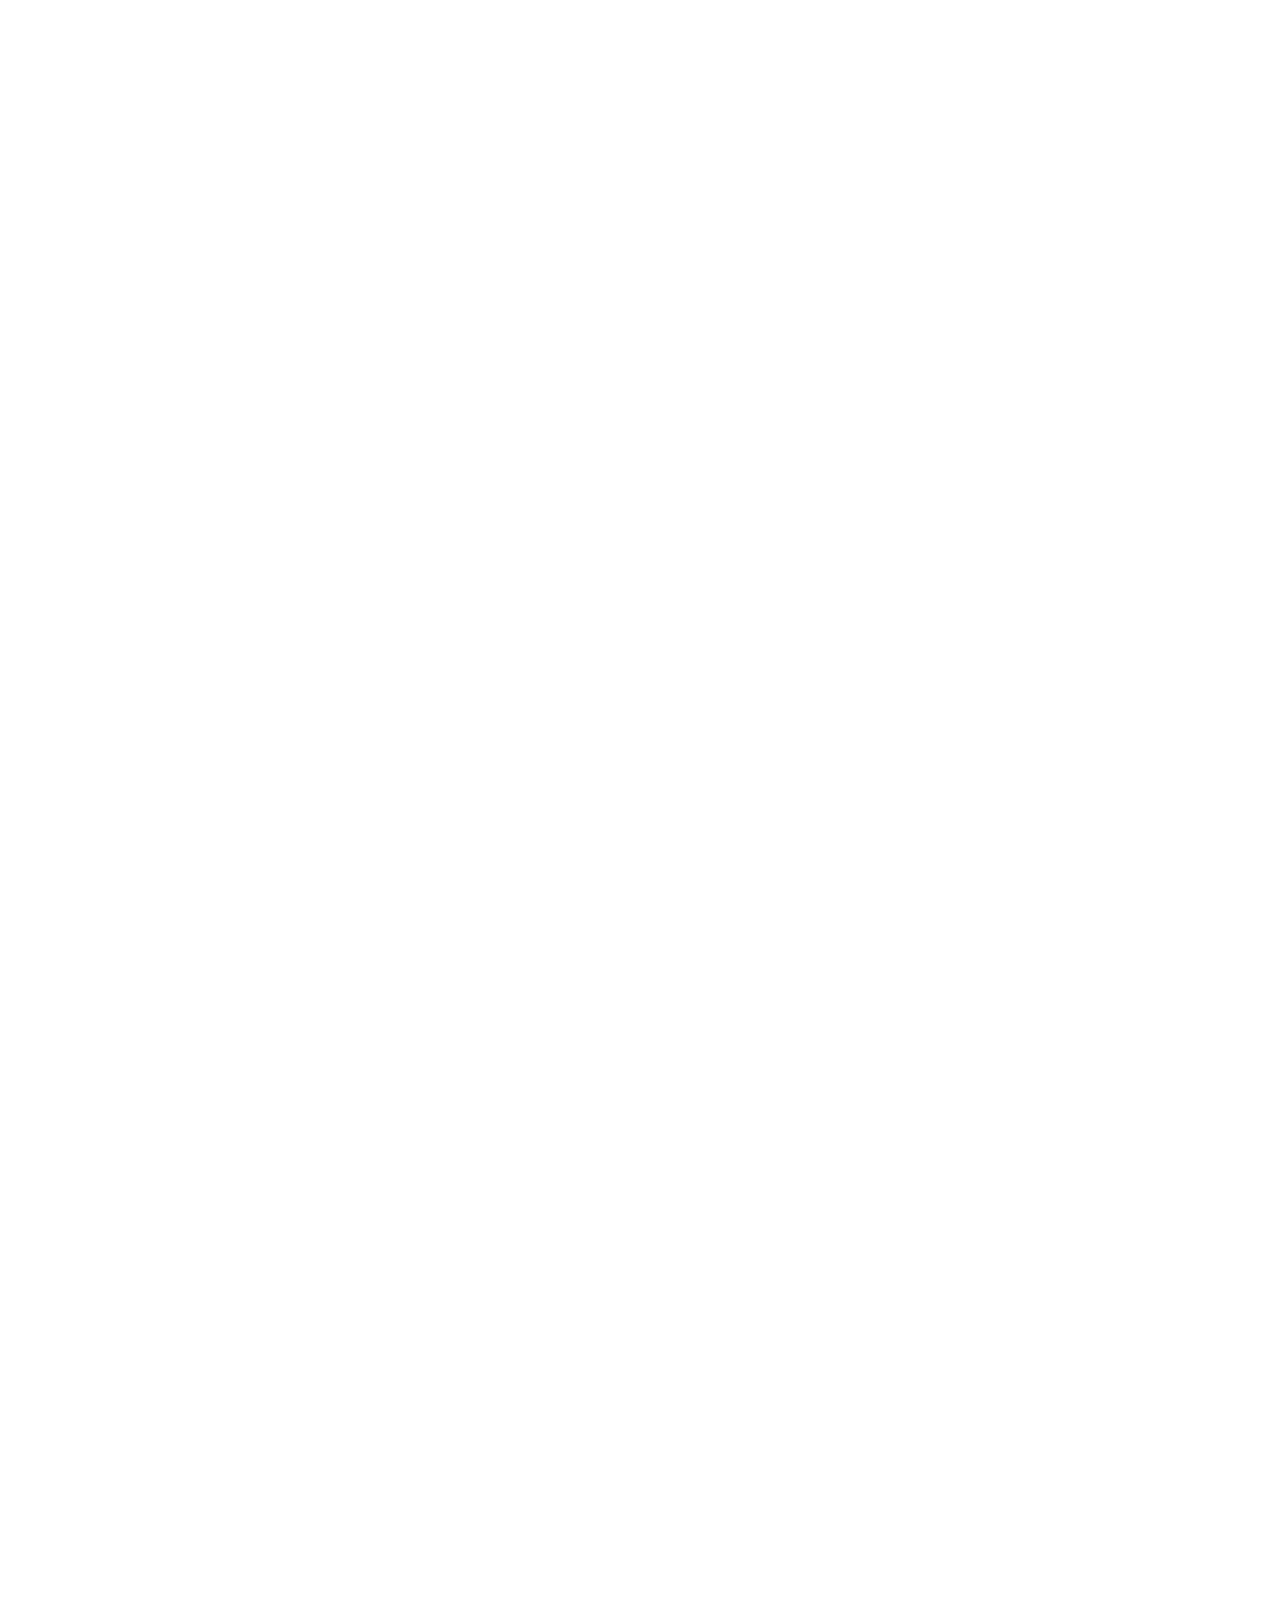
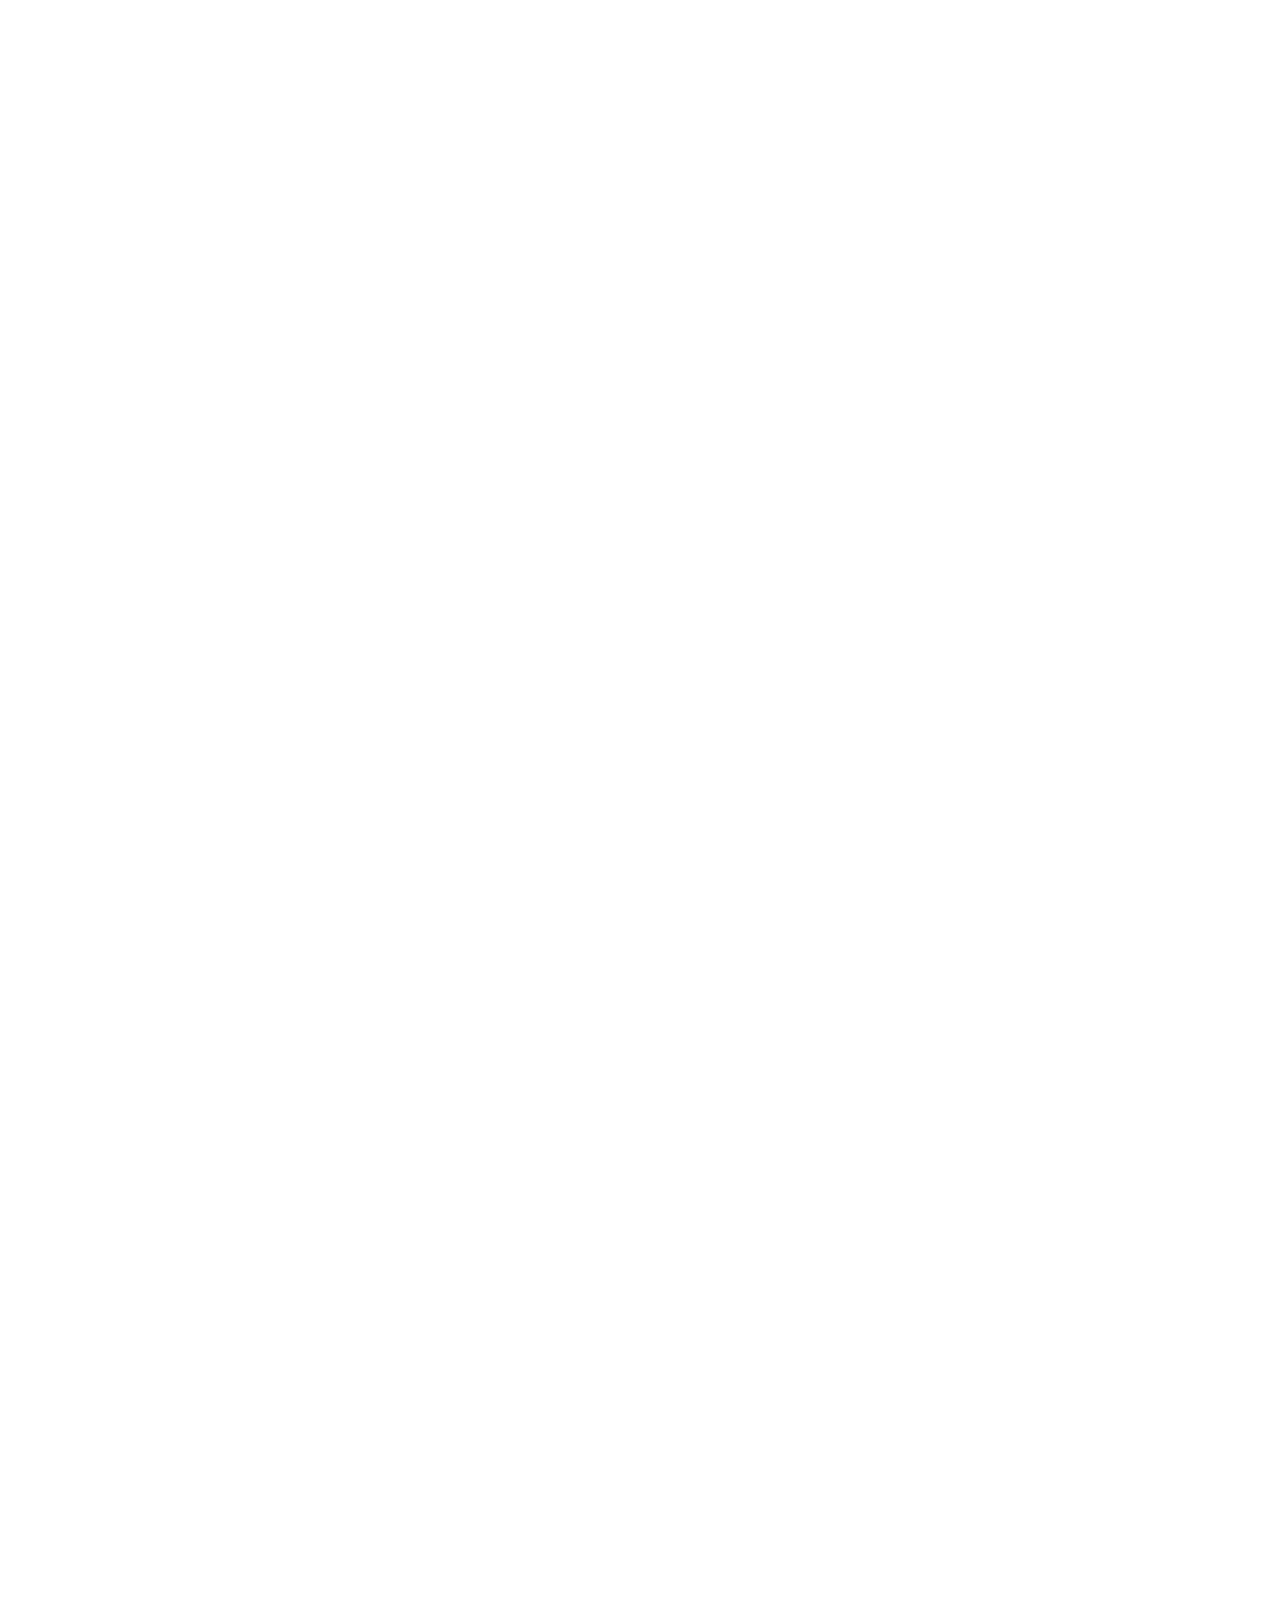
==== commit b060784b: "Add files via upload" ====
--- a/index.html
+++ b/index.html
@@ -8,6 +8,12 @@
     <link rel="stylesheet" href="styles/styles.css">
     <link rel="stylesheet" href="https://cdnjs.cloudflare.com/ajax/libs/font-awesome/5.15.4/css/all.min.css">
     <link rel="icon" href="images/icon.png" title="artificial intelligence icons" type="image/png">
+    <meta property="og:title" content="KI Fortschritte und Anwendungen" />
+    <meta property="og:description" content="Auf dieser Website kann man neben Grundwissen über KIs, deren Sicherheiten und nutzen auch die vielseitige Welt der unlzähligen Bereiche, in denen KIs bereits heute vertreten sind entdecken." />
+    <meta property="og:url" content="https://ki.bbd-8.org/" />
+    <meta property="og:image" content="https://ki.bbd-8.org/images/gameentwicklungmitki.png" />
+    <meta property="og:type" content="website" />
+    <meta property="og:site_name" content="KI Fortschritte und Anwendungen" />
     <title>KI - Fortschritte und Anwendungen</title>
 </head>
 <body>
@@ -30,8 +36,7 @@
             </section>
             <section class="dropdown">
                 <button class="dropbtn">Nutzen und Besonderheiten</button>
-                <div class="dropdown-content">
-                    <a href="#nutzen">Nutzen von KI</a>
+                <div class="dropdown-content"> 
                     <a href="#besonderheiten">Besonderheiten von Künstlicher Intelligenz</a>
                     <a href="#grenzen">Grenzen der KI</a>
                 </div>
@@ -151,7 +156,7 @@
             <p>• Sprachverarbeitung: Verstehen und Generieren menschlicher Sprache</p>
         </section>
         <section id="grenzen" class="textbox">
-            <h2></h2>
+            <h2>Grenzen</h2>
             <p>• Datenabhängigkeit: Qualität und Menge der Daten bestimmen die Leistung</p>
             <p>• Mangel an Kreativität: KI kann keine echten kreativen oder innovativen Lösungen entwickeln</p>
             <p>• Erklärbarkeit: Entscheidungen von KI-Systemen sind oft schwer nachvollziehbar</p>
--- a/styles/styles.css
+++ b/styles/styles.css
@@ -82,6 +82,7 @@
     padding: 0;
     height: 100%;
     overflow-x: hidden;
+    scale: 1;
 }
 
 header {
@@ -126,10 +127,16 @@
 
 .textbox {
     background-color: #f0f0f0;
-    border-radius: 25px;
-    margin: 25px;
-    outline: auto;
-    outline-color: #333;
+    border-radius: 10px; /* reduziert die Rundung */
+    padding: 8px; /* reduziert den Innenabstand */
+    margin: 15px; /* reduziert den Außenabstand */
+    outline: 1px solid #333; /* dünnerer Rahmen */
+    font-size: 0.95em; /* verringert die Schriftgröße leicht */
+    font-weight: normal; /* entfernt Fettdruck */
+}
+
+.textbox p {
+    font-weight: normal;
 }
 
 /* Tabelle */
